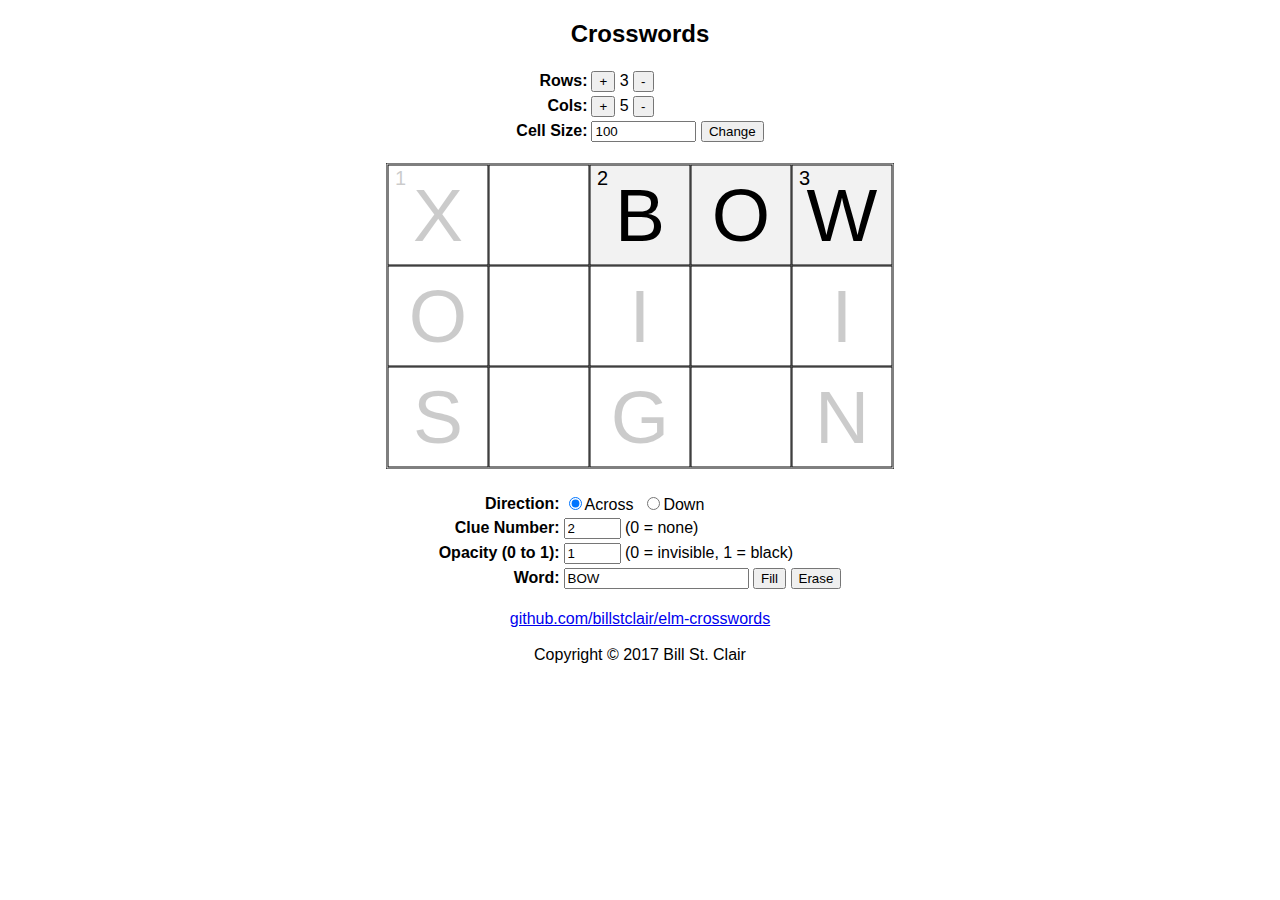
==== site/logo-maker/index.html @ 3aabd1b1 "Add first pass at real logo, plus logo maker." ====
<!DOCTYPE HTML>
<html><head><meta charset="UTF-8"><title>Crosswords</title><style>html,head,body { padding:0; margin:0; }
body { font-family: calibri, helvetica, arial, sans-serif; }</style><script type="text/javascript">
(function() {
'use strict';

function F2(fun)
{
  function wrapper(a) { return function(b) { return fun(a,b); }; }
  wrapper.arity = 2;
  wrapper.func = fun;
  return wrapper;
}

function F3(fun)
{
  function wrapper(a) {
    return function(b) { return function(c) { return fun(a, b, c); }; };
  }
  wrapper.arity = 3;
  wrapper.func = fun;
  return wrapper;
}

function F4(fun)
{
  function wrapper(a) { return function(b) { return function(c) {
    return function(d) { return fun(a, b, c, d); }; }; };
  }
  wrapper.arity = 4;
  wrapper.func = fun;
  return wrapper;
}

function F5(fun)
{
  function wrapper(a) { return function(b) { return function(c) {
    return function(d) { return function(e) { return fun(a, b, c, d, e); }; }; }; };
  }
  wrapper.arity = 5;
  wrapper.func = fun;
  return wrapper;
}

function F6(fun)
{
  function wrapper(a) { return function(b) { return function(c) {
    return function(d) { return function(e) { return function(f) {
    return fun(a, b, c, d, e, f); }; }; }; }; };
  }
  wrapper.arity = 6;
  wrapper.func = fun;
  return wrapper;
}

function F7(fun)
{
  function wrapper(a) { return function(b) { return function(c) {
    return function(d) { return function(e) { return function(f) {
    return function(g) { return fun(a, b, c, d, e, f, g); }; }; }; }; }; };
  }
  wrapper.arity = 7;
  wrapper.func = fun;
  return wrapper;
}

function F8(fun)
{
  function wrapper(a) { return function(b) { return function(c) {
    return function(d) { return function(e) { return function(f) {
    return function(g) { return function(h) {
    return fun(a, b, c, d, e, f, g, h); }; }; }; }; }; }; };
  }
  wrapper.arity = 8;
  wrapper.func = fun;
  return wrapper;
}

function F9(fun)
{
  function wrapper(a) { return function(b) { return function(c) {
    return function(d) { return function(e) { return function(f) {
    return function(g) { return function(h) { return function(i) {
    return fun(a, b, c, d, e, f, g, h, i); }; }; }; }; }; }; }; };
  }
  wrapper.arity = 9;
  wrapper.func = fun;
  return wrapper;
}

function A2(fun, a, b)
{
  return fun.arity === 2
    ? fun.func(a, b)
    : fun(a)(b);
}
function A3(fun, a, b, c)
{
  return fun.arity === 3
    ? fun.func(a, b, c)
    : fun(a)(b)(c);
}
function A4(fun, a, b, c, d)
{
  return fun.arity === 4
    ? fun.func(a, b, c, d)
    : fun(a)(b)(c)(d);
}
function A5(fun, a, b, c, d, e)
{
  return fun.arity === 5
    ? fun.func(a, b, c, d, e)
    : fun(a)(b)(c)(d)(e);
}
function A6(fun, a, b, c, d, e, f)
{
  return fun.arity === 6
    ? fun.func(a, b, c, d, e, f)
    : fun(a)(b)(c)(d)(e)(f);
}
function A7(fun, a, b, c, d, e, f, g)
{
  return fun.arity === 7
    ? fun.func(a, b, c, d, e, f, g)
    : fun(a)(b)(c)(d)(e)(f)(g);
}
function A8(fun, a, b, c, d, e, f, g, h)
{
  return fun.arity === 8
    ? fun.func(a, b, c, d, e, f, g, h)
    : fun(a)(b)(c)(d)(e)(f)(g)(h);
}
function A9(fun, a, b, c, d, e, f, g, h, i)
{
  return fun.arity === 9
    ? fun.func(a, b, c, d, e, f, g, h, i)
    : fun(a)(b)(c)(d)(e)(f)(g)(h)(i);
}
//import Native.List //

var _elm_lang$core$Native_Array = function() {

// A RRB-Tree has two distinct data types.
// Leaf -> "height"  is always 0
//         "table"   is an array of elements
// Node -> "height"  is always greater than 0
//         "table"   is an array of child nodes
//         "lengths" is an array of accumulated lengths of the child nodes

// M is the maximal table size. 32 seems fast. E is the allowed increase
// of search steps when concatting to find an index. Lower values will
// decrease balancing, but will increase search steps.
var M = 32;
var E = 2;

// An empty array.
var empty = {
	ctor: '_Array',
	height: 0,
	table: []
};


function get(i, array)
{
	if (i < 0 || i >= length(array))
	{
		throw new Error(
			'Index ' + i + ' is out of range. Check the length of ' +
			'your array first or use getMaybe or getWithDefault.');
	}
	return unsafeGet(i, array);
}


function unsafeGet(i, array)
{
	for (var x = array.height; x > 0; x--)
	{
		var slot = i >> (x * 5);
		while (array.lengths[slot] <= i)
		{
			slot++;
		}
		if (slot > 0)
		{
			i -= array.lengths[slot - 1];
		}
		array = array.table[slot];
	}
	return array.table[i];
}


// Sets the value at the index i. Only the nodes leading to i will get
// copied and updated.
function set(i, item, array)
{
	if (i < 0 || length(array) <= i)
	{
		return array;
	}
	return unsafeSet(i, item, array);
}


function unsafeSet(i, item, array)
{
	array = nodeCopy(array);

	if (array.height === 0)
	{
		array.table[i] = item;
	}
	else
	{
		var slot = getSlot(i, array);
		if (slot > 0)
		{
			i -= array.lengths[slot - 1];
		}
		array.table[slot] = unsafeSet(i, item, array.table[slot]);
	}
	return array;
}


function initialize(len, f)
{
	if (len <= 0)
	{
		return empty;
	}
	var h = Math.floor( Math.log(len) / Math.log(M) );
	return initialize_(f, h, 0, len);
}

function initialize_(f, h, from, to)
{
	if (h === 0)
	{
		var table = new Array((to - from) % (M + 1));
		for (var i = 0; i < table.length; i++)
		{
		  table[i] = f(from + i);
		}
		return {
			ctor: '_Array',
			height: 0,
			table: table
		};
	}

	var step = Math.pow(M, h);
	var table = new Array(Math.ceil((to - from) / step));
	var lengths = new Array(table.length);
	for (var i = 0; i < table.length; i++)
	{
		table[i] = initialize_(f, h - 1, from + (i * step), Math.min(from + ((i + 1) * step), to));
		lengths[i] = length(table[i]) + (i > 0 ? lengths[i-1] : 0);
	}
	return {
		ctor: '_Array',
		height: h,
		table: table,
		lengths: lengths
	};
}

function fromList(list)
{
	if (list.ctor === '[]')
	{
		return empty;
	}

	// Allocate M sized blocks (table) and write list elements to it.
	var table = new Array(M);
	var nodes = [];
	var i = 0;

	while (list.ctor !== '[]')
	{
		table[i] = list._0;
		list = list._1;
		i++;

		// table is full, so we can push a leaf containing it into the
		// next node.
		if (i === M)
		{
			var leaf = {
				ctor: '_Array',
				height: 0,
				table: table
			};
			fromListPush(leaf, nodes);
			table = new Array(M);
			i = 0;
		}
	}

	// Maybe there is something left on the table.
	if (i > 0)
	{
		var leaf = {
			ctor: '_Array',
			height: 0,
			table: table.splice(0, i)
		};
		fromListPush(leaf, nodes);
	}

	// Go through all of the nodes and eventually push them into higher nodes.
	for (var h = 0; h < nodes.length - 1; h++)
	{
		if (nodes[h].table.length > 0)
		{
			fromListPush(nodes[h], nodes);
		}
	}

	var head = nodes[nodes.length - 1];
	if (head.height > 0 && head.table.length === 1)
	{
		return head.table[0];
	}
	else
	{
		return head;
	}
}

// Push a node into a higher node as a child.
function fromListPush(toPush, nodes)
{
	var h = toPush.height;

	// Maybe the node on this height does not exist.
	if (nodes.length === h)
	{
		var node = {
			ctor: '_Array',
			height: h + 1,
			table: [],
			lengths: []
		};
		nodes.push(node);
	}

	nodes[h].table.push(toPush);
	var len = length(toPush);
	if (nodes[h].lengths.length > 0)
	{
		len += nodes[h].lengths[nodes[h].lengths.length - 1];
	}
	nodes[h].lengths.push(len);

	if (nodes[h].table.length === M)
	{
		fromListPush(nodes[h], nodes);
		nodes[h] = {
			ctor: '_Array',
			height: h + 1,
			table: [],
			lengths: []
		};
	}
}

// Pushes an item via push_ to the bottom right of a tree.
function push(item, a)
{
	var pushed = push_(item, a);
	if (pushed !== null)
	{
		return pushed;
	}

	var newTree = create(item, a.height);
	return siblise(a, newTree);
}

// Recursively tries to push an item to the bottom-right most
// tree possible. If there is no space left for the item,
// null will be returned.
function push_(item, a)
{
	// Handle resursion stop at leaf level.
	if (a.height === 0)
	{
		if (a.table.length < M)
		{
			var newA = {
				ctor: '_Array',
				height: 0,
				table: a.table.slice()
			};
			newA.table.push(item);
			return newA;
		}
		else
		{
		  return null;
		}
	}

	// Recursively push
	var pushed = push_(item, botRight(a));

	// There was space in the bottom right tree, so the slot will
	// be updated.
	if (pushed !== null)
	{
		var newA = nodeCopy(a);
		newA.table[newA.table.length - 1] = pushed;
		newA.lengths[newA.lengths.length - 1]++;
		return newA;
	}

	// When there was no space left, check if there is space left
	// for a new slot with a tree which contains only the item
	// at the bottom.
	if (a.table.length < M)
	{
		var newSlot = create(item, a.height - 1);
		var newA = nodeCopy(a);
		newA.table.push(newSlot);
		newA.lengths.push(newA.lengths[newA.lengths.length - 1] + length(newSlot));
		return newA;
	}
	else
	{
		return null;
	}
}

// Converts an array into a list of elements.
function toList(a)
{
	return toList_(_elm_lang$core$Native_List.Nil, a);
}

function toList_(list, a)
{
	for (var i = a.table.length - 1; i >= 0; i--)
	{
		list =
			a.height === 0
				? _elm_lang$core$Native_List.Cons(a.table[i], list)
				: toList_(list, a.table[i]);
	}
	return list;
}

// Maps a function over the elements of an array.
function map(f, a)
{
	var newA = {
		ctor: '_Array',
		height: a.height,
		table: new Array(a.table.length)
	};
	if (a.height > 0)
	{
		newA.lengths = a.lengths;
	}
	for (var i = 0; i < a.table.length; i++)
	{
		newA.table[i] =
			a.height === 0
				? f(a.table[i])
				: map(f, a.table[i]);
	}
	return newA;
}

// Maps a function over the elements with their index as first argument.
function indexedMap(f, a)
{
	return indexedMap_(f, a, 0);
}

function indexedMap_(f, a, from)
{
	var newA = {
		ctor: '_Array',
		height: a.height,
		table: new Array(a.table.length)
	};
	if (a.height > 0)
	{
		newA.lengths = a.lengths;
	}
	for (var i = 0; i < a.table.length; i++)
	{
		newA.table[i] =
			a.height === 0
				? A2(f, from + i, a.table[i])
				: indexedMap_(f, a.table[i], i == 0 ? from : from + a.lengths[i - 1]);
	}
	return newA;
}

function foldl(f, b, a)
{
	if (a.height === 0)
	{
		for (var i = 0; i < a.table.length; i++)
		{
			b = A2(f, a.table[i], b);
		}
	}
	else
	{
		for (var i = 0; i < a.table.length; i++)
		{
			b = foldl(f, b, a.table[i]);
		}
	}
	return b;
}

function foldr(f, b, a)
{
	if (a.height === 0)
	{
		for (var i = a.table.length; i--; )
		{
			b = A2(f, a.table[i], b);
		}
	}
	else
	{
		for (var i = a.table.length; i--; )
		{
			b = foldr(f, b, a.table[i]);
		}
	}
	return b;
}

// TODO: currently, it slices the right, then the left. This can be
// optimized.
function slice(from, to, a)
{
	if (from < 0)
	{
		from += length(a);
	}
	if (to < 0)
	{
		to += length(a);
	}
	return sliceLeft(from, sliceRight(to, a));
}

function sliceRight(to, a)
{
	if (to === length(a))
	{
		return a;
	}

	// Handle leaf level.
	if (a.height === 0)
	{
		var newA = { ctor:'_Array', height:0 };
		newA.table = a.table.slice(0, to);
		return newA;
	}

	// Slice the right recursively.
	var right = getSlot(to, a);
	var sliced = sliceRight(to - (right > 0 ? a.lengths[right - 1] : 0), a.table[right]);

	// Maybe the a node is not even needed, as sliced contains the whole slice.
	if (right === 0)
	{
		return sliced;
	}

	// Create new node.
	var newA = {
		ctor: '_Array',
		height: a.height,
		table: a.table.slice(0, right),
		lengths: a.lengths.slice(0, right)
	};
	if (sliced.table.length > 0)
	{
		newA.table[right] = sliced;
		newA.lengths[right] = length(sliced) + (right > 0 ? newA.lengths[right - 1] : 0);
	}
	return newA;
}

function sliceLeft(from, a)
{
	if (from === 0)
	{
		return a;
	}

	// Handle leaf level.
	if (a.height === 0)
	{
		var newA = { ctor:'_Array', height:0 };
		newA.table = a.table.slice(from, a.table.length + 1);
		return newA;
	}

	// Slice the left recursively.
	var left = getSlot(from, a);
	var sliced = sliceLeft(from - (left > 0 ? a.lengths[left - 1] : 0), a.table[left]);

	// Maybe the a node is not even needed, as sliced contains the whole slice.
	if (left === a.table.length - 1)
	{
		return sliced;
	}

	// Create new node.
	var newA = {
		ctor: '_Array',
		height: a.height,
		table: a.table.slice(left, a.table.length + 1),
		lengths: new Array(a.table.length - left)
	};
	newA.table[0] = sliced;
	var len = 0;
	for (var i = 0; i < newA.table.length; i++)
	{
		len += length(newA.table[i]);
		newA.lengths[i] = len;
	}

	return newA;
}

// Appends two trees.
function append(a,b)
{
	if (a.table.length === 0)
	{
		return b;
	}
	if (b.table.length === 0)
	{
		return a;
	}

	var c = append_(a, b);

	// Check if both nodes can be crunshed together.
	if (c[0].table.length + c[1].table.length <= M)
	{
		if (c[0].table.length === 0)
		{
			return c[1];
		}
		if (c[1].table.length === 0)
		{
			return c[0];
		}

		// Adjust .table and .lengths
		c[0].table = c[0].table.concat(c[1].table);
		if (c[0].height > 0)
		{
			var len = length(c[0]);
			for (var i = 0; i < c[1].lengths.length; i++)
			{
				c[1].lengths[i] += len;
			}
			c[0].lengths = c[0].lengths.concat(c[1].lengths);
		}

		return c[0];
	}

	if (c[0].height > 0)
	{
		var toRemove = calcToRemove(a, b);
		if (toRemove > E)
		{
			c = shuffle(c[0], c[1], toRemove);
		}
	}

	return siblise(c[0], c[1]);
}

// Returns an array of two nodes; right and left. One node _may_ be empty.
function append_(a, b)
{
	if (a.height === 0 && b.height === 0)
	{
		return [a, b];
	}

	if (a.height !== 1 || b.height !== 1)
	{
		if (a.height === b.height)
		{
			a = nodeCopy(a);
			b = nodeCopy(b);
			var appended = append_(botRight(a), botLeft(b));

			insertRight(a, appended[1]);
			insertLeft(b, appended[0]);
		}
		else if (a.height > b.height)
		{
			a = nodeCopy(a);
			var appended = append_(botRight(a), b);

			insertRight(a, appended[0]);
			b = parentise(appended[1], appended[1].height + 1);
		}
		else
		{
			b = nodeCopy(b);
			var appended = append_(a, botLeft(b));

			var left = appended[0].table.length === 0 ? 0 : 1;
			var right = left === 0 ? 1 : 0;
			insertLeft(b, appended[left]);
			a = parentise(appended[right], appended[right].height + 1);
		}
	}

	// Check if balancing is needed and return based on that.
	if (a.table.length === 0 || b.table.length === 0)
	{
		return [a, b];
	}

	var toRemove = calcToRemove(a, b);
	if (toRemove <= E)
	{
		return [a, b];
	}
	return shuffle(a, b, toRemove);
}

// Helperfunctions for append_. Replaces a child node at the side of the parent.
function insertRight(parent, node)
{
	var index = parent.table.length - 1;
	parent.table[index] = node;
	parent.lengths[index] = length(node);
	parent.lengths[index] += index > 0 ? parent.lengths[index - 1] : 0;
}

function insertLeft(parent, node)
{
	if (node.table.length > 0)
	{
		parent.table[0] = node;
		parent.lengths[0] = length(node);

		var len = length(parent.table[0]);
		for (var i = 1; i < parent.lengths.length; i++)
		{
			len += length(parent.table[i]);
			parent.lengths[i] = len;
		}
	}
	else
	{
		parent.table.shift();
		for (var i = 1; i < parent.lengths.length; i++)
		{
			parent.lengths[i] = parent.lengths[i] - parent.lengths[0];
		}
		parent.lengths.shift();
	}
}

// Returns the extra search steps for E. Refer to the paper.
function calcToRemove(a, b)
{
	var subLengths = 0;
	for (var i = 0; i < a.table.length; i++)
	{
		subLengths += a.table[i].table.length;
	}
	for (var i = 0; i < b.table.length; i++)
	{
		subLengths += b.table[i].table.length;
	}

	var toRemove = a.table.length + b.table.length;
	return toRemove - (Math.floor((subLengths - 1) / M) + 1);
}

// get2, set2 and saveSlot are helpers for accessing elements over two arrays.
function get2(a, b, index)
{
	return index < a.length
		? a[index]
		: b[index - a.length];
}

function set2(a, b, index, value)
{
	if (index < a.length)
	{
		a[index] = value;
	}
	else
	{
		b[index - a.length] = value;
	}
}

function saveSlot(a, b, index, slot)
{
	set2(a.table, b.table, index, slot);

	var l = (index === 0 || index === a.lengths.length)
		? 0
		: get2(a.lengths, a.lengths, index - 1);

	set2(a.lengths, b.lengths, index, l + length(slot));
}

// Creates a node or leaf with a given length at their arrays for perfomance.
// Is only used by shuffle.
function createNode(h, length)
{
	if (length < 0)
	{
		length = 0;
	}
	var a = {
		ctor: '_Array',
		height: h,
		table: new Array(length)
	};
	if (h > 0)
	{
		a.lengths = new Array(length);
	}
	return a;
}

// Returns an array of two balanced nodes.
function shuffle(a, b, toRemove)
{
	var newA = createNode(a.height, Math.min(M, a.table.length + b.table.length - toRemove));
	var newB = createNode(a.height, newA.table.length - (a.table.length + b.table.length - toRemove));

	// Skip the slots with size M. More precise: copy the slot references
	// to the new node
	var read = 0;
	while (get2(a.table, b.table, read).table.length % M === 0)
	{
		set2(newA.table, newB.table, read, get2(a.table, b.table, read));
		set2(newA.lengths, newB.lengths, read, get2(a.lengths, b.lengths, read));
		read++;
	}

	// Pulling items from left to right, caching in a slot before writing
	// it into the new nodes.
	var write = read;
	var slot = new createNode(a.height - 1, 0);
	var from = 0;

	// If the current slot is still containing data, then there will be at
	// least one more write, so we do not break this loop yet.
	while (read - write - (slot.table.length > 0 ? 1 : 0) < toRemove)
	{
		// Find out the max possible items for copying.
		var source = get2(a.table, b.table, read);
		var to = Math.min(M - slot.table.length, source.table.length);

		// Copy and adjust size table.
		slot.table = slot.table.concat(source.table.slice(from, to));
		if (slot.height > 0)
		{
			var len = slot.lengths.length;
			for (var i = len; i < len + to - from; i++)
			{
				slot.lengths[i] = length(slot.table[i]);
				slot.lengths[i] += (i > 0 ? slot.lengths[i - 1] : 0);
			}
		}

		from += to;

		// Only proceed to next slots[i] if the current one was
		// fully copied.
		if (source.table.length <= to)
		{
			read++; from = 0;
		}

		// Only create a new slot if the current one is filled up.
		if (slot.table.length === M)
		{
			saveSlot(newA, newB, write, slot);
			slot = createNode(a.height - 1, 0);
			write++;
		}
	}

	// Cleanup after the loop. Copy the last slot into the new nodes.
	if (slot.table.length > 0)
	{
		saveSlot(newA, newB, write, slot);
		write++;
	}

	// Shift the untouched slots to the left
	while (read < a.table.length + b.table.length )
	{
		saveSlot(newA, newB, write, get2(a.table, b.table, read));
		read++;
		write++;
	}

	return [newA, newB];
}

// Navigation functions
function botRight(a)
{
	return a.table[a.table.length - 1];
}
function botLeft(a)
{
	return a.table[0];
}

// Copies a node for updating. Note that you should not use this if
// only updating only one of "table" or "lengths" for performance reasons.
function nodeCopy(a)
{
	var newA = {
		ctor: '_Array',
		height: a.height,
		table: a.table.slice()
	};
	if (a.height > 0)
	{
		newA.lengths = a.lengths.slice();
	}
	return newA;
}

// Returns how many items are in the tree.
function length(array)
{
	if (array.height === 0)
	{
		return array.table.length;
	}
	else
	{
		return array.lengths[array.lengths.length - 1];
	}
}

// Calculates in which slot of "table" the item probably is, then
// find the exact slot via forward searching in  "lengths". Returns the index.
function getSlot(i, a)
{
	var slot = i >> (5 * a.height);
	while (a.lengths[slot] <= i)
	{
		slot++;
	}
	return slot;
}

// Recursively creates a tree with a given height containing
// only the given item.
function create(item, h)
{
	if (h === 0)
	{
		return {
			ctor: '_Array',
			height: 0,
			table: [item]
		};
	}
	return {
		ctor: '_Array',
		height: h,
		table: [create(item, h - 1)],
		lengths: [1]
	};
}

// Recursively creates a tree that contains the given tree.
function parentise(tree, h)
{
	if (h === tree.height)
	{
		return tree;
	}

	return {
		ctor: '_Array',
		height: h,
		table: [parentise(tree, h - 1)],
		lengths: [length(tree)]
	};
}

// Emphasizes blood brotherhood beneath two trees.
function siblise(a, b)
{
	return {
		ctor: '_Array',
		height: a.height + 1,
		table: [a, b],
		lengths: [length(a), length(a) + length(b)]
	};
}

function toJSArray(a)
{
	var jsArray = new Array(length(a));
	toJSArray_(jsArray, 0, a);
	return jsArray;
}

function toJSArray_(jsArray, i, a)
{
	for (var t = 0; t < a.table.length; t++)
	{
		if (a.height === 0)
		{
			jsArray[i + t] = a.table[t];
		}
		else
		{
			var inc = t === 0 ? 0 : a.lengths[t - 1];
			toJSArray_(jsArray, i + inc, a.table[t]);
		}
	}
}

function fromJSArray(jsArray)
{
	if (jsArray.length === 0)
	{
		return empty;
	}
	var h = Math.floor(Math.log(jsArray.length) / Math.log(M));
	return fromJSArray_(jsArray, h, 0, jsArray.length);
}

function fromJSArray_(jsArray, h, from, to)
{
	if (h === 0)
	{
		return {
			ctor: '_Array',
			height: 0,
			table: jsArray.slice(from, to)
		};
	}

	var step = Math.pow(M, h);
	var table = new Array(Math.ceil((to - from) / step));
	var lengths = new Array(table.length);
	for (var i = 0; i < table.length; i++)
	{
		table[i] = fromJSArray_(jsArray, h - 1, from + (i * step), Math.min(from + ((i + 1) * step), to));
		lengths[i] = length(table[i]) + (i > 0 ? lengths[i - 1] : 0);
	}
	return {
		ctor: '_Array',
		height: h,
		table: table,
		lengths: lengths
	};
}

return {
	empty: empty,
	fromList: fromList,
	toList: toList,
	initialize: F2(initialize),
	append: F2(append),
	push: F2(push),
	slice: F3(slice),
	get: F2(get),
	set: F3(set),
	map: F2(map),
	indexedMap: F2(indexedMap),
	foldl: F3(foldl),
	foldr: F3(foldr),
	length: length,

	toJSArray: toJSArray,
	fromJSArray: fromJSArray
};

}();//import Native.Utils //

var _elm_lang$core$Native_Basics = function() {

function div(a, b)
{
	return (a / b) | 0;
}
function rem(a, b)
{
	return a % b;
}
function mod(a, b)
{
	if (b === 0)
	{
		throw new Error('Cannot perform mod 0. Division by zero error.');
	}
	var r = a % b;
	var m = a === 0 ? 0 : (b > 0 ? (a >= 0 ? r : r + b) : -mod(-a, -b));

	return m === b ? 0 : m;
}
function logBase(base, n)
{
	return Math.log(n) / Math.log(base);
}
function negate(n)
{
	return -n;
}
function abs(n)
{
	return n < 0 ? -n : n;
}

function min(a, b)
{
	return _elm_lang$core$Native_Utils.cmp(a, b) < 0 ? a : b;
}
function max(a, b)
{
	return _elm_lang$core$Native_Utils.cmp(a, b) > 0 ? a : b;
}
function clamp(lo, hi, n)
{
	return _elm_lang$core$Native_Utils.cmp(n, lo) < 0
		? lo
		: _elm_lang$core$Native_Utils.cmp(n, hi) > 0
			? hi
			: n;
}

var ord = ['LT', 'EQ', 'GT'];

function compare(x, y)
{
	return { ctor: ord[_elm_lang$core$Native_Utils.cmp(x, y) + 1] };
}

function xor(a, b)
{
	return a !== b;
}
function not(b)
{
	return !b;
}
function isInfinite(n)
{
	return n === Infinity || n === -Infinity;
}

function truncate(n)
{
	return n | 0;
}

function degrees(d)
{
	return d * Math.PI / 180;
}
function turns(t)
{
	return 2 * Math.PI * t;
}
function fromPolar(point)
{
	var r = point._0;
	var t = point._1;
	return _elm_lang$core$Native_Utils.Tuple2(r * Math.cos(t), r * Math.sin(t));
}
function toPolar(point)
{
	var x = point._0;
	var y = point._1;
	return _elm_lang$core$Native_Utils.Tuple2(Math.sqrt(x * x + y * y), Math.atan2(y, x));
}

return {
	div: F2(div),
	rem: F2(rem),
	mod: F2(mod),

	pi: Math.PI,
	e: Math.E,
	cos: Math.cos,
	sin: Math.sin,
	tan: Math.tan,
	acos: Math.acos,
	asin: Math.asin,
	atan: Math.atan,
	atan2: F2(Math.atan2),

	degrees: degrees,
	turns: turns,
	fromPolar: fromPolar,
	toPolar: toPolar,

	sqrt: Math.sqrt,
	logBase: F2(logBase),
	negate: negate,
	abs: abs,
	min: F2(min),
	max: F2(max),
	clamp: F3(clamp),
	compare: F2(compare),

	xor: F2(xor),
	not: not,

	truncate: truncate,
	ceiling: Math.ceil,
	floor: Math.floor,
	round: Math.round,
	toFloat: function(x) { return x; },
	isNaN: isNaN,
	isInfinite: isInfinite
};

}();//import //

var _elm_lang$core$Native_Utils = function() {

// COMPARISONS

function eq(x, y)
{
	var stack = [];
	var isEqual = eqHelp(x, y, 0, stack);
	var pair;
	while (isEqual && (pair = stack.pop()))
	{
		isEqual = eqHelp(pair.x, pair.y, 0, stack);
	}
	return isEqual;
}


function eqHelp(x, y, depth, stack)
{
	if (depth > 100)
	{
		stack.push({ x: x, y: y });
		return true;
	}

	if (x === y)
	{
		return true;
	}

	if (typeof x !== 'object')
	{
		if (typeof x === 'function')
		{
			throw new Error(
				'Trying to use `(==)` on functions. There is no way to know if functions are "the same" in the Elm sense.'
				+ ' Read more about this at http://package.elm-lang.org/packages/elm-lang/core/latest/Basics#=='
				+ ' which describes why it is this way and what the better version will look like.'
			);
		}
		return false;
	}

	if (x === null || y === null)
	{
		return false
	}

	if (x instanceof Date)
	{
		return x.getTime() === y.getTime();
	}

	if (!('ctor' in x))
	{
		for (var key in x)
		{
			if (!eqHelp(x[key], y[key], depth + 1, stack))
			{
				return false;
			}
		}
		return true;
	}

	// convert Dicts and Sets to lists
	if (x.ctor === 'RBNode_elm_builtin' || x.ctor === 'RBEmpty_elm_builtin')
	{
		x = _elm_lang$core$Dict$toList(x);
		y = _elm_lang$core$Dict$toList(y);
	}
	if (x.ctor === 'Set_elm_builtin')
	{
		x = _elm_lang$core$Set$toList(x);
		y = _elm_lang$core$Set$toList(y);
	}

	// check if lists are equal without recursion
	if (x.ctor === '::')
	{
		var a = x;
		var b = y;
		while (a.ctor === '::' && b.ctor === '::')
		{
			if (!eqHelp(a._0, b._0, depth + 1, stack))
			{
				return false;
			}
			a = a._1;
			b = b._1;
		}
		return a.ctor === b.ctor;
	}

	// check if Arrays are equal
	if (x.ctor === '_Array')
	{
		var xs = _elm_lang$core$Native_Array.toJSArray(x);
		var ys = _elm_lang$core$Native_Array.toJSArray(y);
		if (xs.length !== ys.length)
		{
			return false;
		}
		for (var i = 0; i < xs.length; i++)
		{
			if (!eqHelp(xs[i], ys[i], depth + 1, stack))
			{
				return false;
			}
		}
		return true;
	}

	if (!eqHelp(x.ctor, y.ctor, depth + 1, stack))
	{
		return false;
	}

	for (var key in x)
	{
		if (!eqHelp(x[key], y[key], depth + 1, stack))
		{
			return false;
		}
	}
	return true;
}

// Code in Generate/JavaScript.hs, Basics.js, and List.js depends on
// the particular integer values assigned to LT, EQ, and GT.

var LT = -1, EQ = 0, GT = 1;

function cmp(x, y)
{
	if (typeof x !== 'object')
	{
		return x === y ? EQ : x < y ? LT : GT;
	}

	if (x instanceof String)
	{
		var a = x.valueOf();
		var b = y.valueOf();
		return a === b ? EQ : a < b ? LT : GT;
	}

	if (x.ctor === '::' || x.ctor === '[]')
	{
		while (x.ctor === '::' && y.ctor === '::')
		{
			var ord = cmp(x._0, y._0);
			if (ord !== EQ)
			{
				return ord;
			}
			x = x._1;
			y = y._1;
		}
		return x.ctor === y.ctor ? EQ : x.ctor === '[]' ? LT : GT;
	}

	if (x.ctor.slice(0, 6) === '_Tuple')
	{
		var ord;
		var n = x.ctor.slice(6) - 0;
		var err = 'cannot compare tuples with more than 6 elements.';
		if (n === 0) return EQ;
		if (n >= 1) { ord = cmp(x._0, y._0); if (ord !== EQ) return ord;
		if (n >= 2) { ord = cmp(x._1, y._1); if (ord !== EQ) return ord;
		if (n >= 3) { ord = cmp(x._2, y._2); if (ord !== EQ) return ord;
		if (n >= 4) { ord = cmp(x._3, y._3); if (ord !== EQ) return ord;
		if (n >= 5) { ord = cmp(x._4, y._4); if (ord !== EQ) return ord;
		if (n >= 6) { ord = cmp(x._5, y._5); if (ord !== EQ) return ord;
		if (n >= 7) throw new Error('Comparison error: ' + err); } } } } } }
		return EQ;
	}

	throw new Error(
		'Comparison error: comparison is only defined on ints, '
		+ 'floats, times, chars, strings, lists of comparable values, '
		+ 'and tuples of comparable values.'
	);
}


// COMMON VALUES

var Tuple0 = {
	ctor: '_Tuple0'
};

function Tuple2(x, y)
{
	return {
		ctor: '_Tuple2',
		_0: x,
		_1: y
	};
}

function chr(c)
{
	return new String(c);
}


// GUID

var count = 0;
function guid(_)
{
	return count++;
}


// RECORDS

function update(oldRecord, updatedFields)
{
	var newRecord = {};

	for (var key in oldRecord)
	{
		newRecord[key] = oldRecord[key];
	}

	for (var key in updatedFields)
	{
		newRecord[key] = updatedFields[key];
	}

	return newRecord;
}


//// LIST STUFF ////

var Nil = { ctor: '[]' };

function Cons(hd, tl)
{
	return {
		ctor: '::',
		_0: hd,
		_1: tl
	};
}

function append(xs, ys)
{
	// append Strings
	if (typeof xs === 'string')
	{
		return xs + ys;
	}

	// append Lists
	if (xs.ctor === '[]')
	{
		return ys;
	}
	var root = Cons(xs._0, Nil);
	var curr = root;
	xs = xs._1;
	while (xs.ctor !== '[]')
	{
		curr._1 = Cons(xs._0, Nil);
		xs = xs._1;
		curr = curr._1;
	}
	curr._1 = ys;
	return root;
}


// CRASHES

function crash(moduleName, region)
{
	return function(message) {
		throw new Error(
			'Ran into a `Debug.crash` in module `' + moduleName + '` ' + regionToString(region) + '\n'
			+ 'The message provided by the code author is:\n\n    '
			+ message
		);
	};
}

function crashCase(moduleName, region, value)
{
	return function(message) {
		throw new Error(
			'Ran into a `Debug.crash` in module `' + moduleName + '`\n\n'
			+ 'This was caused by the `case` expression ' + regionToString(region) + '.\n'
			+ 'One of the branches ended with a crash and the following value got through:\n\n    ' + toString(value) + '\n\n'
			+ 'The message provided by the code author is:\n\n    '
			+ message
		);
	};
}

function regionToString(region)
{
	if (region.start.line == region.end.line)
	{
		return 'on line ' + region.start.line;
	}
	return 'between lines ' + region.start.line + ' and ' + region.end.line;
}


// TO STRING

function toString(v)
{
	var type = typeof v;
	if (type === 'function')
	{
		return '<function>';
	}

	if (type === 'boolean')
	{
		return v ? 'True' : 'False';
	}

	if (type === 'number')
	{
		return v + '';
	}

	if (v instanceof String)
	{
		return '\'' + addSlashes(v, true) + '\'';
	}

	if (type === 'string')
	{
		return '"' + addSlashes(v, false) + '"';
	}

	if (v === null)
	{
		return 'null';
	}

	if (type === 'object' && 'ctor' in v)
	{
		var ctorStarter = v.ctor.substring(0, 5);

		if (ctorStarter === '_Tupl')
		{
			var output = [];
			for (var k in v)
			{
				if (k === 'ctor') continue;
				output.push(toString(v[k]));
			}
			return '(' + output.join(',') + ')';
		}

		if (ctorStarter === '_Task')
		{
			return '<task>'
		}

		if (v.ctor === '_Array')
		{
			var list = _elm_lang$core$Array$toList(v);
			return 'Array.fromList ' + toString(list);
		}

		if (v.ctor === '<decoder>')
		{
			return '<decoder>';
		}

		if (v.ctor === '_Process')
		{
			return '<process:' + v.id + '>';
		}

		if (v.ctor === '::')
		{
			var output = '[' + toString(v._0);
			v = v._1;
			while (v.ctor === '::')
			{
				output += ',' + toString(v._0);
				v = v._1;
			}
			return output + ']';
		}

		if (v.ctor === '[]')
		{
			return '[]';
		}

		if (v.ctor === 'Set_elm_builtin')
		{
			return 'Set.fromList ' + toString(_elm_lang$core$Set$toList(v));
		}

		if (v.ctor === 'RBNode_elm_builtin' || v.ctor === 'RBEmpty_elm_builtin')
		{
			return 'Dict.fromList ' + toString(_elm_lang$core$Dict$toList(v));
		}

		var output = '';
		for (var i in v)
		{
			if (i === 'ctor') continue;
			var str = toString(v[i]);
			var c0 = str[0];
			var parenless = c0 === '{' || c0 === '(' || c0 === '<' || c0 === '"' || str.indexOf(' ') < 0;
			output += ' ' + (parenless ? str : '(' + str + ')');
		}
		return v.ctor + output;
	}

	if (type === 'object')
	{
		if (v instanceof Date)
		{
			return '<' + v.toString() + '>';
		}

		if (v.elm_web_socket)
		{
			return '<websocket>';
		}

		var output = [];
		for (var k in v)
		{
			output.push(k + ' = ' + toString(v[k]));
		}
		if (output.length === 0)
		{
			return '{}';
		}
		return '{ ' + output.join(', ') + ' }';
	}

	return '<internal structure>';
}

function addSlashes(str, isChar)
{
	var s = str.replace(/\\/g, '\\\\')
			  .replace(/\n/g, '\\n')
			  .replace(/\t/g, '\\t')
			  .replace(/\r/g, '\\r')
			  .replace(/\v/g, '\\v')
			  .replace(/\0/g, '\\0');
	if (isChar)
	{
		return s.replace(/\'/g, '\\\'');
	}
	else
	{
		return s.replace(/\"/g, '\\"');
	}
}


return {
	eq: eq,
	cmp: cmp,
	Tuple0: Tuple0,
	Tuple2: Tuple2,
	chr: chr,
	update: update,
	guid: guid,

	append: F2(append),

	crash: crash,
	crashCase: crashCase,

	toString: toString
};

}();var _elm_lang$core$Basics$never = function (_p0) {
	never:
	while (true) {
		var _p1 = _p0;
		var _v1 = _p1._0;
		_p0 = _v1;
		continue never;
	}
};
var _elm_lang$core$Basics$uncurry = F2(
	function (f, _p2) {
		var _p3 = _p2;
		return A2(f, _p3._0, _p3._1);
	});
var _elm_lang$core$Basics$curry = F3(
	function (f, a, b) {
		return f(
			{ctor: '_Tuple2', _0: a, _1: b});
	});
var _elm_lang$core$Basics$flip = F3(
	function (f, b, a) {
		return A2(f, a, b);
	});
var _elm_lang$core$Basics$always = F2(
	function (a, _p4) {
		return a;
	});
var _elm_lang$core$Basics$identity = function (x) {
	return x;
};
var _elm_lang$core$Basics_ops = _elm_lang$core$Basics_ops || {};
_elm_lang$core$Basics_ops['<|'] = F2(
	function (f, x) {
		return f(x);
	});
var _elm_lang$core$Basics_ops = _elm_lang$core$Basics_ops || {};
_elm_lang$core$Basics_ops['|>'] = F2(
	function (x, f) {
		return f(x);
	});
var _elm_lang$core$Basics_ops = _elm_lang$core$Basics_ops || {};
_elm_lang$core$Basics_ops['>>'] = F3(
	function (f, g, x) {
		return g(
			f(x));
	});
var _elm_lang$core$Basics_ops = _elm_lang$core$Basics_ops || {};
_elm_lang$core$Basics_ops['<<'] = F3(
	function (g, f, x) {
		return g(
			f(x));
	});
var _elm_lang$core$Basics_ops = _elm_lang$core$Basics_ops || {};
_elm_lang$core$Basics_ops['++'] = _elm_lang$core$Native_Utils.append;
var _elm_lang$core$Basics$toString = _elm_lang$core$Native_Utils.toString;
var _elm_lang$core$Basics$isInfinite = _elm_lang$core$Native_Basics.isInfinite;
var _elm_lang$core$Basics$isNaN = _elm_lang$core$Native_Basics.isNaN;
var _elm_lang$core$Basics$toFloat = _elm_lang$core$Native_Basics.toFloat;
var _elm_lang$core$Basics$ceiling = _elm_lang$core$Native_Basics.ceiling;
var _elm_lang$core$Basics$floor = _elm_lang$core$Native_Basics.floor;
var _elm_lang$core$Basics$truncate = _elm_lang$core$Native_Basics.truncate;
var _elm_lang$core$Basics$round = _elm_lang$core$Native_Basics.round;
var _elm_lang$core$Basics$not = _elm_lang$core$Native_Basics.not;
var _elm_lang$core$Basics$xor = _elm_lang$core$Native_Basics.xor;
var _elm_lang$core$Basics_ops = _elm_lang$core$Basics_ops || {};
_elm_lang$core$Basics_ops['||'] = _elm_lang$core$Native_Basics.or;
var _elm_lang$core$Basics_ops = _elm_lang$core$Basics_ops || {};
_elm_lang$core$Basics_ops['&&'] = _elm_lang$core$Native_Basics.and;
var _elm_lang$core$Basics$max = _elm_lang$core$Native_Basics.max;
var _elm_lang$core$Basics$min = _elm_lang$core$Native_Basics.min;
var _elm_lang$core$Basics$compare = _elm_lang$core$Native_Basics.compare;
var _elm_lang$core$Basics_ops = _elm_lang$core$Basics_ops || {};
_elm_lang$core$Basics_ops['>='] = _elm_lang$core$Native_Basics.ge;
var _elm_lang$core$Basics_ops = _elm_lang$core$Basics_ops || {};
_elm_lang$core$Basics_ops['<='] = _elm_lang$core$Native_Basics.le;
var _elm_lang$core$Basics_ops = _elm_lang$core$Basics_ops || {};
_elm_lang$core$Basics_ops['>'] = _elm_lang$core$Native_Basics.gt;
var _elm_lang$core$Basics_ops = _elm_lang$core$Basics_ops || {};
_elm_lang$core$Basics_ops['<'] = _elm_lang$core$Native_Basics.lt;
var _elm_lang$core$Basics_ops = _elm_lang$core$Basics_ops || {};
_elm_lang$core$Basics_ops['/='] = _elm_lang$core$Native_Basics.neq;
var _elm_lang$core$Basics_ops = _elm_lang$core$Basics_ops || {};
_elm_lang$core$Basics_ops['=='] = _elm_lang$core$Native_Basics.eq;
var _elm_lang$core$Basics$e = _elm_lang$core$Native_Basics.e;
var _elm_lang$core$Basics$pi = _elm_lang$core$Native_Basics.pi;
var _elm_lang$core$Basics$clamp = _elm_lang$core$Native_Basics.clamp;
var _elm_lang$core$Basics$logBase = _elm_lang$core$Native_Basics.logBase;
var _elm_lang$core$Basics$abs = _elm_lang$core$Native_Basics.abs;
var _elm_lang$core$Basics$negate = _elm_lang$core$Native_Basics.negate;
var _elm_lang$core$Basics$sqrt = _elm_lang$core$Native_Basics.sqrt;
var _elm_lang$core$Basics$atan2 = _elm_lang$core$Native_Basics.atan2;
var _elm_lang$core$Basics$atan = _elm_lang$core$Native_Basics.atan;
var _elm_lang$core$Basics$asin = _elm_lang$core$Native_Basics.asin;
var _elm_lang$core$Basics$acos = _elm_lang$core$Native_Basics.acos;
var _elm_lang$core$Basics$tan = _elm_lang$core$Native_Basics.tan;
var _elm_lang$core$Basics$sin = _elm_lang$core$Native_Basics.sin;
var _elm_lang$core$Basics$cos = _elm_lang$core$Native_Basics.cos;
var _elm_lang$core$Basics_ops = _elm_lang$core$Basics_ops || {};
_elm_lang$core$Basics_ops['^'] = _elm_lang$core$Native_Basics.exp;
var _elm_lang$core$Basics_ops = _elm_lang$core$Basics_ops || {};
_elm_lang$core$Basics_ops['%'] = _elm_lang$core$Native_Basics.mod;
var _elm_lang$core$Basics$rem = _elm_lang$core$Native_Basics.rem;
var _elm_lang$core$Basics_ops = _elm_lang$core$Basics_ops || {};
_elm_lang$core$Basics_ops['//'] = _elm_lang$core$Native_Basics.div;
var _elm_lang$core$Basics_ops = _elm_lang$core$Basics_ops || {};
_elm_lang$core$Basics_ops['/'] = _elm_lang$core$Native_Basics.floatDiv;
var _elm_lang$core$Basics_ops = _elm_lang$core$Basics_ops || {};
_elm_lang$core$Basics_ops['*'] = _elm_lang$core$Native_Basics.mul;
var _elm_lang$core$Basics_ops = _elm_lang$core$Basics_ops || {};
_elm_lang$core$Basics_ops['-'] = _elm_lang$core$Native_Basics.sub;
var _elm_lang$core$Basics_ops = _elm_lang$core$Basics_ops || {};
_elm_lang$core$Basics_ops['+'] = _elm_lang$core$Native_Basics.add;
var _elm_lang$core$Basics$toPolar = _elm_lang$core$Native_Basics.toPolar;
var _elm_lang$core$Basics$fromPolar = _elm_lang$core$Native_Basics.fromPolar;
var _elm_lang$core$Basics$turns = _elm_lang$core$Native_Basics.turns;
var _elm_lang$core$Basics$degrees = _elm_lang$core$Native_Basics.degrees;
var _elm_lang$core$Basics$radians = function (t) {
	return t;
};
var _elm_lang$core$Basics$GT = {ctor: 'GT'};
var _elm_lang$core$Basics$EQ = {ctor: 'EQ'};
var _elm_lang$core$Basics$LT = {ctor: 'LT'};
var _elm_lang$core$Basics$JustOneMore = function (a) {
	return {ctor: 'JustOneMore', _0: a};
};
var _elm_lang$core$Maybe$withDefault = F2(
	function ($default, maybe) {
		var _p0 = maybe;
		if (_p0.ctor === 'Just') {
			return _p0._0;
		} else {
			return $default;
		}
	});
var _elm_lang$core$Maybe$Nothing = {ctor: 'Nothing'};
var _elm_lang$core$Maybe$andThen = F2(
	function (callback, maybeValue) {
		var _p1 = maybeValue;
		if (_p1.ctor === 'Just') {
			return callback(_p1._0);
		} else {
			return _elm_lang$core$Maybe$Nothing;
		}
	});
var _elm_lang$core$Maybe$Just = function (a) {
	return {ctor: 'Just', _0: a};
};
var _elm_lang$core$Maybe$map = F2(
	function (f, maybe) {
		var _p2 = maybe;
		if (_p2.ctor === 'Just') {
			return _elm_lang$core$Maybe$Just(
				f(_p2._0));
		} else {
			return _elm_lang$core$Maybe$Nothing;
		}
	});
var _elm_lang$core$Maybe$map2 = F3(
	function (func, ma, mb) {
		var _p3 = {ctor: '_Tuple2', _0: ma, _1: mb};
		if (((_p3.ctor === '_Tuple2') && (_p3._0.ctor === 'Just')) && (_p3._1.ctor === 'Just')) {
			return _elm_lang$core$Maybe$Just(
				A2(func, _p3._0._0, _p3._1._0));
		} else {
			return _elm_lang$core$Maybe$Nothing;
		}
	});
var _elm_lang$core$Maybe$map3 = F4(
	function (func, ma, mb, mc) {
		var _p4 = {ctor: '_Tuple3', _0: ma, _1: mb, _2: mc};
		if ((((_p4.ctor === '_Tuple3') && (_p4._0.ctor === 'Just')) && (_p4._1.ctor === 'Just')) && (_p4._2.ctor === 'Just')) {
			return _elm_lang$core$Maybe$Just(
				A3(func, _p4._0._0, _p4._1._0, _p4._2._0));
		} else {
			return _elm_lang$core$Maybe$Nothing;
		}
	});
var _elm_lang$core$Maybe$map4 = F5(
	function (func, ma, mb, mc, md) {
		var _p5 = {ctor: '_Tuple4', _0: ma, _1: mb, _2: mc, _3: md};
		if (((((_p5.ctor === '_Tuple4') && (_p5._0.ctor === 'Just')) && (_p5._1.ctor === 'Just')) && (_p5._2.ctor === 'Just')) && (_p5._3.ctor === 'Just')) {
			return _elm_lang$core$Maybe$Just(
				A4(func, _p5._0._0, _p5._1._0, _p5._2._0, _p5._3._0));
		} else {
			return _elm_lang$core$Maybe$Nothing;
		}
	});
var _elm_lang$core$Maybe$map5 = F6(
	function (func, ma, mb, mc, md, me) {
		var _p6 = {ctor: '_Tuple5', _0: ma, _1: mb, _2: mc, _3: md, _4: me};
		if ((((((_p6.ctor === '_Tuple5') && (_p6._0.ctor === 'Just')) && (_p6._1.ctor === 'Just')) && (_p6._2.ctor === 'Just')) && (_p6._3.ctor === 'Just')) && (_p6._4.ctor === 'Just')) {
			return _elm_lang$core$Maybe$Just(
				A5(func, _p6._0._0, _p6._1._0, _p6._2._0, _p6._3._0, _p6._4._0));
		} else {
			return _elm_lang$core$Maybe$Nothing;
		}
	});
//import Native.Utils //

var _elm_lang$core$Native_List = function() {

var Nil = { ctor: '[]' };

function Cons(hd, tl)
{
	return { ctor: '::', _0: hd, _1: tl };
}

function fromArray(arr)
{
	var out = Nil;
	for (var i = arr.length; i--; )
	{
		out = Cons(arr[i], out);
	}
	return out;
}

function toArray(xs)
{
	var out = [];
	while (xs.ctor !== '[]')
	{
		out.push(xs._0);
		xs = xs._1;
	}
	return out;
}

function foldr(f, b, xs)
{
	var arr = toArray(xs);
	var acc = b;
	for (var i = arr.length; i--; )
	{
		acc = A2(f, arr[i], acc);
	}
	return acc;
}

function map2(f, xs, ys)
{
	var arr = [];
	while (xs.ctor !== '[]' && ys.ctor !== '[]')
	{
		arr.push(A2(f, xs._0, ys._0));
		xs = xs._1;
		ys = ys._1;
	}
	return fromArray(arr);
}

function map3(f, xs, ys, zs)
{
	var arr = [];
	while (xs.ctor !== '[]' && ys.ctor !== '[]' && zs.ctor !== '[]')
	{
		arr.push(A3(f, xs._0, ys._0, zs._0));
		xs = xs._1;
		ys = ys._1;
		zs = zs._1;
	}
	return fromArray(arr);
}

function map4(f, ws, xs, ys, zs)
{
	var arr = [];
	while (   ws.ctor !== '[]'
		   && xs.ctor !== '[]'
		   && ys.ctor !== '[]'
		   && zs.ctor !== '[]')
	{
		arr.push(A4(f, ws._0, xs._0, ys._0, zs._0));
		ws = ws._1;
		xs = xs._1;
		ys = ys._1;
		zs = zs._1;
	}
	return fromArray(arr);
}

function map5(f, vs, ws, xs, ys, zs)
{
	var arr = [];
	while (   vs.ctor !== '[]'
		   && ws.ctor !== '[]'
		   && xs.ctor !== '[]'
		   && ys.ctor !== '[]'
		   && zs.ctor !== '[]')
	{
		arr.push(A5(f, vs._0, ws._0, xs._0, ys._0, zs._0));
		vs = vs._1;
		ws = ws._1;
		xs = xs._1;
		ys = ys._1;
		zs = zs._1;
	}
	return fromArray(arr);
}

function sortBy(f, xs)
{
	return fromArray(toArray(xs).sort(function(a, b) {
		return _elm_lang$core$Native_Utils.cmp(f(a), f(b));
	}));
}

function sortWith(f, xs)
{
	return fromArray(toArray(xs).sort(function(a, b) {
		var ord = f(a)(b).ctor;
		return ord === 'EQ' ? 0 : ord === 'LT' ? -1 : 1;
	}));
}

return {
	Nil: Nil,
	Cons: Cons,
	cons: F2(Cons),
	toArray: toArray,
	fromArray: fromArray,

	foldr: F3(foldr),

	map2: F3(map2),
	map3: F4(map3),
	map4: F5(map4),
	map5: F6(map5),
	sortBy: F2(sortBy),
	sortWith: F2(sortWith)
};

}();var _elm_lang$core$List$sortWith = _elm_lang$core$Native_List.sortWith;
var _elm_lang$core$List$sortBy = _elm_lang$core$Native_List.sortBy;
var _elm_lang$core$List$sort = function (xs) {
	return A2(_elm_lang$core$List$sortBy, _elm_lang$core$Basics$identity, xs);
};
var _elm_lang$core$List$singleton = function (value) {
	return {
		ctor: '::',
		_0: value,
		_1: {ctor: '[]'}
	};
};
var _elm_lang$core$List$drop = F2(
	function (n, list) {
		drop:
		while (true) {
			if (_elm_lang$core$Native_Utils.cmp(n, 0) < 1) {
				return list;
			} else {
				var _p0 = list;
				if (_p0.ctor === '[]') {
					return list;
				} else {
					var _v1 = n - 1,
						_v2 = _p0._1;
					n = _v1;
					list = _v2;
					continue drop;
				}
			}
		}
	});
var _elm_lang$core$List$map5 = _elm_lang$core$Native_List.map5;
var _elm_lang$core$List$map4 = _elm_lang$core$Native_List.map4;
var _elm_lang$core$List$map3 = _elm_lang$core$Native_List.map3;
var _elm_lang$core$List$map2 = _elm_lang$core$Native_List.map2;
var _elm_lang$core$List$any = F2(
	function (isOkay, list) {
		any:
		while (true) {
			var _p1 = list;
			if (_p1.ctor === '[]') {
				return false;
			} else {
				if (isOkay(_p1._0)) {
					return true;
				} else {
					var _v4 = isOkay,
						_v5 = _p1._1;
					isOkay = _v4;
					list = _v5;
					continue any;
				}
			}
		}
	});
var _elm_lang$core$List$all = F2(
	function (isOkay, list) {
		return !A2(
			_elm_lang$core$List$any,
			function (_p2) {
				return !isOkay(_p2);
			},
			list);
	});
var _elm_lang$core$List$foldr = _elm_lang$core$Native_List.foldr;
var _elm_lang$core$List$foldl = F3(
	function (func, acc, list) {
		foldl:
		while (true) {
			var _p3 = list;
			if (_p3.ctor === '[]') {
				return acc;
			} else {
				var _v7 = func,
					_v8 = A2(func, _p3._0, acc),
					_v9 = _p3._1;
				func = _v7;
				acc = _v8;
				list = _v9;
				continue foldl;
			}
		}
	});
var _elm_lang$core$List$length = function (xs) {
	return A3(
		_elm_lang$core$List$foldl,
		F2(
			function (_p4, i) {
				return i + 1;
			}),
		0,
		xs);
};
var _elm_lang$core$List$sum = function (numbers) {
	return A3(
		_elm_lang$core$List$foldl,
		F2(
			function (x, y) {
				return x + y;
			}),
		0,
		numbers);
};
var _elm_lang$core$List$product = function (numbers) {
	return A3(
		_elm_lang$core$List$foldl,
		F2(
			function (x, y) {
				return x * y;
			}),
		1,
		numbers);
};
var _elm_lang$core$List$maximum = function (list) {
	var _p5 = list;
	if (_p5.ctor === '::') {
		return _elm_lang$core$Maybe$Just(
			A3(_elm_lang$core$List$foldl, _elm_lang$core$Basics$max, _p5._0, _p5._1));
	} else {
		return _elm_lang$core$Maybe$Nothing;
	}
};
var _elm_lang$core$List$minimum = function (list) {
	var _p6 = list;
	if (_p6.ctor === '::') {
		return _elm_lang$core$Maybe$Just(
			A3(_elm_lang$core$List$foldl, _elm_lang$core$Basics$min, _p6._0, _p6._1));
	} else {
		return _elm_lang$core$Maybe$Nothing;
	}
};
var _elm_lang$core$List$member = F2(
	function (x, xs) {
		return A2(
			_elm_lang$core$List$any,
			function (a) {
				return _elm_lang$core$Native_Utils.eq(a, x);
			},
			xs);
	});
var _elm_lang$core$List$isEmpty = function (xs) {
	var _p7 = xs;
	if (_p7.ctor === '[]') {
		return true;
	} else {
		return false;
	}
};
var _elm_lang$core$List$tail = function (list) {
	var _p8 = list;
	if (_p8.ctor === '::') {
		return _elm_lang$core$Maybe$Just(_p8._1);
	} else {
		return _elm_lang$core$Maybe$Nothing;
	}
};
var _elm_lang$core$List$head = function (list) {
	var _p9 = list;
	if (_p9.ctor === '::') {
		return _elm_lang$core$Maybe$Just(_p9._0);
	} else {
		return _elm_lang$core$Maybe$Nothing;
	}
};
var _elm_lang$core$List_ops = _elm_lang$core$List_ops || {};
_elm_lang$core$List_ops['::'] = _elm_lang$core$Native_List.cons;
var _elm_lang$core$List$map = F2(
	function (f, xs) {
		return A3(
			_elm_lang$core$List$foldr,
			F2(
				function (x, acc) {
					return {
						ctor: '::',
						_0: f(x),
						_1: acc
					};
				}),
			{ctor: '[]'},
			xs);
	});
var _elm_lang$core$List$filter = F2(
	function (pred, xs) {
		var conditionalCons = F2(
			function (front, back) {
				return pred(front) ? {ctor: '::', _0: front, _1: back} : back;
			});
		return A3(
			_elm_lang$core$List$foldr,
			conditionalCons,
			{ctor: '[]'},
			xs);
	});
var _elm_lang$core$List$maybeCons = F3(
	function (f, mx, xs) {
		var _p10 = f(mx);
		if (_p10.ctor === 'Just') {
			return {ctor: '::', _0: _p10._0, _1: xs};
		} else {
			return xs;
		}
	});
var _elm_lang$core$List$filterMap = F2(
	function (f, xs) {
		return A3(
			_elm_lang$core$List$foldr,
			_elm_lang$core$List$maybeCons(f),
			{ctor: '[]'},
			xs);
	});
var _elm_lang$core$List$reverse = function (list) {
	return A3(
		_elm_lang$core$List$foldl,
		F2(
			function (x, y) {
				return {ctor: '::', _0: x, _1: y};
			}),
		{ctor: '[]'},
		list);
};
var _elm_lang$core$List$scanl = F3(
	function (f, b, xs) {
		var scan1 = F2(
			function (x, accAcc) {
				var _p11 = accAcc;
				if (_p11.ctor === '::') {
					return {
						ctor: '::',
						_0: A2(f, x, _p11._0),
						_1: accAcc
					};
				} else {
					return {ctor: '[]'};
				}
			});
		return _elm_lang$core$List$reverse(
			A3(
				_elm_lang$core$List$foldl,
				scan1,
				{
					ctor: '::',
					_0: b,
					_1: {ctor: '[]'}
				},
				xs));
	});
var _elm_lang$core$List$append = F2(
	function (xs, ys) {
		var _p12 = ys;
		if (_p12.ctor === '[]') {
			return xs;
		} else {
			return A3(
				_elm_lang$core$List$foldr,
				F2(
					function (x, y) {
						return {ctor: '::', _0: x, _1: y};
					}),
				ys,
				xs);
		}
	});
var _elm_lang$core$List$concat = function (lists) {
	return A3(
		_elm_lang$core$List$foldr,
		_elm_lang$core$List$append,
		{ctor: '[]'},
		lists);
};
var _elm_lang$core$List$concatMap = F2(
	function (f, list) {
		return _elm_lang$core$List$concat(
			A2(_elm_lang$core$List$map, f, list));
	});
var _elm_lang$core$List$partition = F2(
	function (pred, list) {
		var step = F2(
			function (x, _p13) {
				var _p14 = _p13;
				var _p16 = _p14._0;
				var _p15 = _p14._1;
				return pred(x) ? {
					ctor: '_Tuple2',
					_0: {ctor: '::', _0: x, _1: _p16},
					_1: _p15
				} : {
					ctor: '_Tuple2',
					_0: _p16,
					_1: {ctor: '::', _0: x, _1: _p15}
				};
			});
		return A3(
			_elm_lang$core$List$foldr,
			step,
			{
				ctor: '_Tuple2',
				_0: {ctor: '[]'},
				_1: {ctor: '[]'}
			},
			list);
	});
var _elm_lang$core$List$unzip = function (pairs) {
	var step = F2(
		function (_p18, _p17) {
			var _p19 = _p18;
			var _p20 = _p17;
			return {
				ctor: '_Tuple2',
				_0: {ctor: '::', _0: _p19._0, _1: _p20._0},
				_1: {ctor: '::', _0: _p19._1, _1: _p20._1}
			};
		});
	return A3(
		_elm_lang$core$List$foldr,
		step,
		{
			ctor: '_Tuple2',
			_0: {ctor: '[]'},
			_1: {ctor: '[]'}
		},
		pairs);
};
var _elm_lang$core$List$intersperse = F2(
	function (sep, xs) {
		var _p21 = xs;
		if (_p21.ctor === '[]') {
			return {ctor: '[]'};
		} else {
			var step = F2(
				function (x, rest) {
					return {
						ctor: '::',
						_0: sep,
						_1: {ctor: '::', _0: x, _1: rest}
					};
				});
			var spersed = A3(
				_elm_lang$core$List$foldr,
				step,
				{ctor: '[]'},
				_p21._1);
			return {ctor: '::', _0: _p21._0, _1: spersed};
		}
	});
var _elm_lang$core$List$takeReverse = F3(
	function (n, list, taken) {
		takeReverse:
		while (true) {
			if (_elm_lang$core$Native_Utils.cmp(n, 0) < 1) {
				return taken;
			} else {
				var _p22 = list;
				if (_p22.ctor === '[]') {
					return taken;
				} else {
					var _v23 = n - 1,
						_v24 = _p22._1,
						_v25 = {ctor: '::', _0: _p22._0, _1: taken};
					n = _v23;
					list = _v24;
					taken = _v25;
					continue takeReverse;
				}
			}
		}
	});
var _elm_lang$core$List$takeTailRec = F2(
	function (n, list) {
		return _elm_lang$core$List$reverse(
			A3(
				_elm_lang$core$List$takeReverse,
				n,
				list,
				{ctor: '[]'}));
	});
var _elm_lang$core$List$takeFast = F3(
	function (ctr, n, list) {
		if (_elm_lang$core$Native_Utils.cmp(n, 0) < 1) {
			return {ctor: '[]'};
		} else {
			var _p23 = {ctor: '_Tuple2', _0: n, _1: list};
			_v26_5:
			do {
				_v26_1:
				do {
					if (_p23.ctor === '_Tuple2') {
						if (_p23._1.ctor === '[]') {
							return list;
						} else {
							if (_p23._1._1.ctor === '::') {
								switch (_p23._0) {
									case 1:
										break _v26_1;
									case 2:
										return {
											ctor: '::',
											_0: _p23._1._0,
											_1: {
												ctor: '::',
												_0: _p23._1._1._0,
												_1: {ctor: '[]'}
											}
										};
									case 3:
										if (_p23._1._1._1.ctor === '::') {
											return {
												ctor: '::',
												_0: _p23._1._0,
												_1: {
													ctor: '::',
													_0: _p23._1._1._0,
													_1: {
														ctor: '::',
														_0: _p23._1._1._1._0,
														_1: {ctor: '[]'}
													}
												}
											};
										} else {
											break _v26_5;
										}
									default:
										if ((_p23._1._1._1.ctor === '::') && (_p23._1._1._1._1.ctor === '::')) {
											var _p28 = _p23._1._1._1._0;
											var _p27 = _p23._1._1._0;
											var _p26 = _p23._1._0;
											var _p25 = _p23._1._1._1._1._0;
											var _p24 = _p23._1._1._1._1._1;
											return (_elm_lang$core$Native_Utils.cmp(ctr, 1000) > 0) ? {
												ctor: '::',
												_0: _p26,
												_1: {
													ctor: '::',
													_0: _p27,
													_1: {
														ctor: '::',
														_0: _p28,
														_1: {
															ctor: '::',
															_0: _p25,
															_1: A2(_elm_lang$core$List$takeTailRec, n - 4, _p24)
														}
													}
												}
											} : {
												ctor: '::',
												_0: _p26,
												_1: {
													ctor: '::',
													_0: _p27,
													_1: {
														ctor: '::',
														_0: _p28,
														_1: {
															ctor: '::',
															_0: _p25,
															_1: A3(_elm_lang$core$List$takeFast, ctr + 1, n - 4, _p24)
														}
													}
												}
											};
										} else {
											break _v26_5;
										}
								}
							} else {
								if (_p23._0 === 1) {
									break _v26_1;
								} else {
									break _v26_5;
								}
							}
						}
					} else {
						break _v26_5;
					}
				} while(false);
				return {
					ctor: '::',
					_0: _p23._1._0,
					_1: {ctor: '[]'}
				};
			} while(false);
			return list;
		}
	});
var _elm_lang$core$List$take = F2(
	function (n, list) {
		return A3(_elm_lang$core$List$takeFast, 0, n, list);
	});
var _elm_lang$core$List$repeatHelp = F3(
	function (result, n, value) {
		repeatHelp:
		while (true) {
			if (_elm_lang$core$Native_Utils.cmp(n, 0) < 1) {
				return result;
			} else {
				var _v27 = {ctor: '::', _0: value, _1: result},
					_v28 = n - 1,
					_v29 = value;
				result = _v27;
				n = _v28;
				value = _v29;
				continue repeatHelp;
			}
		}
	});
var _elm_lang$core$List$repeat = F2(
	function (n, value) {
		return A3(
			_elm_lang$core$List$repeatHelp,
			{ctor: '[]'},
			n,
			value);
	});
var _elm_lang$core$List$rangeHelp = F3(
	function (lo, hi, list) {
		rangeHelp:
		while (true) {
			if (_elm_lang$core$Native_Utils.cmp(lo, hi) < 1) {
				var _v30 = lo,
					_v31 = hi - 1,
					_v32 = {ctor: '::', _0: hi, _1: list};
				lo = _v30;
				hi = _v31;
				list = _v32;
				continue rangeHelp;
			} else {
				return list;
			}
		}
	});
var _elm_lang$core$List$range = F2(
	function (lo, hi) {
		return A3(
			_elm_lang$core$List$rangeHelp,
			lo,
			hi,
			{ctor: '[]'});
	});
var _elm_lang$core$List$indexedMap = F2(
	function (f, xs) {
		return A3(
			_elm_lang$core$List$map2,
			f,
			A2(
				_elm_lang$core$List$range,
				0,
				_elm_lang$core$List$length(xs) - 1),
			xs);
	});
var _elm_lang$core$Array$append = _elm_lang$core$Native_Array.append;
var _elm_lang$core$Array$length = _elm_lang$core$Native_Array.length;
var _elm_lang$core$Array$isEmpty = function (array) {
	return _elm_lang$core$Native_Utils.eq(
		_elm_lang$core$Array$length(array),
		0);
};
var _elm_lang$core$Array$slice = _elm_lang$core$Native_Array.slice;
var _elm_lang$core$Array$set = _elm_lang$core$Native_Array.set;
var _elm_lang$core$Array$get = F2(
	function (i, array) {
		return ((_elm_lang$core$Native_Utils.cmp(0, i) < 1) && (_elm_lang$core$Native_Utils.cmp(
			i,
			_elm_lang$core$Native_Array.length(array)) < 0)) ? _elm_lang$core$Maybe$Just(
			A2(_elm_lang$core$Native_Array.get, i, array)) : _elm_lang$core$Maybe$Nothing;
	});
var _elm_lang$core$Array$push = _elm_lang$core$Native_Array.push;
var _elm_lang$core$Array$empty = _elm_lang$core$Native_Array.empty;
var _elm_lang$core$Array$filter = F2(
	function (isOkay, arr) {
		var update = F2(
			function (x, xs) {
				return isOkay(x) ? A2(_elm_lang$core$Native_Array.push, x, xs) : xs;
			});
		return A3(_elm_lang$core$Native_Array.foldl, update, _elm_lang$core$Native_Array.empty, arr);
	});
var _elm_lang$core$Array$foldr = _elm_lang$core$Native_Array.foldr;
var _elm_lang$core$Array$foldl = _elm_lang$core$Native_Array.foldl;
var _elm_lang$core$Array$indexedMap = _elm_lang$core$Native_Array.indexedMap;
var _elm_lang$core$Array$map = _elm_lang$core$Native_Array.map;
var _elm_lang$core$Array$toIndexedList = function (array) {
	return A3(
		_elm_lang$core$List$map2,
		F2(
			function (v0, v1) {
				return {ctor: '_Tuple2', _0: v0, _1: v1};
			}),
		A2(
			_elm_lang$core$List$range,
			0,
			_elm_lang$core$Native_Array.length(array) - 1),
		_elm_lang$core$Native_Array.toList(array));
};
var _elm_lang$core$Array$toList = _elm_lang$core$Native_Array.toList;
var _elm_lang$core$Array$fromList = _elm_lang$core$Native_Array.fromList;
var _elm_lang$core$Array$initialize = _elm_lang$core$Native_Array.initialize;
var _elm_lang$core$Array$repeat = F2(
	function (n, e) {
		return A2(
			_elm_lang$core$Array$initialize,
			n,
			_elm_lang$core$Basics$always(e));
	});
var _elm_lang$core$Array$Array = {ctor: 'Array'};
//import Native.Utils //

var _elm_lang$core$Native_Char = function() {

return {
	fromCode: function(c) { return _elm_lang$core$Native_Utils.chr(String.fromCharCode(c)); },
	toCode: function(c) { return c.charCodeAt(0); },
	toUpper: function(c) { return _elm_lang$core$Native_Utils.chr(c.toUpperCase()); },
	toLower: function(c) { return _elm_lang$core$Native_Utils.chr(c.toLowerCase()); },
	toLocaleUpper: function(c) { return _elm_lang$core$Native_Utils.chr(c.toLocaleUpperCase()); },
	toLocaleLower: function(c) { return _elm_lang$core$Native_Utils.chr(c.toLocaleLowerCase()); }
};

}();var _elm_lang$core$Char$fromCode = _elm_lang$core$Native_Char.fromCode;
var _elm_lang$core$Char$toCode = _elm_lang$core$Native_Char.toCode;
var _elm_lang$core$Char$toLocaleLower = _elm_lang$core$Native_Char.toLocaleLower;
var _elm_lang$core$Char$toLocaleUpper = _elm_lang$core$Native_Char.toLocaleUpper;
var _elm_lang$core$Char$toLower = _elm_lang$core$Native_Char.toLower;
var _elm_lang$core$Char$toUpper = _elm_lang$core$Native_Char.toUpper;
var _elm_lang$core$Char$isBetween = F3(
	function (low, high, $char) {
		var code = _elm_lang$core$Char$toCode($char);
		return (_elm_lang$core$Native_Utils.cmp(
			code,
			_elm_lang$core$Char$toCode(low)) > -1) && (_elm_lang$core$Native_Utils.cmp(
			code,
			_elm_lang$core$Char$toCode(high)) < 1);
	});
var _elm_lang$core$Char$isUpper = A2(
	_elm_lang$core$Char$isBetween,
	_elm_lang$core$Native_Utils.chr('A'),
	_elm_lang$core$Native_Utils.chr('Z'));
var _elm_lang$core$Char$isLower = A2(
	_elm_lang$core$Char$isBetween,
	_elm_lang$core$Native_Utils.chr('a'),
	_elm_lang$core$Native_Utils.chr('z'));
var _elm_lang$core$Char$isDigit = A2(
	_elm_lang$core$Char$isBetween,
	_elm_lang$core$Native_Utils.chr('0'),
	_elm_lang$core$Native_Utils.chr('9'));
var _elm_lang$core$Char$isOctDigit = A2(
	_elm_lang$core$Char$isBetween,
	_elm_lang$core$Native_Utils.chr('0'),
	_elm_lang$core$Native_Utils.chr('7'));
var _elm_lang$core$Char$isHexDigit = function ($char) {
	return _elm_lang$core$Char$isDigit($char) || (A3(
		_elm_lang$core$Char$isBetween,
		_elm_lang$core$Native_Utils.chr('a'),
		_elm_lang$core$Native_Utils.chr('f'),
		$char) || A3(
		_elm_lang$core$Char$isBetween,
		_elm_lang$core$Native_Utils.chr('A'),
		_elm_lang$core$Native_Utils.chr('F'),
		$char));
};
//import Native.Utils //

var _elm_lang$core$Native_Scheduler = function() {

var MAX_STEPS = 10000;


// TASKS

function succeed(value)
{
	return {
		ctor: '_Task_succeed',
		value: value
	};
}

function fail(error)
{
	return {
		ctor: '_Task_fail',
		value: error
	};
}

function nativeBinding(callback)
{
	return {
		ctor: '_Task_nativeBinding',
		callback: callback,
		cancel: null
	};
}

function andThen(callback, task)
{
	return {
		ctor: '_Task_andThen',
		callback: callback,
		task: task
	};
}

function onError(callback, task)
{
	return {
		ctor: '_Task_onError',
		callback: callback,
		task: task
	};
}

function receive(callback)
{
	return {
		ctor: '_Task_receive',
		callback: callback
	};
}


// PROCESSES

function rawSpawn(task)
{
	var process = {
		ctor: '_Process',
		id: _elm_lang$core$Native_Utils.guid(),
		root: task,
		stack: null,
		mailbox: []
	};

	enqueue(process);

	return process;
}

function spawn(task)
{
	return nativeBinding(function(callback) {
		var process = rawSpawn(task);
		callback(succeed(process));
	});
}

function rawSend(process, msg)
{
	process.mailbox.push(msg);
	enqueue(process);
}

function send(process, msg)
{
	return nativeBinding(function(callback) {
		rawSend(process, msg);
		callback(succeed(_elm_lang$core$Native_Utils.Tuple0));
	});
}

function kill(process)
{
	return nativeBinding(function(callback) {
		var root = process.root;
		if (root.ctor === '_Task_nativeBinding' && root.cancel)
		{
			root.cancel();
		}

		process.root = null;

		callback(succeed(_elm_lang$core$Native_Utils.Tuple0));
	});
}

function sleep(time)
{
	return nativeBinding(function(callback) {
		var id = setTimeout(function() {
			callback(succeed(_elm_lang$core$Native_Utils.Tuple0));
		}, time);

		return function() { clearTimeout(id); };
	});
}


// STEP PROCESSES

function step(numSteps, process)
{
	while (numSteps < MAX_STEPS)
	{
		var ctor = process.root.ctor;

		if (ctor === '_Task_succeed')
		{
			while (process.stack && process.stack.ctor === '_Task_onError')
			{
				process.stack = process.stack.rest;
			}
			if (process.stack === null)
			{
				break;
			}
			process.root = process.stack.callback(process.root.value);
			process.stack = process.stack.rest;
			++numSteps;
			continue;
		}

		if (ctor === '_Task_fail')
		{
			while (process.stack && process.stack.ctor === '_Task_andThen')
			{
				process.stack = process.stack.rest;
			}
			if (process.stack === null)
			{
				break;
			}
			process.root = process.stack.callback(process.root.value);
			process.stack = process.stack.rest;
			++numSteps;
			continue;
		}

		if (ctor === '_Task_andThen')
		{
			process.stack = {
				ctor: '_Task_andThen',
				callback: process.root.callback,
				rest: process.stack
			};
			process.root = process.root.task;
			++numSteps;
			continue;
		}

		if (ctor === '_Task_onError')
		{
			process.stack = {
				ctor: '_Task_onError',
				callback: process.root.callback,
				rest: process.stack
			};
			process.root = process.root.task;
			++numSteps;
			continue;
		}

		if (ctor === '_Task_nativeBinding')
		{
			process.root.cancel = process.root.callback(function(newRoot) {
				process.root = newRoot;
				enqueue(process);
			});

			break;
		}

		if (ctor === '_Task_receive')
		{
			var mailbox = process.mailbox;
			if (mailbox.length === 0)
			{
				break;
			}

			process.root = process.root.callback(mailbox.shift());
			++numSteps;
			continue;
		}

		throw new Error(ctor);
	}

	if (numSteps < MAX_STEPS)
	{
		return numSteps + 1;
	}
	enqueue(process);

	return numSteps;
}


// WORK QUEUE

var working = false;
var workQueue = [];

function enqueue(process)
{
	workQueue.push(process);

	if (!working)
	{
		setTimeout(work, 0);
		working = true;
	}
}

function work()
{
	var numSteps = 0;
	var process;
	while (numSteps < MAX_STEPS && (process = workQueue.shift()))
	{
		if (process.root)
		{
			numSteps = step(numSteps, process);
		}
	}
	if (!process)
	{
		working = false;
		return;
	}
	setTimeout(work, 0);
}


return {
	succeed: succeed,
	fail: fail,
	nativeBinding: nativeBinding,
	andThen: F2(andThen),
	onError: F2(onError),
	receive: receive,

	spawn: spawn,
	kill: kill,
	sleep: sleep,
	send: F2(send),

	rawSpawn: rawSpawn,
	rawSend: rawSend
};

}();//import //

var _elm_lang$core$Native_Platform = function() {


// PROGRAMS

function program(impl)
{
	return function(flagDecoder)
	{
		return function(object, moduleName)
		{
			object['worker'] = function worker(flags)
			{
				if (typeof flags !== 'undefined')
				{
					throw new Error(
						'The `' + moduleName + '` module does not need flags.\n'
						+ 'Call ' + moduleName + '.worker() with no arguments and you should be all set!'
					);
				}

				return initialize(
					impl.init,
					impl.update,
					impl.subscriptions,
					renderer
				);
			};
		};
	};
}

function programWithFlags(impl)
{
	return function(flagDecoder)
	{
		return function(object, moduleName)
		{
			object['worker'] = function worker(flags)
			{
				if (typeof flagDecoder === 'undefined')
				{
					throw new Error(
						'Are you trying to sneak a Never value into Elm? Trickster!\n'
						+ 'It looks like ' + moduleName + '.main is defined with `programWithFlags` but has type `Program Never`.\n'
						+ 'Use `program` instead if you do not want flags.'
					);
				}

				var result = A2(_elm_lang$core$Native_Json.run, flagDecoder, flags);
				if (result.ctor === 'Err')
				{
					throw new Error(
						moduleName + '.worker(...) was called with an unexpected argument.\n'
						+ 'I tried to convert it to an Elm value, but ran into this problem:\n\n'
						+ result._0
					);
				}

				return initialize(
					impl.init(result._0),
					impl.update,
					impl.subscriptions,
					renderer
				);
			};
		};
	};
}

function renderer(enqueue, _)
{
	return function(_) {};
}


// HTML TO PROGRAM

function htmlToProgram(vnode)
{
	var emptyBag = batch(_elm_lang$core$Native_List.Nil);
	var noChange = _elm_lang$core$Native_Utils.Tuple2(
		_elm_lang$core$Native_Utils.Tuple0,
		emptyBag
	);

	return _elm_lang$virtual_dom$VirtualDom$program({
		init: noChange,
		view: function(model) { return main; },
		update: F2(function(msg, model) { return noChange; }),
		subscriptions: function (model) { return emptyBag; }
	});
}


// INITIALIZE A PROGRAM

function initialize(init, update, subscriptions, renderer)
{
	// ambient state
	var managers = {};
	var updateView;

	// init and update state in main process
	var initApp = _elm_lang$core$Native_Scheduler.nativeBinding(function(callback) {
		var model = init._0;
		updateView = renderer(enqueue, model);
		var cmds = init._1;
		var subs = subscriptions(model);
		dispatchEffects(managers, cmds, subs);
		callback(_elm_lang$core$Native_Scheduler.succeed(model));
	});

	function onMessage(msg, model)
	{
		return _elm_lang$core$Native_Scheduler.nativeBinding(function(callback) {
			var results = A2(update, msg, model);
			model = results._0;
			updateView(model);
			var cmds = results._1;
			var subs = subscriptions(model);
			dispatchEffects(managers, cmds, subs);
			callback(_elm_lang$core$Native_Scheduler.succeed(model));
		});
	}

	var mainProcess = spawnLoop(initApp, onMessage);

	function enqueue(msg)
	{
		_elm_lang$core$Native_Scheduler.rawSend(mainProcess, msg);
	}

	var ports = setupEffects(managers, enqueue);

	return ports ? { ports: ports } : {};
}


// EFFECT MANAGERS

var effectManagers = {};

function setupEffects(managers, callback)
{
	var ports;

	// setup all necessary effect managers
	for (var key in effectManagers)
	{
		var manager = effectManagers[key];

		if (manager.isForeign)
		{
			ports = ports || {};
			ports[key] = manager.tag === 'cmd'
				? setupOutgoingPort(key)
				: setupIncomingPort(key, callback);
		}

		managers[key] = makeManager(manager, callback);
	}

	return ports;
}

function makeManager(info, callback)
{
	var router = {
		main: callback,
		self: undefined
	};

	var tag = info.tag;
	var onEffects = info.onEffects;
	var onSelfMsg = info.onSelfMsg;

	function onMessage(msg, state)
	{
		if (msg.ctor === 'self')
		{
			return A3(onSelfMsg, router, msg._0, state);
		}

		var fx = msg._0;
		switch (tag)
		{
			case 'cmd':
				return A3(onEffects, router, fx.cmds, state);

			case 'sub':
				return A3(onEffects, router, fx.subs, state);

			case 'fx':
				return A4(onEffects, router, fx.cmds, fx.subs, state);
		}
	}

	var process = spawnLoop(info.init, onMessage);
	router.self = process;
	return process;
}

function sendToApp(router, msg)
{
	return _elm_lang$core$Native_Scheduler.nativeBinding(function(callback)
	{
		router.main(msg);
		callback(_elm_lang$core$Native_Scheduler.succeed(_elm_lang$core$Native_Utils.Tuple0));
	});
}

function sendToSelf(router, msg)
{
	return A2(_elm_lang$core$Native_Scheduler.send, router.self, {
		ctor: 'self',
		_0: msg
	});
}


// HELPER for STATEFUL LOOPS

function spawnLoop(init, onMessage)
{
	var andThen = _elm_lang$core$Native_Scheduler.andThen;

	function loop(state)
	{
		var handleMsg = _elm_lang$core$Native_Scheduler.receive(function(msg) {
			return onMessage(msg, state);
		});
		return A2(andThen, loop, handleMsg);
	}

	var task = A2(andThen, loop, init);

	return _elm_lang$core$Native_Scheduler.rawSpawn(task);
}


// BAGS

function leaf(home)
{
	return function(value)
	{
		return {
			type: 'leaf',
			home: home,
			value: value
		};
	};
}

function batch(list)
{
	return {
		type: 'node',
		branches: list
	};
}

function map(tagger, bag)
{
	return {
		type: 'map',
		tagger: tagger,
		tree: bag
	}
}


// PIPE BAGS INTO EFFECT MANAGERS

function dispatchEffects(managers, cmdBag, subBag)
{
	var effectsDict = {};
	gatherEffects(true, cmdBag, effectsDict, null);
	gatherEffects(false, subBag, effectsDict, null);

	for (var home in managers)
	{
		var fx = home in effectsDict
			? effectsDict[home]
			: {
				cmds: _elm_lang$core$Native_List.Nil,
				subs: _elm_lang$core$Native_List.Nil
			};

		_elm_lang$core$Native_Scheduler.rawSend(managers[home], { ctor: 'fx', _0: fx });
	}
}

function gatherEffects(isCmd, bag, effectsDict, taggers)
{
	switch (bag.type)
	{
		case 'leaf':
			var home = bag.home;
			var effect = toEffect(isCmd, home, taggers, bag.value);
			effectsDict[home] = insert(isCmd, effect, effectsDict[home]);
			return;

		case 'node':
			var list = bag.branches;
			while (list.ctor !== '[]')
			{
				gatherEffects(isCmd, list._0, effectsDict, taggers);
				list = list._1;
			}
			return;

		case 'map':
			gatherEffects(isCmd, bag.tree, effectsDict, {
				tagger: bag.tagger,
				rest: taggers
			});
			return;
	}
}

function toEffect(isCmd, home, taggers, value)
{
	function applyTaggers(x)
	{
		var temp = taggers;
		while (temp)
		{
			x = temp.tagger(x);
			temp = temp.rest;
		}
		return x;
	}

	var map = isCmd
		? effectManagers[home].cmdMap
		: effectManagers[home].subMap;

	return A2(map, applyTaggers, value)
}

function insert(isCmd, newEffect, effects)
{
	effects = effects || {
		cmds: _elm_lang$core$Native_List.Nil,
		subs: _elm_lang$core$Native_List.Nil
	};
	if (isCmd)
	{
		effects.cmds = _elm_lang$core$Native_List.Cons(newEffect, effects.cmds);
		return effects;
	}
	effects.subs = _elm_lang$core$Native_List.Cons(newEffect, effects.subs);
	return effects;
}


// PORTS

function checkPortName(name)
{
	if (name in effectManagers)
	{
		throw new Error('There can only be one port named `' + name + '`, but your program has multiple.');
	}
}


// OUTGOING PORTS

function outgoingPort(name, converter)
{
	checkPortName(name);
	effectManagers[name] = {
		tag: 'cmd',
		cmdMap: outgoingPortMap,
		converter: converter,
		isForeign: true
	};
	return leaf(name);
}

var outgoingPortMap = F2(function cmdMap(tagger, value) {
	return value;
});

function setupOutgoingPort(name)
{
	var subs = [];
	var converter = effectManagers[name].converter;

	// CREATE MANAGER

	var init = _elm_lang$core$Native_Scheduler.succeed(null);

	function onEffects(router, cmdList, state)
	{
		while (cmdList.ctor !== '[]')
		{
			// grab a separate reference to subs in case unsubscribe is called
			var currentSubs = subs;
			var value = converter(cmdList._0);
			for (var i = 0; i < currentSubs.length; i++)
			{
				currentSubs[i](value);
			}
			cmdList = cmdList._1;
		}
		return init;
	}

	effectManagers[name].init = init;
	effectManagers[name].onEffects = F3(onEffects);

	// PUBLIC API

	function subscribe(callback)
	{
		subs.push(callback);
	}

	function unsubscribe(callback)
	{
		// copy subs into a new array in case unsubscribe is called within a
		// subscribed callback
		subs = subs.slice();
		var index = subs.indexOf(callback);
		if (index >= 0)
		{
			subs.splice(index, 1);
		}
	}

	return {
		subscribe: subscribe,
		unsubscribe: unsubscribe
	};
}


// INCOMING PORTS

function incomingPort(name, converter)
{
	checkPortName(name);
	effectManagers[name] = {
		tag: 'sub',
		subMap: incomingPortMap,
		converter: converter,
		isForeign: true
	};
	return leaf(name);
}

var incomingPortMap = F2(function subMap(tagger, finalTagger)
{
	return function(value)
	{
		return tagger(finalTagger(value));
	};
});

function setupIncomingPort(name, callback)
{
	var sentBeforeInit = [];
	var subs = _elm_lang$core$Native_List.Nil;
	var converter = effectManagers[name].converter;
	var currentOnEffects = preInitOnEffects;
	var currentSend = preInitSend;

	// CREATE MANAGER

	var init = _elm_lang$core$Native_Scheduler.succeed(null);

	function preInitOnEffects(router, subList, state)
	{
		var postInitResult = postInitOnEffects(router, subList, state);

		for(var i = 0; i < sentBeforeInit.length; i++)
		{
			postInitSend(sentBeforeInit[i]);
		}

		sentBeforeInit = null; // to release objects held in queue
		currentSend = postInitSend;
		currentOnEffects = postInitOnEffects;
		return postInitResult;
	}

	function postInitOnEffects(router, subList, state)
	{
		subs = subList;
		return init;
	}

	function onEffects(router, subList, state)
	{
		return currentOnEffects(router, subList, state);
	}

	effectManagers[name].init = init;
	effectManagers[name].onEffects = F3(onEffects);

	// PUBLIC API

	function preInitSend(value)
	{
		sentBeforeInit.push(value);
	}

	function postInitSend(value)
	{
		var temp = subs;
		while (temp.ctor !== '[]')
		{
			callback(temp._0(value));
			temp = temp._1;
		}
	}

	function send(incomingValue)
	{
		var result = A2(_elm_lang$core$Json_Decode$decodeValue, converter, incomingValue);
		if (result.ctor === 'Err')
		{
			throw new Error('Trying to send an unexpected type of value through port `' + name + '`:\n' + result._0);
		}

		currentSend(result._0);
	}

	return { send: send };
}

return {
	// routers
	sendToApp: F2(sendToApp),
	sendToSelf: F2(sendToSelf),

	// global setup
	effectManagers: effectManagers,
	outgoingPort: outgoingPort,
	incomingPort: incomingPort,

	htmlToProgram: htmlToProgram,
	program: program,
	programWithFlags: programWithFlags,
	initialize: initialize,

	// effect bags
	leaf: leaf,
	batch: batch,
	map: F2(map)
};

}();
var _elm_lang$core$Platform_Cmd$batch = _elm_lang$core$Native_Platform.batch;
var _elm_lang$core$Platform_Cmd$none = _elm_lang$core$Platform_Cmd$batch(
	{ctor: '[]'});
var _elm_lang$core$Platform_Cmd_ops = _elm_lang$core$Platform_Cmd_ops || {};
_elm_lang$core$Platform_Cmd_ops['!'] = F2(
	function (model, commands) {
		return {
			ctor: '_Tuple2',
			_0: model,
			_1: _elm_lang$core$Platform_Cmd$batch(commands)
		};
	});
var _elm_lang$core$Platform_Cmd$map = _elm_lang$core$Native_Platform.map;
var _elm_lang$core$Platform_Cmd$Cmd = {ctor: 'Cmd'};
var _elm_lang$core$Platform_Sub$batch = _elm_lang$core$Native_Platform.batch;
var _elm_lang$core$Platform_Sub$none = _elm_lang$core$Platform_Sub$batch(
	{ctor: '[]'});
var _elm_lang$core$Platform_Sub$map = _elm_lang$core$Native_Platform.map;
var _elm_lang$core$Platform_Sub$Sub = {ctor: 'Sub'};
var _elm_lang$core$Platform$hack = _elm_lang$core$Native_Scheduler.succeed;
var _elm_lang$core$Platform$sendToSelf = _elm_lang$core$Native_Platform.sendToSelf;
var _elm_lang$core$Platform$sendToApp = _elm_lang$core$Native_Platform.sendToApp;
var _elm_lang$core$Platform$programWithFlags = _elm_lang$core$Native_Platform.programWithFlags;
var _elm_lang$core$Platform$program = _elm_lang$core$Native_Platform.program;
var _elm_lang$core$Platform$Program = {ctor: 'Program'};
var _elm_lang$core$Platform$Task = {ctor: 'Task'};
var _elm_lang$core$Platform$ProcessId = {ctor: 'ProcessId'};
var _elm_lang$core$Platform$Router = {ctor: 'Router'};
var _elm_lang$core$Result$toMaybe = function (result) {
	var _p0 = result;
	if (_p0.ctor === 'Ok') {
		return _elm_lang$core$Maybe$Just(_p0._0);
	} else {
		return _elm_lang$core$Maybe$Nothing;
	}
};
var _elm_lang$core$Result$withDefault = F2(
	function (def, result) {
		var _p1 = result;
		if (_p1.ctor === 'Ok') {
			return _p1._0;
		} else {
			return def;
		}
	});
var _elm_lang$core$Result$Err = function (a) {
	return {ctor: 'Err', _0: a};
};
var _elm_lang$core$Result$andThen = F2(
	function (callback, result) {
		var _p2 = result;
		if (_p2.ctor === 'Ok') {
			return callback(_p2._0);
		} else {
			return _elm_lang$core$Result$Err(_p2._0);
		}
	});
var _elm_lang$core$Result$Ok = function (a) {
	return {ctor: 'Ok', _0: a};
};
var _elm_lang$core$Result$map = F2(
	function (func, ra) {
		var _p3 = ra;
		if (_p3.ctor === 'Ok') {
			return _elm_lang$core$Result$Ok(
				func(_p3._0));
		} else {
			return _elm_lang$core$Result$Err(_p3._0);
		}
	});
var _elm_lang$core$Result$map2 = F3(
	function (func, ra, rb) {
		var _p4 = {ctor: '_Tuple2', _0: ra, _1: rb};
		if (_p4._0.ctor === 'Ok') {
			if (_p4._1.ctor === 'Ok') {
				return _elm_lang$core$Result$Ok(
					A2(func, _p4._0._0, _p4._1._0));
			} else {
				return _elm_lang$core$Result$Err(_p4._1._0);
			}
		} else {
			return _elm_lang$core$Result$Err(_p4._0._0);
		}
	});
var _elm_lang$core$Result$map3 = F4(
	function (func, ra, rb, rc) {
		var _p5 = {ctor: '_Tuple3', _0: ra, _1: rb, _2: rc};
		if (_p5._0.ctor === 'Ok') {
			if (_p5._1.ctor === 'Ok') {
				if (_p5._2.ctor === 'Ok') {
					return _elm_lang$core$Result$Ok(
						A3(func, _p5._0._0, _p5._1._0, _p5._2._0));
				} else {
					return _elm_lang$core$Result$Err(_p5._2._0);
				}
			} else {
				return _elm_lang$core$Result$Err(_p5._1._0);
			}
		} else {
			return _elm_lang$core$Result$Err(_p5._0._0);
		}
	});
var _elm_lang$core$Result$map4 = F5(
	function (func, ra, rb, rc, rd) {
		var _p6 = {ctor: '_Tuple4', _0: ra, _1: rb, _2: rc, _3: rd};
		if (_p6._0.ctor === 'Ok') {
			if (_p6._1.ctor === 'Ok') {
				if (_p6._2.ctor === 'Ok') {
					if (_p6._3.ctor === 'Ok') {
						return _elm_lang$core$Result$Ok(
							A4(func, _p6._0._0, _p6._1._0, _p6._2._0, _p6._3._0));
					} else {
						return _elm_lang$core$Result$Err(_p6._3._0);
					}
				} else {
					return _elm_lang$core$Result$Err(_p6._2._0);
				}
			} else {
				return _elm_lang$core$Result$Err(_p6._1._0);
			}
		} else {
			return _elm_lang$core$Result$Err(_p6._0._0);
		}
	});
var _elm_lang$core$Result$map5 = F6(
	function (func, ra, rb, rc, rd, re) {
		var _p7 = {ctor: '_Tuple5', _0: ra, _1: rb, _2: rc, _3: rd, _4: re};
		if (_p7._0.ctor === 'Ok') {
			if (_p7._1.ctor === 'Ok') {
				if (_p7._2.ctor === 'Ok') {
					if (_p7._3.ctor === 'Ok') {
						if (_p7._4.ctor === 'Ok') {
							return _elm_lang$core$Result$Ok(
								A5(func, _p7._0._0, _p7._1._0, _p7._2._0, _p7._3._0, _p7._4._0));
						} else {
							return _elm_lang$core$Result$Err(_p7._4._0);
						}
					} else {
						return _elm_lang$core$Result$Err(_p7._3._0);
					}
				} else {
					return _elm_lang$core$Result$Err(_p7._2._0);
				}
			} else {
				return _elm_lang$core$Result$Err(_p7._1._0);
			}
		} else {
			return _elm_lang$core$Result$Err(_p7._0._0);
		}
	});
var _elm_lang$core$Result$mapError = F2(
	function (f, result) {
		var _p8 = result;
		if (_p8.ctor === 'Ok') {
			return _elm_lang$core$Result$Ok(_p8._0);
		} else {
			return _elm_lang$core$Result$Err(
				f(_p8._0));
		}
	});
var _elm_lang$core$Result$fromMaybe = F2(
	function (err, maybe) {
		var _p9 = maybe;
		if (_p9.ctor === 'Just') {
			return _elm_lang$core$Result$Ok(_p9._0);
		} else {
			return _elm_lang$core$Result$Err(err);
		}
	});
//import Native.Utils //

var _elm_lang$core$Native_Debug = function() {

function log(tag, value)
{
	var msg = tag + ': ' + _elm_lang$core$Native_Utils.toString(value);
	var process = process || {};
	if (process.stdout)
	{
		process.stdout.write(msg);
	}
	else
	{
		console.log(msg);
	}
	return value;
}

function crash(message)
{
	throw new Error(message);
}

return {
	crash: crash,
	log: F2(log)
};

}();//import Maybe, Native.List, Native.Utils, Result //

var _elm_lang$core$Native_String = function() {

function isEmpty(str)
{
	return str.length === 0;
}
function cons(chr, str)
{
	return chr + str;
}
function uncons(str)
{
	var hd = str[0];
	if (hd)
	{
		return _elm_lang$core$Maybe$Just(_elm_lang$core$Native_Utils.Tuple2(_elm_lang$core$Native_Utils.chr(hd), str.slice(1)));
	}
	return _elm_lang$core$Maybe$Nothing;
}
function append(a, b)
{
	return a + b;
}
function concat(strs)
{
	return _elm_lang$core$Native_List.toArray(strs).join('');
}
function length(str)
{
	return str.length;
}
function map(f, str)
{
	var out = str.split('');
	for (var i = out.length; i--; )
	{
		out[i] = f(_elm_lang$core$Native_Utils.chr(out[i]));
	}
	return out.join('');
}
function filter(pred, str)
{
	return str.split('').map(_elm_lang$core$Native_Utils.chr).filter(pred).join('');
}
function reverse(str)
{
	return str.split('').reverse().join('');
}
function foldl(f, b, str)
{
	var len = str.length;
	for (var i = 0; i < len; ++i)
	{
		b = A2(f, _elm_lang$core$Native_Utils.chr(str[i]), b);
	}
	return b;
}
function foldr(f, b, str)
{
	for (var i = str.length; i--; )
	{
		b = A2(f, _elm_lang$core$Native_Utils.chr(str[i]), b);
	}
	return b;
}
function split(sep, str)
{
	return _elm_lang$core$Native_List.fromArray(str.split(sep));
}
function join(sep, strs)
{
	return _elm_lang$core$Native_List.toArray(strs).join(sep);
}
function repeat(n, str)
{
	var result = '';
	while (n > 0)
	{
		if (n & 1)
		{
			result += str;
		}
		n >>= 1, str += str;
	}
	return result;
}
function slice(start, end, str)
{
	return str.slice(start, end);
}
function left(n, str)
{
	return n < 1 ? '' : str.slice(0, n);
}
function right(n, str)
{
	return n < 1 ? '' : str.slice(-n);
}
function dropLeft(n, str)
{
	return n < 1 ? str : str.slice(n);
}
function dropRight(n, str)
{
	return n < 1 ? str : str.slice(0, -n);
}
function pad(n, chr, str)
{
	var half = (n - str.length) / 2;
	return repeat(Math.ceil(half), chr) + str + repeat(half | 0, chr);
}
function padRight(n, chr, str)
{
	return str + repeat(n - str.length, chr);
}
function padLeft(n, chr, str)
{
	return repeat(n - str.length, chr) + str;
}

function trim(str)
{
	return str.trim();
}
function trimLeft(str)
{
	return str.replace(/^\s+/, '');
}
function trimRight(str)
{
	return str.replace(/\s+$/, '');
}

function words(str)
{
	return _elm_lang$core$Native_List.fromArray(str.trim().split(/\s+/g));
}
function lines(str)
{
	return _elm_lang$core$Native_List.fromArray(str.split(/\r\n|\r|\n/g));
}

function toUpper(str)
{
	return str.toUpperCase();
}
function toLower(str)
{
	return str.toLowerCase();
}

function any(pred, str)
{
	for (var i = str.length; i--; )
	{
		if (pred(_elm_lang$core$Native_Utils.chr(str[i])))
		{
			return true;
		}
	}
	return false;
}
function all(pred, str)
{
	for (var i = str.length; i--; )
	{
		if (!pred(_elm_lang$core$Native_Utils.chr(str[i])))
		{
			return false;
		}
	}
	return true;
}

function contains(sub, str)
{
	return str.indexOf(sub) > -1;
}
function startsWith(sub, str)
{
	return str.indexOf(sub) === 0;
}
function endsWith(sub, str)
{
	return str.length >= sub.length &&
		str.lastIndexOf(sub) === str.length - sub.length;
}
function indexes(sub, str)
{
	var subLen = sub.length;

	if (subLen < 1)
	{
		return _elm_lang$core$Native_List.Nil;
	}

	var i = 0;
	var is = [];

	while ((i = str.indexOf(sub, i)) > -1)
	{
		is.push(i);
		i = i + subLen;
	}

	return _elm_lang$core$Native_List.fromArray(is);
}


function toInt(s)
{
	var len = s.length;

	// if empty
	if (len === 0)
	{
		return intErr(s);
	}

	// if hex
	var c = s[0];
	if (c === '0' && s[1] === 'x')
	{
		for (var i = 2; i < len; ++i)
		{
			var c = s[i];
			if (('0' <= c && c <= '9') || ('A' <= c && c <= 'F') || ('a' <= c && c <= 'f'))
			{
				continue;
			}
			return intErr(s);
		}
		return _elm_lang$core$Result$Ok(parseInt(s, 16));
	}

	// is decimal
	if (c > '9' || (c < '0' && c !== '-' && c !== '+'))
	{
		return intErr(s);
	}
	for (var i = 1; i < len; ++i)
	{
		var c = s[i];
		if (c < '0' || '9' < c)
		{
			return intErr(s);
		}
	}

	return _elm_lang$core$Result$Ok(parseInt(s, 10));
}

function intErr(s)
{
	return _elm_lang$core$Result$Err("could not convert string '" + s + "' to an Int");
}


function toFloat(s)
{
	// check if it is a hex, octal, or binary number
	if (s.length === 0 || /[\sxbo]/.test(s))
	{
		return floatErr(s);
	}
	var n = +s;
	// faster isNaN check
	return n === n ? _elm_lang$core$Result$Ok(n) : floatErr(s);
}

function floatErr(s)
{
	return _elm_lang$core$Result$Err("could not convert string '" + s + "' to a Float");
}


function toList(str)
{
	return _elm_lang$core$Native_List.fromArray(str.split('').map(_elm_lang$core$Native_Utils.chr));
}
function fromList(chars)
{
	return _elm_lang$core$Native_List.toArray(chars).join('');
}

return {
	isEmpty: isEmpty,
	cons: F2(cons),
	uncons: uncons,
	append: F2(append),
	concat: concat,
	length: length,
	map: F2(map),
	filter: F2(filter),
	reverse: reverse,
	foldl: F3(foldl),
	foldr: F3(foldr),

	split: F2(split),
	join: F2(join),
	repeat: F2(repeat),

	slice: F3(slice),
	left: F2(left),
	right: F2(right),
	dropLeft: F2(dropLeft),
	dropRight: F2(dropRight),

	pad: F3(pad),
	padLeft: F3(padLeft),
	padRight: F3(padRight),

	trim: trim,
	trimLeft: trimLeft,
	trimRight: trimRight,

	words: words,
	lines: lines,

	toUpper: toUpper,
	toLower: toLower,

	any: F2(any),
	all: F2(all),

	contains: F2(contains),
	startsWith: F2(startsWith),
	endsWith: F2(endsWith),
	indexes: F2(indexes),

	toInt: toInt,
	toFloat: toFloat,
	toList: toList,
	fromList: fromList
};

}();
var _elm_lang$core$String$fromList = _elm_lang$core$Native_String.fromList;
var _elm_lang$core$String$toList = _elm_lang$core$Native_String.toList;
var _elm_lang$core$String$toFloat = _elm_lang$core$Native_String.toFloat;
var _elm_lang$core$String$toInt = _elm_lang$core$Native_String.toInt;
var _elm_lang$core$String$indices = _elm_lang$core$Native_String.indexes;
var _elm_lang$core$String$indexes = _elm_lang$core$Native_String.indexes;
var _elm_lang$core$String$endsWith = _elm_lang$core$Native_String.endsWith;
var _elm_lang$core$String$startsWith = _elm_lang$core$Native_String.startsWith;
var _elm_lang$core$String$contains = _elm_lang$core$Native_String.contains;
var _elm_lang$core$String$all = _elm_lang$core$Native_String.all;
var _elm_lang$core$String$any = _elm_lang$core$Native_String.any;
var _elm_lang$core$String$toLower = _elm_lang$core$Native_String.toLower;
var _elm_lang$core$String$toUpper = _elm_lang$core$Native_String.toUpper;
var _elm_lang$core$String$lines = _elm_lang$core$Native_String.lines;
var _elm_lang$core$String$words = _elm_lang$core$Native_String.words;
var _elm_lang$core$String$trimRight = _elm_lang$core$Native_String.trimRight;
var _elm_lang$core$String$trimLeft = _elm_lang$core$Native_String.trimLeft;
var _elm_lang$core$String$trim = _elm_lang$core$Native_String.trim;
var _elm_lang$core$String$padRight = _elm_lang$core$Native_String.padRight;
var _elm_lang$core$String$padLeft = _elm_lang$core$Native_String.padLeft;
var _elm_lang$core$String$pad = _elm_lang$core$Native_String.pad;
var _elm_lang$core$String$dropRight = _elm_lang$core$Native_String.dropRight;
var _elm_lang$core$String$dropLeft = _elm_lang$core$Native_String.dropLeft;
var _elm_lang$core$String$right = _elm_lang$core$Native_String.right;
var _elm_lang$core$String$left = _elm_lang$core$Native_String.left;
var _elm_lang$core$String$slice = _elm_lang$core$Native_String.slice;
var _elm_lang$core$String$repeat = _elm_lang$core$Native_String.repeat;
var _elm_lang$core$String$join = _elm_lang$core$Native_String.join;
var _elm_lang$core$String$split = _elm_lang$core$Native_String.split;
var _elm_lang$core$String$foldr = _elm_lang$core$Native_String.foldr;
var _elm_lang$core$String$foldl = _elm_lang$core$Native_String.foldl;
var _elm_lang$core$String$reverse = _elm_lang$core$Native_String.reverse;
var _elm_lang$core$String$filter = _elm_lang$core$Native_String.filter;
var _elm_lang$core$String$map = _elm_lang$core$Native_String.map;
var _elm_lang$core$String$length = _elm_lang$core$Native_String.length;
var _elm_lang$core$String$concat = _elm_lang$core$Native_String.concat;
var _elm_lang$core$String$append = _elm_lang$core$Native_String.append;
var _elm_lang$core$String$uncons = _elm_lang$core$Native_String.uncons;
var _elm_lang$core$String$cons = _elm_lang$core$Native_String.cons;
var _elm_lang$core$String$fromChar = function ($char) {
	return A2(_elm_lang$core$String$cons, $char, '');
};
var _elm_lang$core$String$isEmpty = _elm_lang$core$Native_String.isEmpty;
var _elm_lang$core$Dict$foldr = F3(
	function (f, acc, t) {
		foldr:
		while (true) {
			var _p0 = t;
			if (_p0.ctor === 'RBEmpty_elm_builtin') {
				return acc;
			} else {
				var _v1 = f,
					_v2 = A3(
					f,
					_p0._1,
					_p0._2,
					A3(_elm_lang$core$Dict$foldr, f, acc, _p0._4)),
					_v3 = _p0._3;
				f = _v1;
				acc = _v2;
				t = _v3;
				continue foldr;
			}
		}
	});
var _elm_lang$core$Dict$keys = function (dict) {
	return A3(
		_elm_lang$core$Dict$foldr,
		F3(
			function (key, value, keyList) {
				return {ctor: '::', _0: key, _1: keyList};
			}),
		{ctor: '[]'},
		dict);
};
var _elm_lang$core$Dict$values = function (dict) {
	return A3(
		_elm_lang$core$Dict$foldr,
		F3(
			function (key, value, valueList) {
				return {ctor: '::', _0: value, _1: valueList};
			}),
		{ctor: '[]'},
		dict);
};
var _elm_lang$core$Dict$toList = function (dict) {
	return A3(
		_elm_lang$core$Dict$foldr,
		F3(
			function (key, value, list) {
				return {
					ctor: '::',
					_0: {ctor: '_Tuple2', _0: key, _1: value},
					_1: list
				};
			}),
		{ctor: '[]'},
		dict);
};
var _elm_lang$core$Dict$foldl = F3(
	function (f, acc, dict) {
		foldl:
		while (true) {
			var _p1 = dict;
			if (_p1.ctor === 'RBEmpty_elm_builtin') {
				return acc;
			} else {
				var _v5 = f,
					_v6 = A3(
					f,
					_p1._1,
					_p1._2,
					A3(_elm_lang$core$Dict$foldl, f, acc, _p1._3)),
					_v7 = _p1._4;
				f = _v5;
				acc = _v6;
				dict = _v7;
				continue foldl;
			}
		}
	});
var _elm_lang$core$Dict$merge = F6(
	function (leftStep, bothStep, rightStep, leftDict, rightDict, initialResult) {
		var stepState = F3(
			function (rKey, rValue, _p2) {
				stepState:
				while (true) {
					var _p3 = _p2;
					var _p9 = _p3._1;
					var _p8 = _p3._0;
					var _p4 = _p8;
					if (_p4.ctor === '[]') {
						return {
							ctor: '_Tuple2',
							_0: _p8,
							_1: A3(rightStep, rKey, rValue, _p9)
						};
					} else {
						var _p7 = _p4._1;
						var _p6 = _p4._0._1;
						var _p5 = _p4._0._0;
						if (_elm_lang$core$Native_Utils.cmp(_p5, rKey) < 0) {
							var _v10 = rKey,
								_v11 = rValue,
								_v12 = {
								ctor: '_Tuple2',
								_0: _p7,
								_1: A3(leftStep, _p5, _p6, _p9)
							};
							rKey = _v10;
							rValue = _v11;
							_p2 = _v12;
							continue stepState;
						} else {
							if (_elm_lang$core$Native_Utils.cmp(_p5, rKey) > 0) {
								return {
									ctor: '_Tuple2',
									_0: _p8,
									_1: A3(rightStep, rKey, rValue, _p9)
								};
							} else {
								return {
									ctor: '_Tuple2',
									_0: _p7,
									_1: A4(bothStep, _p5, _p6, rValue, _p9)
								};
							}
						}
					}
				}
			});
		var _p10 = A3(
			_elm_lang$core$Dict$foldl,
			stepState,
			{
				ctor: '_Tuple2',
				_0: _elm_lang$core$Dict$toList(leftDict),
				_1: initialResult
			},
			rightDict);
		var leftovers = _p10._0;
		var intermediateResult = _p10._1;
		return A3(
			_elm_lang$core$List$foldl,
			F2(
				function (_p11, result) {
					var _p12 = _p11;
					return A3(leftStep, _p12._0, _p12._1, result);
				}),
			intermediateResult,
			leftovers);
	});
var _elm_lang$core$Dict$reportRemBug = F4(
	function (msg, c, lgot, rgot) {
		return _elm_lang$core$Native_Debug.crash(
			_elm_lang$core$String$concat(
				{
					ctor: '::',
					_0: 'Internal red-black tree invariant violated, expected ',
					_1: {
						ctor: '::',
						_0: msg,
						_1: {
							ctor: '::',
							_0: ' and got ',
							_1: {
								ctor: '::',
								_0: _elm_lang$core$Basics$toString(c),
								_1: {
									ctor: '::',
									_0: '/',
									_1: {
										ctor: '::',
										_0: lgot,
										_1: {
											ctor: '::',
											_0: '/',
											_1: {
												ctor: '::',
												_0: rgot,
												_1: {
													ctor: '::',
													_0: '\nPlease report this bug to <https://github.com/elm-lang/core/issues>',
													_1: {ctor: '[]'}
												}
											}
										}
									}
								}
							}
						}
					}
				}));
	});
var _elm_lang$core$Dict$isBBlack = function (dict) {
	var _p13 = dict;
	_v14_2:
	do {
		if (_p13.ctor === 'RBNode_elm_builtin') {
			if (_p13._0.ctor === 'BBlack') {
				return true;
			} else {
				break _v14_2;
			}
		} else {
			if (_p13._0.ctor === 'LBBlack') {
				return true;
			} else {
				break _v14_2;
			}
		}
	} while(false);
	return false;
};
var _elm_lang$core$Dict$sizeHelp = F2(
	function (n, dict) {
		sizeHelp:
		while (true) {
			var _p14 = dict;
			if (_p14.ctor === 'RBEmpty_elm_builtin') {
				return n;
			} else {
				var _v16 = A2(_elm_lang$core$Dict$sizeHelp, n + 1, _p14._4),
					_v17 = _p14._3;
				n = _v16;
				dict = _v17;
				continue sizeHelp;
			}
		}
	});
var _elm_lang$core$Dict$size = function (dict) {
	return A2(_elm_lang$core$Dict$sizeHelp, 0, dict);
};
var _elm_lang$core$Dict$get = F2(
	function (targetKey, dict) {
		get:
		while (true) {
			var _p15 = dict;
			if (_p15.ctor === 'RBEmpty_elm_builtin') {
				return _elm_lang$core$Maybe$Nothing;
			} else {
				var _p16 = A2(_elm_lang$core$Basics$compare, targetKey, _p15._1);
				switch (_p16.ctor) {
					case 'LT':
						var _v20 = targetKey,
							_v21 = _p15._3;
						targetKey = _v20;
						dict = _v21;
						continue get;
					case 'EQ':
						return _elm_lang$core$Maybe$Just(_p15._2);
					default:
						var _v22 = targetKey,
							_v23 = _p15._4;
						targetKey = _v22;
						dict = _v23;
						continue get;
				}
			}
		}
	});
var _elm_lang$core$Dict$member = F2(
	function (key, dict) {
		var _p17 = A2(_elm_lang$core$Dict$get, key, dict);
		if (_p17.ctor === 'Just') {
			return true;
		} else {
			return false;
		}
	});
var _elm_lang$core$Dict$maxWithDefault = F3(
	function (k, v, r) {
		maxWithDefault:
		while (true) {
			var _p18 = r;
			if (_p18.ctor === 'RBEmpty_elm_builtin') {
				return {ctor: '_Tuple2', _0: k, _1: v};
			} else {
				var _v26 = _p18._1,
					_v27 = _p18._2,
					_v28 = _p18._4;
				k = _v26;
				v = _v27;
				r = _v28;
				continue maxWithDefault;
			}
		}
	});
var _elm_lang$core$Dict$NBlack = {ctor: 'NBlack'};
var _elm_lang$core$Dict$BBlack = {ctor: 'BBlack'};
var _elm_lang$core$Dict$Black = {ctor: 'Black'};
var _elm_lang$core$Dict$blackish = function (t) {
	var _p19 = t;
	if (_p19.ctor === 'RBNode_elm_builtin') {
		var _p20 = _p19._0;
		return _elm_lang$core$Native_Utils.eq(_p20, _elm_lang$core$Dict$Black) || _elm_lang$core$Native_Utils.eq(_p20, _elm_lang$core$Dict$BBlack);
	} else {
		return true;
	}
};
var _elm_lang$core$Dict$Red = {ctor: 'Red'};
var _elm_lang$core$Dict$moreBlack = function (color) {
	var _p21 = color;
	switch (_p21.ctor) {
		case 'Black':
			return _elm_lang$core$Dict$BBlack;
		case 'Red':
			return _elm_lang$core$Dict$Black;
		case 'NBlack':
			return _elm_lang$core$Dict$Red;
		default:
			return _elm_lang$core$Native_Debug.crash('Can\'t make a double black node more black!');
	}
};
var _elm_lang$core$Dict$lessBlack = function (color) {
	var _p22 = color;
	switch (_p22.ctor) {
		case 'BBlack':
			return _elm_lang$core$Dict$Black;
		case 'Black':
			return _elm_lang$core$Dict$Red;
		case 'Red':
			return _elm_lang$core$Dict$NBlack;
		default:
			return _elm_lang$core$Native_Debug.crash('Can\'t make a negative black node less black!');
	}
};
var _elm_lang$core$Dict$LBBlack = {ctor: 'LBBlack'};
var _elm_lang$core$Dict$LBlack = {ctor: 'LBlack'};
var _elm_lang$core$Dict$RBEmpty_elm_builtin = function (a) {
	return {ctor: 'RBEmpty_elm_builtin', _0: a};
};
var _elm_lang$core$Dict$empty = _elm_lang$core$Dict$RBEmpty_elm_builtin(_elm_lang$core$Dict$LBlack);
var _elm_lang$core$Dict$isEmpty = function (dict) {
	return _elm_lang$core$Native_Utils.eq(dict, _elm_lang$core$Dict$empty);
};
var _elm_lang$core$Dict$RBNode_elm_builtin = F5(
	function (a, b, c, d, e) {
		return {ctor: 'RBNode_elm_builtin', _0: a, _1: b, _2: c, _3: d, _4: e};
	});
var _elm_lang$core$Dict$ensureBlackRoot = function (dict) {
	var _p23 = dict;
	if ((_p23.ctor === 'RBNode_elm_builtin') && (_p23._0.ctor === 'Red')) {
		return A5(_elm_lang$core$Dict$RBNode_elm_builtin, _elm_lang$core$Dict$Black, _p23._1, _p23._2, _p23._3, _p23._4);
	} else {
		return dict;
	}
};
var _elm_lang$core$Dict$lessBlackTree = function (dict) {
	var _p24 = dict;
	if (_p24.ctor === 'RBNode_elm_builtin') {
		return A5(
			_elm_lang$core$Dict$RBNode_elm_builtin,
			_elm_lang$core$Dict$lessBlack(_p24._0),
			_p24._1,
			_p24._2,
			_p24._3,
			_p24._4);
	} else {
		return _elm_lang$core$Dict$RBEmpty_elm_builtin(_elm_lang$core$Dict$LBlack);
	}
};
var _elm_lang$core$Dict$balancedTree = function (col) {
	return function (xk) {
		return function (xv) {
			return function (yk) {
				return function (yv) {
					return function (zk) {
						return function (zv) {
							return function (a) {
								return function (b) {
									return function (c) {
										return function (d) {
											return A5(
												_elm_lang$core$Dict$RBNode_elm_builtin,
												_elm_lang$core$Dict$lessBlack(col),
												yk,
												yv,
												A5(_elm_lang$core$Dict$RBNode_elm_builtin, _elm_lang$core$Dict$Black, xk, xv, a, b),
												A5(_elm_lang$core$Dict$RBNode_elm_builtin, _elm_lang$core$Dict$Black, zk, zv, c, d));
										};
									};
								};
							};
						};
					};
				};
			};
		};
	};
};
var _elm_lang$core$Dict$blacken = function (t) {
	var _p25 = t;
	if (_p25.ctor === 'RBEmpty_elm_builtin') {
		return _elm_lang$core$Dict$RBEmpty_elm_builtin(_elm_lang$core$Dict$LBlack);
	} else {
		return A5(_elm_lang$core$Dict$RBNode_elm_builtin, _elm_lang$core$Dict$Black, _p25._1, _p25._2, _p25._3, _p25._4);
	}
};
var _elm_lang$core$Dict$redden = function (t) {
	var _p26 = t;
	if (_p26.ctor === 'RBEmpty_elm_builtin') {
		return _elm_lang$core$Native_Debug.crash('can\'t make a Leaf red');
	} else {
		return A5(_elm_lang$core$Dict$RBNode_elm_builtin, _elm_lang$core$Dict$Red, _p26._1, _p26._2, _p26._3, _p26._4);
	}
};
var _elm_lang$core$Dict$balanceHelp = function (tree) {
	var _p27 = tree;
	_v36_6:
	do {
		_v36_5:
		do {
			_v36_4:
			do {
				_v36_3:
				do {
					_v36_2:
					do {
						_v36_1:
						do {
							_v36_0:
							do {
								if (_p27.ctor === 'RBNode_elm_builtin') {
									if (_p27._3.ctor === 'RBNode_elm_builtin') {
										if (_p27._4.ctor === 'RBNode_elm_builtin') {
											switch (_p27._3._0.ctor) {
												case 'Red':
													switch (_p27._4._0.ctor) {
														case 'Red':
															if ((_p27._3._3.ctor === 'RBNode_elm_builtin') && (_p27._3._3._0.ctor === 'Red')) {
																break _v36_0;
															} else {
																if ((_p27._3._4.ctor === 'RBNode_elm_builtin') && (_p27._3._4._0.ctor === 'Red')) {
																	break _v36_1;
																} else {
																	if ((_p27._4._3.ctor === 'RBNode_elm_builtin') && (_p27._4._3._0.ctor === 'Red')) {
																		break _v36_2;
																	} else {
																		if ((_p27._4._4.ctor === 'RBNode_elm_builtin') && (_p27._4._4._0.ctor === 'Red')) {
																			break _v36_3;
																		} else {
																			break _v36_6;
																		}
																	}
																}
															}
														case 'NBlack':
															if ((_p27._3._3.ctor === 'RBNode_elm_builtin') && (_p27._3._3._0.ctor === 'Red')) {
																break _v36_0;
															} else {
																if ((_p27._3._4.ctor === 'RBNode_elm_builtin') && (_p27._3._4._0.ctor === 'Red')) {
																	break _v36_1;
																} else {
																	if (((((_p27._0.ctor === 'BBlack') && (_p27._4._3.ctor === 'RBNode_elm_builtin')) && (_p27._4._3._0.ctor === 'Black')) && (_p27._4._4.ctor === 'RBNode_elm_builtin')) && (_p27._4._4._0.ctor === 'Black')) {
																		break _v36_4;
																	} else {
																		break _v36_6;
																	}
																}
															}
														default:
															if ((_p27._3._3.ctor === 'RBNode_elm_builtin') && (_p27._3._3._0.ctor === 'Red')) {
																break _v36_0;
															} else {
																if ((_p27._3._4.ctor === 'RBNode_elm_builtin') && (_p27._3._4._0.ctor === 'Red')) {
																	break _v36_1;
																} else {
																	break _v36_6;
																}
															}
													}
												case 'NBlack':
													switch (_p27._4._0.ctor) {
														case 'Red':
															if ((_p27._4._3.ctor === 'RBNode_elm_builtin') && (_p27._4._3._0.ctor === 'Red')) {
																break _v36_2;
															} else {
																if ((_p27._4._4.ctor === 'RBNode_elm_builtin') && (_p27._4._4._0.ctor === 'Red')) {
																	break _v36_3;
																} else {
																	if (((((_p27._0.ctor === 'BBlack') && (_p27._3._3.ctor === 'RBNode_elm_builtin')) && (_p27._3._3._0.ctor === 'Black')) && (_p27._3._4.ctor === 'RBNode_elm_builtin')) && (_p27._3._4._0.ctor === 'Black')) {
																		break _v36_5;
																	} else {
																		break _v36_6;
																	}
																}
															}
														case 'NBlack':
															if (_p27._0.ctor === 'BBlack') {
																if ((((_p27._4._3.ctor === 'RBNode_elm_builtin') && (_p27._4._3._0.ctor === 'Black')) && (_p27._4._4.ctor === 'RBNode_elm_builtin')) && (_p27._4._4._0.ctor === 'Black')) {
																	break _v36_4;
																} else {
																	if ((((_p27._3._3.ctor === 'RBNode_elm_builtin') && (_p27._3._3._0.ctor === 'Black')) && (_p27._3._4.ctor === 'RBNode_elm_builtin')) && (_p27._3._4._0.ctor === 'Black')) {
																		break _v36_5;
																	} else {
																		break _v36_6;
																	}
																}
															} else {
																break _v36_6;
															}
														default:
															if (((((_p27._0.ctor === 'BBlack') && (_p27._3._3.ctor === 'RBNode_elm_builtin')) && (_p27._3._3._0.ctor === 'Black')) && (_p27._3._4.ctor === 'RBNode_elm_builtin')) && (_p27._3._4._0.ctor === 'Black')) {
																break _v36_5;
															} else {
																break _v36_6;
															}
													}
												default:
													switch (_p27._4._0.ctor) {
														case 'Red':
															if ((_p27._4._3.ctor === 'RBNode_elm_builtin') && (_p27._4._3._0.ctor === 'Red')) {
																break _v36_2;
															} else {
																if ((_p27._4._4.ctor === 'RBNode_elm_builtin') && (_p27._4._4._0.ctor === 'Red')) {
																	break _v36_3;
																} else {
																	break _v36_6;
																}
															}
														case 'NBlack':
															if (((((_p27._0.ctor === 'BBlack') && (_p27._4._3.ctor === 'RBNode_elm_builtin')) && (_p27._4._3._0.ctor === 'Black')) && (_p27._4._4.ctor === 'RBNode_elm_builtin')) && (_p27._4._4._0.ctor === 'Black')) {
																break _v36_4;
															} else {
																break _v36_6;
															}
														default:
															break _v36_6;
													}
											}
										} else {
											switch (_p27._3._0.ctor) {
												case 'Red':
													if ((_p27._3._3.ctor === 'RBNode_elm_builtin') && (_p27._3._3._0.ctor === 'Red')) {
														break _v36_0;
													} else {
														if ((_p27._3._4.ctor === 'RBNode_elm_builtin') && (_p27._3._4._0.ctor === 'Red')) {
															break _v36_1;
														} else {
															break _v36_6;
														}
													}
												case 'NBlack':
													if (((((_p27._0.ctor === 'BBlack') && (_p27._3._3.ctor === 'RBNode_elm_builtin')) && (_p27._3._3._0.ctor === 'Black')) && (_p27._3._4.ctor === 'RBNode_elm_builtin')) && (_p27._3._4._0.ctor === 'Black')) {
														break _v36_5;
													} else {
														break _v36_6;
													}
												default:
													break _v36_6;
											}
										}
									} else {
										if (_p27._4.ctor === 'RBNode_elm_builtin') {
											switch (_p27._4._0.ctor) {
												case 'Red':
													if ((_p27._4._3.ctor === 'RBNode_elm_builtin') && (_p27._4._3._0.ctor === 'Red')) {
														break _v36_2;
													} else {
														if ((_p27._4._4.ctor === 'RBNode_elm_builtin') && (_p27._4._4._0.ctor === 'Red')) {
															break _v36_3;
														} else {
															break _v36_6;
														}
													}
												case 'NBlack':
													if (((((_p27._0.ctor === 'BBlack') && (_p27._4._3.ctor === 'RBNode_elm_builtin')) && (_p27._4._3._0.ctor === 'Black')) && (_p27._4._4.ctor === 'RBNode_elm_builtin')) && (_p27._4._4._0.ctor === 'Black')) {
														break _v36_4;
													} else {
														break _v36_6;
													}
												default:
													break _v36_6;
											}
										} else {
											break _v36_6;
										}
									}
								} else {
									break _v36_6;
								}
							} while(false);
							return _elm_lang$core$Dict$balancedTree(_p27._0)(_p27._3._3._1)(_p27._3._3._2)(_p27._3._1)(_p27._3._2)(_p27._1)(_p27._2)(_p27._3._3._3)(_p27._3._3._4)(_p27._3._4)(_p27._4);
						} while(false);
						return _elm_lang$core$Dict$balancedTree(_p27._0)(_p27._3._1)(_p27._3._2)(_p27._3._4._1)(_p27._3._4._2)(_p27._1)(_p27._2)(_p27._3._3)(_p27._3._4._3)(_p27._3._4._4)(_p27._4);
					} while(false);
					return _elm_lang$core$Dict$balancedTree(_p27._0)(_p27._1)(_p27._2)(_p27._4._3._1)(_p27._4._3._2)(_p27._4._1)(_p27._4._2)(_p27._3)(_p27._4._3._3)(_p27._4._3._4)(_p27._4._4);
				} while(false);
				return _elm_lang$core$Dict$balancedTree(_p27._0)(_p27._1)(_p27._2)(_p27._4._1)(_p27._4._2)(_p27._4._4._1)(_p27._4._4._2)(_p27._3)(_p27._4._3)(_p27._4._4._3)(_p27._4._4._4);
			} while(false);
			return A5(
				_elm_lang$core$Dict$RBNode_elm_builtin,
				_elm_lang$core$Dict$Black,
				_p27._4._3._1,
				_p27._4._3._2,
				A5(_elm_lang$core$Dict$RBNode_elm_builtin, _elm_lang$core$Dict$Black, _p27._1, _p27._2, _p27._3, _p27._4._3._3),
				A5(
					_elm_lang$core$Dict$balance,
					_elm_lang$core$Dict$Black,
					_p27._4._1,
					_p27._4._2,
					_p27._4._3._4,
					_elm_lang$core$Dict$redden(_p27._4._4)));
		} while(false);
		return A5(
			_elm_lang$core$Dict$RBNode_elm_builtin,
			_elm_lang$core$Dict$Black,
			_p27._3._4._1,
			_p27._3._4._2,
			A5(
				_elm_lang$core$Dict$balance,
				_elm_lang$core$Dict$Black,
				_p27._3._1,
				_p27._3._2,
				_elm_lang$core$Dict$redden(_p27._3._3),
				_p27._3._4._3),
			A5(_elm_lang$core$Dict$RBNode_elm_builtin, _elm_lang$core$Dict$Black, _p27._1, _p27._2, _p27._3._4._4, _p27._4));
	} while(false);
	return tree;
};
var _elm_lang$core$Dict$balance = F5(
	function (c, k, v, l, r) {
		var tree = A5(_elm_lang$core$Dict$RBNode_elm_builtin, c, k, v, l, r);
		return _elm_lang$core$Dict$blackish(tree) ? _elm_lang$core$Dict$balanceHelp(tree) : tree;
	});
var _elm_lang$core$Dict$bubble = F5(
	function (c, k, v, l, r) {
		return (_elm_lang$core$Dict$isBBlack(l) || _elm_lang$core$Dict$isBBlack(r)) ? A5(
			_elm_lang$core$Dict$balance,
			_elm_lang$core$Dict$moreBlack(c),
			k,
			v,
			_elm_lang$core$Dict$lessBlackTree(l),
			_elm_lang$core$Dict$lessBlackTree(r)) : A5(_elm_lang$core$Dict$RBNode_elm_builtin, c, k, v, l, r);
	});
var _elm_lang$core$Dict$removeMax = F5(
	function (c, k, v, l, r) {
		var _p28 = r;
		if (_p28.ctor === 'RBEmpty_elm_builtin') {
			return A3(_elm_lang$core$Dict$rem, c, l, r);
		} else {
			return A5(
				_elm_lang$core$Dict$bubble,
				c,
				k,
				v,
				l,
				A5(_elm_lang$core$Dict$removeMax, _p28._0, _p28._1, _p28._2, _p28._3, _p28._4));
		}
	});
var _elm_lang$core$Dict$rem = F3(
	function (color, left, right) {
		var _p29 = {ctor: '_Tuple2', _0: left, _1: right};
		if (_p29._0.ctor === 'RBEmpty_elm_builtin') {
			if (_p29._1.ctor === 'RBEmpty_elm_builtin') {
				var _p30 = color;
				switch (_p30.ctor) {
					case 'Red':
						return _elm_lang$core$Dict$RBEmpty_elm_builtin(_elm_lang$core$Dict$LBlack);
					case 'Black':
						return _elm_lang$core$Dict$RBEmpty_elm_builtin(_elm_lang$core$Dict$LBBlack);
					default:
						return _elm_lang$core$Native_Debug.crash('cannot have bblack or nblack nodes at this point');
				}
			} else {
				var _p33 = _p29._1._0;
				var _p32 = _p29._0._0;
				var _p31 = {ctor: '_Tuple3', _0: color, _1: _p32, _2: _p33};
				if ((((_p31.ctor === '_Tuple3') && (_p31._0.ctor === 'Black')) && (_p31._1.ctor === 'LBlack')) && (_p31._2.ctor === 'Red')) {
					return A5(_elm_lang$core$Dict$RBNode_elm_builtin, _elm_lang$core$Dict$Black, _p29._1._1, _p29._1._2, _p29._1._3, _p29._1._4);
				} else {
					return A4(
						_elm_lang$core$Dict$reportRemBug,
						'Black/LBlack/Red',
						color,
						_elm_lang$core$Basics$toString(_p32),
						_elm_lang$core$Basics$toString(_p33));
				}
			}
		} else {
			if (_p29._1.ctor === 'RBEmpty_elm_builtin') {
				var _p36 = _p29._1._0;
				var _p35 = _p29._0._0;
				var _p34 = {ctor: '_Tuple3', _0: color, _1: _p35, _2: _p36};
				if ((((_p34.ctor === '_Tuple3') && (_p34._0.ctor === 'Black')) && (_p34._1.ctor === 'Red')) && (_p34._2.ctor === 'LBlack')) {
					return A5(_elm_lang$core$Dict$RBNode_elm_builtin, _elm_lang$core$Dict$Black, _p29._0._1, _p29._0._2, _p29._0._3, _p29._0._4);
				} else {
					return A4(
						_elm_lang$core$Dict$reportRemBug,
						'Black/Red/LBlack',
						color,
						_elm_lang$core$Basics$toString(_p35),
						_elm_lang$core$Basics$toString(_p36));
				}
			} else {
				var _p40 = _p29._0._2;
				var _p39 = _p29._0._4;
				var _p38 = _p29._0._1;
				var newLeft = A5(_elm_lang$core$Dict$removeMax, _p29._0._0, _p38, _p40, _p29._0._3, _p39);
				var _p37 = A3(_elm_lang$core$Dict$maxWithDefault, _p38, _p40, _p39);
				var k = _p37._0;
				var v = _p37._1;
				return A5(_elm_lang$core$Dict$bubble, color, k, v, newLeft, right);
			}
		}
	});
var _elm_lang$core$Dict$map = F2(
	function (f, dict) {
		var _p41 = dict;
		if (_p41.ctor === 'RBEmpty_elm_builtin') {
			return _elm_lang$core$Dict$RBEmpty_elm_builtin(_elm_lang$core$Dict$LBlack);
		} else {
			var _p42 = _p41._1;
			return A5(
				_elm_lang$core$Dict$RBNode_elm_builtin,
				_p41._0,
				_p42,
				A2(f, _p42, _p41._2),
				A2(_elm_lang$core$Dict$map, f, _p41._3),
				A2(_elm_lang$core$Dict$map, f, _p41._4));
		}
	});
var _elm_lang$core$Dict$Same = {ctor: 'Same'};
var _elm_lang$core$Dict$Remove = {ctor: 'Remove'};
var _elm_lang$core$Dict$Insert = {ctor: 'Insert'};
var _elm_lang$core$Dict$update = F3(
	function (k, alter, dict) {
		var up = function (dict) {
			var _p43 = dict;
			if (_p43.ctor === 'RBEmpty_elm_builtin') {
				var _p44 = alter(_elm_lang$core$Maybe$Nothing);
				if (_p44.ctor === 'Nothing') {
					return {ctor: '_Tuple2', _0: _elm_lang$core$Dict$Same, _1: _elm_lang$core$Dict$empty};
				} else {
					return {
						ctor: '_Tuple2',
						_0: _elm_lang$core$Dict$Insert,
						_1: A5(_elm_lang$core$Dict$RBNode_elm_builtin, _elm_lang$core$Dict$Red, k, _p44._0, _elm_lang$core$Dict$empty, _elm_lang$core$Dict$empty)
					};
				}
			} else {
				var _p55 = _p43._2;
				var _p54 = _p43._4;
				var _p53 = _p43._3;
				var _p52 = _p43._1;
				var _p51 = _p43._0;
				var _p45 = A2(_elm_lang$core$Basics$compare, k, _p52);
				switch (_p45.ctor) {
					case 'EQ':
						var _p46 = alter(
							_elm_lang$core$Maybe$Just(_p55));
						if (_p46.ctor === 'Nothing') {
							return {
								ctor: '_Tuple2',
								_0: _elm_lang$core$Dict$Remove,
								_1: A3(_elm_lang$core$Dict$rem, _p51, _p53, _p54)
							};
						} else {
							return {
								ctor: '_Tuple2',
								_0: _elm_lang$core$Dict$Same,
								_1: A5(_elm_lang$core$Dict$RBNode_elm_builtin, _p51, _p52, _p46._0, _p53, _p54)
							};
						}
					case 'LT':
						var _p47 = up(_p53);
						var flag = _p47._0;
						var newLeft = _p47._1;
						var _p48 = flag;
						switch (_p48.ctor) {
							case 'Same':
								return {
									ctor: '_Tuple2',
									_0: _elm_lang$core$Dict$Same,
									_1: A5(_elm_lang$core$Dict$RBNode_elm_builtin, _p51, _p52, _p55, newLeft, _p54)
								};
							case 'Insert':
								return {
									ctor: '_Tuple2',
									_0: _elm_lang$core$Dict$Insert,
									_1: A5(_elm_lang$core$Dict$balance, _p51, _p52, _p55, newLeft, _p54)
								};
							default:
								return {
									ctor: '_Tuple2',
									_0: _elm_lang$core$Dict$Remove,
									_1: A5(_elm_lang$core$Dict$bubble, _p51, _p52, _p55, newLeft, _p54)
								};
						}
					default:
						var _p49 = up(_p54);
						var flag = _p49._0;
						var newRight = _p49._1;
						var _p50 = flag;
						switch (_p50.ctor) {
							case 'Same':
								return {
									ctor: '_Tuple2',
									_0: _elm_lang$core$Dict$Same,
									_1: A5(_elm_lang$core$Dict$RBNode_elm_builtin, _p51, _p52, _p55, _p53, newRight)
								};
							case 'Insert':
								return {
									ctor: '_Tuple2',
									_0: _elm_lang$core$Dict$Insert,
									_1: A5(_elm_lang$core$Dict$balance, _p51, _p52, _p55, _p53, newRight)
								};
							default:
								return {
									ctor: '_Tuple2',
									_0: _elm_lang$core$Dict$Remove,
									_1: A5(_elm_lang$core$Dict$bubble, _p51, _p52, _p55, _p53, newRight)
								};
						}
				}
			}
		};
		var _p56 = up(dict);
		var flag = _p56._0;
		var updatedDict = _p56._1;
		var _p57 = flag;
		switch (_p57.ctor) {
			case 'Same':
				return updatedDict;
			case 'Insert':
				return _elm_lang$core$Dict$ensureBlackRoot(updatedDict);
			default:
				return _elm_lang$core$Dict$blacken(updatedDict);
		}
	});
var _elm_lang$core$Dict$insert = F3(
	function (key, value, dict) {
		return A3(
			_elm_lang$core$Dict$update,
			key,
			_elm_lang$core$Basics$always(
				_elm_lang$core$Maybe$Just(value)),
			dict);
	});
var _elm_lang$core$Dict$singleton = F2(
	function (key, value) {
		return A3(_elm_lang$core$Dict$insert, key, value, _elm_lang$core$Dict$empty);
	});
var _elm_lang$core$Dict$union = F2(
	function (t1, t2) {
		return A3(_elm_lang$core$Dict$foldl, _elm_lang$core$Dict$insert, t2, t1);
	});
var _elm_lang$core$Dict$filter = F2(
	function (predicate, dictionary) {
		var add = F3(
			function (key, value, dict) {
				return A2(predicate, key, value) ? A3(_elm_lang$core$Dict$insert, key, value, dict) : dict;
			});
		return A3(_elm_lang$core$Dict$foldl, add, _elm_lang$core$Dict$empty, dictionary);
	});
var _elm_lang$core$Dict$intersect = F2(
	function (t1, t2) {
		return A2(
			_elm_lang$core$Dict$filter,
			F2(
				function (k, _p58) {
					return A2(_elm_lang$core$Dict$member, k, t2);
				}),
			t1);
	});
var _elm_lang$core$Dict$partition = F2(
	function (predicate, dict) {
		var add = F3(
			function (key, value, _p59) {
				var _p60 = _p59;
				var _p62 = _p60._1;
				var _p61 = _p60._0;
				return A2(predicate, key, value) ? {
					ctor: '_Tuple2',
					_0: A3(_elm_lang$core$Dict$insert, key, value, _p61),
					_1: _p62
				} : {
					ctor: '_Tuple2',
					_0: _p61,
					_1: A3(_elm_lang$core$Dict$insert, key, value, _p62)
				};
			});
		return A3(
			_elm_lang$core$Dict$foldl,
			add,
			{ctor: '_Tuple2', _0: _elm_lang$core$Dict$empty, _1: _elm_lang$core$Dict$empty},
			dict);
	});
var _elm_lang$core$Dict$fromList = function (assocs) {
	return A3(
		_elm_lang$core$List$foldl,
		F2(
			function (_p63, dict) {
				var _p64 = _p63;
				return A3(_elm_lang$core$Dict$insert, _p64._0, _p64._1, dict);
			}),
		_elm_lang$core$Dict$empty,
		assocs);
};
var _elm_lang$core$Dict$remove = F2(
	function (key, dict) {
		return A3(
			_elm_lang$core$Dict$update,
			key,
			_elm_lang$core$Basics$always(_elm_lang$core$Maybe$Nothing),
			dict);
	});
var _elm_lang$core$Dict$diff = F2(
	function (t1, t2) {
		return A3(
			_elm_lang$core$Dict$foldl,
			F3(
				function (k, v, t) {
					return A2(_elm_lang$core$Dict$remove, k, t);
				}),
			t1,
			t2);
	});
var _elm_lang$core$Debug$crash = _elm_lang$core$Native_Debug.crash;
var _elm_lang$core$Debug$log = _elm_lang$core$Native_Debug.log;
//import Maybe, Native.Array, Native.List, Native.Utils, Result //

var _elm_lang$core$Native_Json = function() {


// CORE DECODERS

function succeed(msg)
{
	return {
		ctor: '<decoder>',
		tag: 'succeed',
		msg: msg
	};
}

function fail(msg)
{
	return {
		ctor: '<decoder>',
		tag: 'fail',
		msg: msg
	};
}

function decodePrimitive(tag)
{
	return {
		ctor: '<decoder>',
		tag: tag
	};
}

function decodeContainer(tag, decoder)
{
	return {
		ctor: '<decoder>',
		tag: tag,
		decoder: decoder
	};
}

function decodeNull(value)
{
	return {
		ctor: '<decoder>',
		tag: 'null',
		value: value
	};
}

function decodeField(field, decoder)
{
	return {
		ctor: '<decoder>',
		tag: 'field',
		field: field,
		decoder: decoder
	};
}

function decodeIndex(index, decoder)
{
	return {
		ctor: '<decoder>',
		tag: 'index',
		index: index,
		decoder: decoder
	};
}

function decodeKeyValuePairs(decoder)
{
	return {
		ctor: '<decoder>',
		tag: 'key-value',
		decoder: decoder
	};
}

function mapMany(f, decoders)
{
	return {
		ctor: '<decoder>',
		tag: 'map-many',
		func: f,
		decoders: decoders
	};
}

function andThen(callback, decoder)
{
	return {
		ctor: '<decoder>',
		tag: 'andThen',
		decoder: decoder,
		callback: callback
	};
}

function oneOf(decoders)
{
	return {
		ctor: '<decoder>',
		tag: 'oneOf',
		decoders: decoders
	};
}


// DECODING OBJECTS

function map1(f, d1)
{
	return mapMany(f, [d1]);
}

function map2(f, d1, d2)
{
	return mapMany(f, [d1, d2]);
}

function map3(f, d1, d2, d3)
{
	return mapMany(f, [d1, d2, d3]);
}

function map4(f, d1, d2, d3, d4)
{
	return mapMany(f, [d1, d2, d3, d4]);
}

function map5(f, d1, d2, d3, d4, d5)
{
	return mapMany(f, [d1, d2, d3, d4, d5]);
}

function map6(f, d1, d2, d3, d4, d5, d6)
{
	return mapMany(f, [d1, d2, d3, d4, d5, d6]);
}

function map7(f, d1, d2, d3, d4, d5, d6, d7)
{
	return mapMany(f, [d1, d2, d3, d4, d5, d6, d7]);
}

function map8(f, d1, d2, d3, d4, d5, d6, d7, d8)
{
	return mapMany(f, [d1, d2, d3, d4, d5, d6, d7, d8]);
}


// DECODE HELPERS

function ok(value)
{
	return { tag: 'ok', value: value };
}

function badPrimitive(type, value)
{
	return { tag: 'primitive', type: type, value: value };
}

function badIndex(index, nestedProblems)
{
	return { tag: 'index', index: index, rest: nestedProblems };
}

function badField(field, nestedProblems)
{
	return { tag: 'field', field: field, rest: nestedProblems };
}

function badIndex(index, nestedProblems)
{
	return { tag: 'index', index: index, rest: nestedProblems };
}

function badOneOf(problems)
{
	return { tag: 'oneOf', problems: problems };
}

function bad(msg)
{
	return { tag: 'fail', msg: msg };
}

function badToString(problem)
{
	var context = '_';
	while (problem)
	{
		switch (problem.tag)
		{
			case 'primitive':
				return 'Expecting ' + problem.type
					+ (context === '_' ? '' : ' at ' + context)
					+ ' but instead got: ' + jsToString(problem.value);

			case 'index':
				context += '[' + problem.index + ']';
				problem = problem.rest;
				break;

			case 'field':
				context += '.' + problem.field;
				problem = problem.rest;
				break;

			case 'oneOf':
				var problems = problem.problems;
				for (var i = 0; i < problems.length; i++)
				{
					problems[i] = badToString(problems[i]);
				}
				return 'I ran into the following problems'
					+ (context === '_' ? '' : ' at ' + context)
					+ ':\n\n' + problems.join('\n');

			case 'fail':
				return 'I ran into a `fail` decoder'
					+ (context === '_' ? '' : ' at ' + context)
					+ ': ' + problem.msg;
		}
	}
}

function jsToString(value)
{
	return value === undefined
		? 'undefined'
		: JSON.stringify(value);
}


// DECODE

function runOnString(decoder, string)
{
	var json;
	try
	{
		json = JSON.parse(string);
	}
	catch (e)
	{
		return _elm_lang$core$Result$Err('Given an invalid JSON: ' + e.message);
	}
	return run(decoder, json);
}

function run(decoder, value)
{
	var result = runHelp(decoder, value);
	return (result.tag === 'ok')
		? _elm_lang$core$Result$Ok(result.value)
		: _elm_lang$core$Result$Err(badToString(result));
}

function runHelp(decoder, value)
{
	switch (decoder.tag)
	{
		case 'bool':
			return (typeof value === 'boolean')
				? ok(value)
				: badPrimitive('a Bool', value);

		case 'int':
			if (typeof value !== 'number') {
				return badPrimitive('an Int', value);
			}

			if (-2147483647 < value && value < 2147483647 && (value | 0) === value) {
				return ok(value);
			}

			if (isFinite(value) && !(value % 1)) {
				return ok(value);
			}

			return badPrimitive('an Int', value);

		case 'float':
			return (typeof value === 'number')
				? ok(value)
				: badPrimitive('a Float', value);

		case 'string':
			return (typeof value === 'string')
				? ok(value)
				: (value instanceof String)
					? ok(value + '')
					: badPrimitive('a String', value);

		case 'null':
			return (value === null)
				? ok(decoder.value)
				: badPrimitive('null', value);

		case 'value':
			return ok(value);

		case 'list':
			if (!(value instanceof Array))
			{
				return badPrimitive('a List', value);
			}

			var list = _elm_lang$core$Native_List.Nil;
			for (var i = value.length; i--; )
			{
				var result = runHelp(decoder.decoder, value[i]);
				if (result.tag !== 'ok')
				{
					return badIndex(i, result)
				}
				list = _elm_lang$core$Native_List.Cons(result.value, list);
			}
			return ok(list);

		case 'array':
			if (!(value instanceof Array))
			{
				return badPrimitive('an Array', value);
			}

			var len = value.length;
			var array = new Array(len);
			for (var i = len; i--; )
			{
				var result = runHelp(decoder.decoder, value[i]);
				if (result.tag !== 'ok')
				{
					return badIndex(i, result);
				}
				array[i] = result.value;
			}
			return ok(_elm_lang$core$Native_Array.fromJSArray(array));

		case 'maybe':
			var result = runHelp(decoder.decoder, value);
			return (result.tag === 'ok')
				? ok(_elm_lang$core$Maybe$Just(result.value))
				: ok(_elm_lang$core$Maybe$Nothing);

		case 'field':
			var field = decoder.field;
			if (typeof value !== 'object' || value === null || !(field in value))
			{
				return badPrimitive('an object with a field named `' + field + '`', value);
			}

			var result = runHelp(decoder.decoder, value[field]);
			return (result.tag === 'ok') ? result : badField(field, result);

		case 'index':
			var index = decoder.index;
			if (!(value instanceof Array))
			{
				return badPrimitive('an array', value);
			}
			if (index >= value.length)
			{
				return badPrimitive('a longer array. Need index ' + index + ' but there are only ' + value.length + ' entries', value);
			}

			var result = runHelp(decoder.decoder, value[index]);
			return (result.tag === 'ok') ? result : badIndex(index, result);

		case 'key-value':
			if (typeof value !== 'object' || value === null || value instanceof Array)
			{
				return badPrimitive('an object', value);
			}

			var keyValuePairs = _elm_lang$core$Native_List.Nil;
			for (var key in value)
			{
				var result = runHelp(decoder.decoder, value[key]);
				if (result.tag !== 'ok')
				{
					return badField(key, result);
				}
				var pair = _elm_lang$core$Native_Utils.Tuple2(key, result.value);
				keyValuePairs = _elm_lang$core$Native_List.Cons(pair, keyValuePairs);
			}
			return ok(keyValuePairs);

		case 'map-many':
			var answer = decoder.func;
			var decoders = decoder.decoders;
			for (var i = 0; i < decoders.length; i++)
			{
				var result = runHelp(decoders[i], value);
				if (result.tag !== 'ok')
				{
					return result;
				}
				answer = answer(result.value);
			}
			return ok(answer);

		case 'andThen':
			var result = runHelp(decoder.decoder, value);
			return (result.tag !== 'ok')
				? result
				: runHelp(decoder.callback(result.value), value);

		case 'oneOf':
			var errors = [];
			var temp = decoder.decoders;
			while (temp.ctor !== '[]')
			{
				var result = runHelp(temp._0, value);

				if (result.tag === 'ok')
				{
					return result;
				}

				errors.push(result);

				temp = temp._1;
			}
			return badOneOf(errors);

		case 'fail':
			return bad(decoder.msg);

		case 'succeed':
			return ok(decoder.msg);
	}
}


// EQUALITY

function equality(a, b)
{
	if (a === b)
	{
		return true;
	}

	if (a.tag !== b.tag)
	{
		return false;
	}

	switch (a.tag)
	{
		case 'succeed':
		case 'fail':
			return a.msg === b.msg;

		case 'bool':
		case 'int':
		case 'float':
		case 'string':
		case 'value':
			return true;

		case 'null':
			return a.value === b.value;

		case 'list':
		case 'array':
		case 'maybe':
		case 'key-value':
			return equality(a.decoder, b.decoder);

		case 'field':
			return a.field === b.field && equality(a.decoder, b.decoder);

		case 'index':
			return a.index === b.index && equality(a.decoder, b.decoder);

		case 'map-many':
			if (a.func !== b.func)
			{
				return false;
			}
			return listEquality(a.decoders, b.decoders);

		case 'andThen':
			return a.callback === b.callback && equality(a.decoder, b.decoder);

		case 'oneOf':
			return listEquality(a.decoders, b.decoders);
	}
}

function listEquality(aDecoders, bDecoders)
{
	var len = aDecoders.length;
	if (len !== bDecoders.length)
	{
		return false;
	}
	for (var i = 0; i < len; i++)
	{
		if (!equality(aDecoders[i], bDecoders[i]))
		{
			return false;
		}
	}
	return true;
}


// ENCODE

function encode(indentLevel, value)
{
	return JSON.stringify(value, null, indentLevel);
}

function identity(value)
{
	return value;
}

function encodeObject(keyValuePairs)
{
	var obj = {};
	while (keyValuePairs.ctor !== '[]')
	{
		var pair = keyValuePairs._0;
		obj[pair._0] = pair._1;
		keyValuePairs = keyValuePairs._1;
	}
	return obj;
}

return {
	encode: F2(encode),
	runOnString: F2(runOnString),
	run: F2(run),

	decodeNull: decodeNull,
	decodePrimitive: decodePrimitive,
	decodeContainer: F2(decodeContainer),

	decodeField: F2(decodeField),
	decodeIndex: F2(decodeIndex),

	map1: F2(map1),
	map2: F3(map2),
	map3: F4(map3),
	map4: F5(map4),
	map5: F6(map5),
	map6: F7(map6),
	map7: F8(map7),
	map8: F9(map8),
	decodeKeyValuePairs: decodeKeyValuePairs,

	andThen: F2(andThen),
	fail: fail,
	succeed: succeed,
	oneOf: oneOf,

	identity: identity,
	encodeNull: null,
	encodeArray: _elm_lang$core$Native_Array.toJSArray,
	encodeList: _elm_lang$core$Native_List.toArray,
	encodeObject: encodeObject,

	equality: equality
};

}();
var _elm_lang$core$Json_Encode$list = _elm_lang$core$Native_Json.encodeList;
var _elm_lang$core$Json_Encode$array = _elm_lang$core$Native_Json.encodeArray;
var _elm_lang$core$Json_Encode$object = _elm_lang$core$Native_Json.encodeObject;
var _elm_lang$core$Json_Encode$null = _elm_lang$core$Native_Json.encodeNull;
var _elm_lang$core$Json_Encode$bool = _elm_lang$core$Native_Json.identity;
var _elm_lang$core$Json_Encode$float = _elm_lang$core$Native_Json.identity;
var _elm_lang$core$Json_Encode$int = _elm_lang$core$Native_Json.identity;
var _elm_lang$core$Json_Encode$string = _elm_lang$core$Native_Json.identity;
var _elm_lang$core$Json_Encode$encode = _elm_lang$core$Native_Json.encode;
var _elm_lang$core$Json_Encode$Value = {ctor: 'Value'};
var _elm_lang$core$Json_Decode$null = _elm_lang$core$Native_Json.decodeNull;
var _elm_lang$core$Json_Decode$value = _elm_lang$core$Native_Json.decodePrimitive('value');
var _elm_lang$core$Json_Decode$andThen = _elm_lang$core$Native_Json.andThen;
var _elm_lang$core$Json_Decode$fail = _elm_lang$core$Native_Json.fail;
var _elm_lang$core$Json_Decode$succeed = _elm_lang$core$Native_Json.succeed;
var _elm_lang$core$Json_Decode$lazy = function (thunk) {
	return A2(
		_elm_lang$core$Json_Decode$andThen,
		thunk,
		_elm_lang$core$Json_Decode$succeed(
			{ctor: '_Tuple0'}));
};
var _elm_lang$core$Json_Decode$decodeValue = _elm_lang$core$Native_Json.run;
var _elm_lang$core$Json_Decode$decodeString = _elm_lang$core$Native_Json.runOnString;
var _elm_lang$core$Json_Decode$map8 = _elm_lang$core$Native_Json.map8;
var _elm_lang$core$Json_Decode$map7 = _elm_lang$core$Native_Json.map7;
var _elm_lang$core$Json_Decode$map6 = _elm_lang$core$Native_Json.map6;
var _elm_lang$core$Json_Decode$map5 = _elm_lang$core$Native_Json.map5;
var _elm_lang$core$Json_Decode$map4 = _elm_lang$core$Native_Json.map4;
var _elm_lang$core$Json_Decode$map3 = _elm_lang$core$Native_Json.map3;
var _elm_lang$core$Json_Decode$map2 = _elm_lang$core$Native_Json.map2;
var _elm_lang$core$Json_Decode$map = _elm_lang$core$Native_Json.map1;
var _elm_lang$core$Json_Decode$oneOf = _elm_lang$core$Native_Json.oneOf;
var _elm_lang$core$Json_Decode$maybe = function (decoder) {
	return A2(_elm_lang$core$Native_Json.decodeContainer, 'maybe', decoder);
};
var _elm_lang$core$Json_Decode$index = _elm_lang$core$Native_Json.decodeIndex;
var _elm_lang$core$Json_Decode$field = _elm_lang$core$Native_Json.decodeField;
var _elm_lang$core$Json_Decode$at = F2(
	function (fields, decoder) {
		return A3(_elm_lang$core$List$foldr, _elm_lang$core$Json_Decode$field, decoder, fields);
	});
var _elm_lang$core$Json_Decode$keyValuePairs = _elm_lang$core$Native_Json.decodeKeyValuePairs;
var _elm_lang$core$Json_Decode$dict = function (decoder) {
	return A2(
		_elm_lang$core$Json_Decode$map,
		_elm_lang$core$Dict$fromList,
		_elm_lang$core$Json_Decode$keyValuePairs(decoder));
};
var _elm_lang$core$Json_Decode$array = function (decoder) {
	return A2(_elm_lang$core$Native_Json.decodeContainer, 'array', decoder);
};
var _elm_lang$core$Json_Decode$list = function (decoder) {
	return A2(_elm_lang$core$Native_Json.decodeContainer, 'list', decoder);
};
var _elm_lang$core$Json_Decode$nullable = function (decoder) {
	return _elm_lang$core$Json_Decode$oneOf(
		{
			ctor: '::',
			_0: _elm_lang$core$Json_Decode$null(_elm_lang$core$Maybe$Nothing),
			_1: {
				ctor: '::',
				_0: A2(_elm_lang$core$Json_Decode$map, _elm_lang$core$Maybe$Just, decoder),
				_1: {ctor: '[]'}
			}
		});
};
var _elm_lang$core$Json_Decode$float = _elm_lang$core$Native_Json.decodePrimitive('float');
var _elm_lang$core$Json_Decode$int = _elm_lang$core$Native_Json.decodePrimitive('int');
var _elm_lang$core$Json_Decode$bool = _elm_lang$core$Native_Json.decodePrimitive('bool');
var _elm_lang$core$Json_Decode$string = _elm_lang$core$Native_Json.decodePrimitive('string');
var _elm_lang$core$Json_Decode$Decoder = {ctor: 'Decoder'};
var _elm_lang$core$Tuple$mapSecond = F2(
	function (func, _p0) {
		var _p1 = _p0;
		return {
			ctor: '_Tuple2',
			_0: _p1._0,
			_1: func(_p1._1)
		};
	});
var _elm_lang$core$Tuple$mapFirst = F2(
	function (func, _p2) {
		var _p3 = _p2;
		return {
			ctor: '_Tuple2',
			_0: func(_p3._0),
			_1: _p3._1
		};
	});
var _elm_lang$core$Tuple$second = function (_p4) {
	var _p5 = _p4;
	return _p5._1;
};
var _elm_lang$core$Tuple$first = function (_p6) {
	var _p7 = _p6;
	return _p7._0;
};
var _elm_lang$virtual_dom$VirtualDom_Debug$wrap;
var _elm_lang$virtual_dom$VirtualDom_Debug$wrapWithFlags;

var _elm_lang$virtual_dom$Native_VirtualDom = function() {

var STYLE_KEY = 'STYLE';
var EVENT_KEY = 'EVENT';
var ATTR_KEY = 'ATTR';
var ATTR_NS_KEY = 'ATTR_NS';

var localDoc = typeof document !== 'undefined' ? document : {};


////////////  VIRTUAL DOM NODES  ////////////


function text(string)
{
	return {
		type: 'text',
		text: string
	};
}


function node(tag)
{
	return F2(function(factList, kidList) {
		return nodeHelp(tag, factList, kidList);
	});
}


function nodeHelp(tag, factList, kidList)
{
	var organized = organizeFacts(factList);
	var namespace = organized.namespace;
	var facts = organized.facts;

	var children = [];
	var descendantsCount = 0;
	while (kidList.ctor !== '[]')
	{
		var kid = kidList._0;
		descendantsCount += (kid.descendantsCount || 0);
		children.push(kid);
		kidList = kidList._1;
	}
	descendantsCount += children.length;

	return {
		type: 'node',
		tag: tag,
		facts: facts,
		children: children,
		namespace: namespace,
		descendantsCount: descendantsCount
	};
}


function keyedNode(tag, factList, kidList)
{
	var organized = organizeFacts(factList);
	var namespace = organized.namespace;
	var facts = organized.facts;

	var children = [];
	var descendantsCount = 0;
	while (kidList.ctor !== '[]')
	{
		var kid = kidList._0;
		descendantsCount += (kid._1.descendantsCount || 0);
		children.push(kid);
		kidList = kidList._1;
	}
	descendantsCount += children.length;

	return {
		type: 'keyed-node',
		tag: tag,
		facts: facts,
		children: children,
		namespace: namespace,
		descendantsCount: descendantsCount
	};
}


function custom(factList, model, impl)
{
	var facts = organizeFacts(factList).facts;

	return {
		type: 'custom',
		facts: facts,
		model: model,
		impl: impl
	};
}


function map(tagger, node)
{
	return {
		type: 'tagger',
		tagger: tagger,
		node: node,
		descendantsCount: 1 + (node.descendantsCount || 0)
	};
}


function thunk(func, args, thunk)
{
	return {
		type: 'thunk',
		func: func,
		args: args,
		thunk: thunk,
		node: undefined
	};
}

function lazy(fn, a)
{
	return thunk(fn, [a], function() {
		return fn(a);
	});
}

function lazy2(fn, a, b)
{
	return thunk(fn, [a,b], function() {
		return A2(fn, a, b);
	});
}

function lazy3(fn, a, b, c)
{
	return thunk(fn, [a,b,c], function() {
		return A3(fn, a, b, c);
	});
}



// FACTS


function organizeFacts(factList)
{
	var namespace, facts = {};

	while (factList.ctor !== '[]')
	{
		var entry = factList._0;
		var key = entry.key;

		if (key === ATTR_KEY || key === ATTR_NS_KEY || key === EVENT_KEY)
		{
			var subFacts = facts[key] || {};
			subFacts[entry.realKey] = entry.value;
			facts[key] = subFacts;
		}
		else if (key === STYLE_KEY)
		{
			var styles = facts[key] || {};
			var styleList = entry.value;
			while (styleList.ctor !== '[]')
			{
				var style = styleList._0;
				styles[style._0] = style._1;
				styleList = styleList._1;
			}
			facts[key] = styles;
		}
		else if (key === 'namespace')
		{
			namespace = entry.value;
		}
		else if (key === 'className')
		{
			var classes = facts[key];
			facts[key] = typeof classes === 'undefined'
				? entry.value
				: classes + ' ' + entry.value;
		}
 		else
		{
			facts[key] = entry.value;
		}
		factList = factList._1;
	}

	return {
		facts: facts,
		namespace: namespace
	};
}



////////////  PROPERTIES AND ATTRIBUTES  ////////////


function style(value)
{
	return {
		key: STYLE_KEY,
		value: value
	};
}


function property(key, value)
{
	return {
		key: key,
		value: value
	};
}


function attribute(key, value)
{
	return {
		key: ATTR_KEY,
		realKey: key,
		value: value
	};
}


function attributeNS(namespace, key, value)
{
	return {
		key: ATTR_NS_KEY,
		realKey: key,
		value: {
			value: value,
			namespace: namespace
		}
	};
}


function on(name, options, decoder)
{
	return {
		key: EVENT_KEY,
		realKey: name,
		value: {
			options: options,
			decoder: decoder
		}
	};
}


function equalEvents(a, b)
{
	if (a.options !== b.options)
	{
		if (a.options.stopPropagation !== b.options.stopPropagation || a.options.preventDefault !== b.options.preventDefault)
		{
			return false;
		}
	}
	return _elm_lang$core$Native_Json.equality(a.decoder, b.decoder);
}


function mapProperty(func, property)
{
	if (property.key !== EVENT_KEY)
	{
		return property;
	}
	return on(
		property.realKey,
		property.value.options,
		A2(_elm_lang$core$Json_Decode$map, func, property.value.decoder)
	);
}


////////////  RENDER  ////////////


function render(vNode, eventNode)
{
	switch (vNode.type)
	{
		case 'thunk':
			if (!vNode.node)
			{
				vNode.node = vNode.thunk();
			}
			return render(vNode.node, eventNode);

		case 'tagger':
			var subNode = vNode.node;
			var tagger = vNode.tagger;

			while (subNode.type === 'tagger')
			{
				typeof tagger !== 'object'
					? tagger = [tagger, subNode.tagger]
					: tagger.push(subNode.tagger);

				subNode = subNode.node;
			}

			var subEventRoot = { tagger: tagger, parent: eventNode };
			var domNode = render(subNode, subEventRoot);
			domNode.elm_event_node_ref = subEventRoot;
			return domNode;

		case 'text':
			return localDoc.createTextNode(vNode.text);

		case 'node':
			var domNode = vNode.namespace
				? localDoc.createElementNS(vNode.namespace, vNode.tag)
				: localDoc.createElement(vNode.tag);

			applyFacts(domNode, eventNode, vNode.facts);

			var children = vNode.children;

			for (var i = 0; i < children.length; i++)
			{
				domNode.appendChild(render(children[i], eventNode));
			}

			return domNode;

		case 'keyed-node':
			var domNode = vNode.namespace
				? localDoc.createElementNS(vNode.namespace, vNode.tag)
				: localDoc.createElement(vNode.tag);

			applyFacts(domNode, eventNode, vNode.facts);

			var children = vNode.children;

			for (var i = 0; i < children.length; i++)
			{
				domNode.appendChild(render(children[i]._1, eventNode));
			}

			return domNode;

		case 'custom':
			var domNode = vNode.impl.render(vNode.model);
			applyFacts(domNode, eventNode, vNode.facts);
			return domNode;
	}
}



////////////  APPLY FACTS  ////////////


function applyFacts(domNode, eventNode, facts)
{
	for (var key in facts)
	{
		var value = facts[key];

		switch (key)
		{
			case STYLE_KEY:
				applyStyles(domNode, value);
				break;

			case EVENT_KEY:
				applyEvents(domNode, eventNode, value);
				break;

			case ATTR_KEY:
				applyAttrs(domNode, value);
				break;

			case ATTR_NS_KEY:
				applyAttrsNS(domNode, value);
				break;

			case 'value':
				if (domNode[key] !== value)
				{
					domNode[key] = value;
				}
				break;

			default:
				domNode[key] = value;
				break;
		}
	}
}

function applyStyles(domNode, styles)
{
	var domNodeStyle = domNode.style;

	for (var key in styles)
	{
		domNodeStyle[key] = styles[key];
	}
}

function applyEvents(domNode, eventNode, events)
{
	var allHandlers = domNode.elm_handlers || {};

	for (var key in events)
	{
		var handler = allHandlers[key];
		var value = events[key];

		if (typeof value === 'undefined')
		{
			domNode.removeEventListener(key, handler);
			allHandlers[key] = undefined;
		}
		else if (typeof handler === 'undefined')
		{
			var handler = makeEventHandler(eventNode, value);
			domNode.addEventListener(key, handler);
			allHandlers[key] = handler;
		}
		else
		{
			handler.info = value;
		}
	}

	domNode.elm_handlers = allHandlers;
}

function makeEventHandler(eventNode, info)
{
	function eventHandler(event)
	{
		var info = eventHandler.info;

		var value = A2(_elm_lang$core$Native_Json.run, info.decoder, event);

		if (value.ctor === 'Ok')
		{
			var options = info.options;
			if (options.stopPropagation)
			{
				event.stopPropagation();
			}
			if (options.preventDefault)
			{
				event.preventDefault();
			}

			var message = value._0;

			var currentEventNode = eventNode;
			while (currentEventNode)
			{
				var tagger = currentEventNode.tagger;
				if (typeof tagger === 'function')
				{
					message = tagger(message);
				}
				else
				{
					for (var i = tagger.length; i--; )
					{
						message = tagger[i](message);
					}
				}
				currentEventNode = currentEventNode.parent;
			}
		}
	};

	eventHandler.info = info;

	return eventHandler;
}

function applyAttrs(domNode, attrs)
{
	for (var key in attrs)
	{
		var value = attrs[key];
		if (typeof value === 'undefined')
		{
			domNode.removeAttribute(key);
		}
		else
		{
			domNode.setAttribute(key, value);
		}
	}
}

function applyAttrsNS(domNode, nsAttrs)
{
	for (var key in nsAttrs)
	{
		var pair = nsAttrs[key];
		var namespace = pair.namespace;
		var value = pair.value;

		if (typeof value === 'undefined')
		{
			domNode.removeAttributeNS(namespace, key);
		}
		else
		{
			domNode.setAttributeNS(namespace, key, value);
		}
	}
}



////////////  DIFF  ////////////


function diff(a, b)
{
	var patches = [];
	diffHelp(a, b, patches, 0);
	return patches;
}


function makePatch(type, index, data)
{
	return {
		index: index,
		type: type,
		data: data,
		domNode: undefined,
		eventNode: undefined
	};
}


function diffHelp(a, b, patches, index)
{
	if (a === b)
	{
		return;
	}

	var aType = a.type;
	var bType = b.type;

	// Bail if you run into different types of nodes. Implies that the
	// structure has changed significantly and it's not worth a diff.
	if (aType !== bType)
	{
		patches.push(makePatch('p-redraw', index, b));
		return;
	}

	// Now we know that both nodes are the same type.
	switch (bType)
	{
		case 'thunk':
			var aArgs = a.args;
			var bArgs = b.args;
			var i = aArgs.length;
			var same = a.func === b.func && i === bArgs.length;
			while (same && i--)
			{
				same = aArgs[i] === bArgs[i];
			}
			if (same)
			{
				b.node = a.node;
				return;
			}
			b.node = b.thunk();
			var subPatches = [];
			diffHelp(a.node, b.node, subPatches, 0);
			if (subPatches.length > 0)
			{
				patches.push(makePatch('p-thunk', index, subPatches));
			}
			return;

		case 'tagger':
			// gather nested taggers
			var aTaggers = a.tagger;
			var bTaggers = b.tagger;
			var nesting = false;

			var aSubNode = a.node;
			while (aSubNode.type === 'tagger')
			{
				nesting = true;

				typeof aTaggers !== 'object'
					? aTaggers = [aTaggers, aSubNode.tagger]
					: aTaggers.push(aSubNode.tagger);

				aSubNode = aSubNode.node;
			}

			var bSubNode = b.node;
			while (bSubNode.type === 'tagger')
			{
				nesting = true;

				typeof bTaggers !== 'object'
					? bTaggers = [bTaggers, bSubNode.tagger]
					: bTaggers.push(bSubNode.tagger);

				bSubNode = bSubNode.node;
			}

			// Just bail if different numbers of taggers. This implies the
			// structure of the virtual DOM has changed.
			if (nesting && aTaggers.length !== bTaggers.length)
			{
				patches.push(makePatch('p-redraw', index, b));
				return;
			}

			// check if taggers are "the same"
			if (nesting ? !pairwiseRefEqual(aTaggers, bTaggers) : aTaggers !== bTaggers)
			{
				patches.push(makePatch('p-tagger', index, bTaggers));
			}

			// diff everything below the taggers
			diffHelp(aSubNode, bSubNode, patches, index + 1);
			return;

		case 'text':
			if (a.text !== b.text)
			{
				patches.push(makePatch('p-text', index, b.text));
				return;
			}

			return;

		case 'node':
			// Bail if obvious indicators have changed. Implies more serious
			// structural changes such that it's not worth it to diff.
			if (a.tag !== b.tag || a.namespace !== b.namespace)
			{
				patches.push(makePatch('p-redraw', index, b));
				return;
			}

			var factsDiff = diffFacts(a.facts, b.facts);

			if (typeof factsDiff !== 'undefined')
			{
				patches.push(makePatch('p-facts', index, factsDiff));
			}

			diffChildren(a, b, patches, index);
			return;

		case 'keyed-node':
			// Bail if obvious indicators have changed. Implies more serious
			// structural changes such that it's not worth it to diff.
			if (a.tag !== b.tag || a.namespace !== b.namespace)
			{
				patches.push(makePatch('p-redraw', index, b));
				return;
			}

			var factsDiff = diffFacts(a.facts, b.facts);

			if (typeof factsDiff !== 'undefined')
			{
				patches.push(makePatch('p-facts', index, factsDiff));
			}

			diffKeyedChildren(a, b, patches, index);
			return;

		case 'custom':
			if (a.impl !== b.impl)
			{
				patches.push(makePatch('p-redraw', index, b));
				return;
			}

			var factsDiff = diffFacts(a.facts, b.facts);
			if (typeof factsDiff !== 'undefined')
			{
				patches.push(makePatch('p-facts', index, factsDiff));
			}

			var patch = b.impl.diff(a,b);
			if (patch)
			{
				patches.push(makePatch('p-custom', index, patch));
				return;
			}

			return;
	}
}


// assumes the incoming arrays are the same length
function pairwiseRefEqual(as, bs)
{
	for (var i = 0; i < as.length; i++)
	{
		if (as[i] !== bs[i])
		{
			return false;
		}
	}

	return true;
}


// TODO Instead of creating a new diff object, it's possible to just test if
// there *is* a diff. During the actual patch, do the diff again and make the
// modifications directly. This way, there's no new allocations. Worth it?
function diffFacts(a, b, category)
{
	var diff;

	// look for changes and removals
	for (var aKey in a)
	{
		if (aKey === STYLE_KEY || aKey === EVENT_KEY || aKey === ATTR_KEY || aKey === ATTR_NS_KEY)
		{
			var subDiff = diffFacts(a[aKey], b[aKey] || {}, aKey);
			if (subDiff)
			{
				diff = diff || {};
				diff[aKey] = subDiff;
			}
			continue;
		}

		// remove if not in the new facts
		if (!(aKey in b))
		{
			diff = diff || {};
			diff[aKey] =
				(typeof category === 'undefined')
					? (typeof a[aKey] === 'string' ? '' : null)
					:
				(category === STYLE_KEY)
					? ''
					:
				(category === EVENT_KEY || category === ATTR_KEY)
					? undefined
					:
				{ namespace: a[aKey].namespace, value: undefined };

			continue;
		}

		var aValue = a[aKey];
		var bValue = b[aKey];

		// reference equal, so don't worry about it
		if (aValue === bValue && aKey !== 'value'
			|| category === EVENT_KEY && equalEvents(aValue, bValue))
		{
			continue;
		}

		diff = diff || {};
		diff[aKey] = bValue;
	}

	// add new stuff
	for (var bKey in b)
	{
		if (!(bKey in a))
		{
			diff = diff || {};
			diff[bKey] = b[bKey];
		}
	}

	return diff;
}


function diffChildren(aParent, bParent, patches, rootIndex)
{
	var aChildren = aParent.children;
	var bChildren = bParent.children;

	var aLen = aChildren.length;
	var bLen = bChildren.length;

	// FIGURE OUT IF THERE ARE INSERTS OR REMOVALS

	if (aLen > bLen)
	{
		patches.push(makePatch('p-remove-last', rootIndex, aLen - bLen));
	}
	else if (aLen < bLen)
	{
		patches.push(makePatch('p-append', rootIndex, bChildren.slice(aLen)));
	}

	// PAIRWISE DIFF EVERYTHING ELSE

	var index = rootIndex;
	var minLen = aLen < bLen ? aLen : bLen;
	for (var i = 0; i < minLen; i++)
	{
		index++;
		var aChild = aChildren[i];
		diffHelp(aChild, bChildren[i], patches, index);
		index += aChild.descendantsCount || 0;
	}
}



////////////  KEYED DIFF  ////////////


function diffKeyedChildren(aParent, bParent, patches, rootIndex)
{
	var localPatches = [];

	var changes = {}; // Dict String Entry
	var inserts = []; // Array { index : Int, entry : Entry }
	// type Entry = { tag : String, vnode : VNode, index : Int, data : _ }

	var aChildren = aParent.children;
	var bChildren = bParent.children;
	var aLen = aChildren.length;
	var bLen = bChildren.length;
	var aIndex = 0;
	var bIndex = 0;

	var index = rootIndex;

	while (aIndex < aLen && bIndex < bLen)
	{
		var a = aChildren[aIndex];
		var b = bChildren[bIndex];

		var aKey = a._0;
		var bKey = b._0;
		var aNode = a._1;
		var bNode = b._1;

		// check if keys match

		if (aKey === bKey)
		{
			index++;
			diffHelp(aNode, bNode, localPatches, index);
			index += aNode.descendantsCount || 0;

			aIndex++;
			bIndex++;
			continue;
		}

		// look ahead 1 to detect insertions and removals.

		var aLookAhead = aIndex + 1 < aLen;
		var bLookAhead = bIndex + 1 < bLen;

		if (aLookAhead)
		{
			var aNext = aChildren[aIndex + 1];
			var aNextKey = aNext._0;
			var aNextNode = aNext._1;
			var oldMatch = bKey === aNextKey;
		}

		if (bLookAhead)
		{
			var bNext = bChildren[bIndex + 1];
			var bNextKey = bNext._0;
			var bNextNode = bNext._1;
			var newMatch = aKey === bNextKey;
		}


		// swap a and b
		if (aLookAhead && bLookAhead && newMatch && oldMatch)
		{
			index++;
			diffHelp(aNode, bNextNode, localPatches, index);
			insertNode(changes, localPatches, aKey, bNode, bIndex, inserts);
			index += aNode.descendantsCount || 0;

			index++;
			removeNode(changes, localPatches, aKey, aNextNode, index);
			index += aNextNode.descendantsCount || 0;

			aIndex += 2;
			bIndex += 2;
			continue;
		}

		// insert b
		if (bLookAhead && newMatch)
		{
			index++;
			insertNode(changes, localPatches, bKey, bNode, bIndex, inserts);
			diffHelp(aNode, bNextNode, localPatches, index);
			index += aNode.descendantsCount || 0;

			aIndex += 1;
			bIndex += 2;
			continue;
		}

		// remove a
		if (aLookAhead && oldMatch)
		{
			index++;
			removeNode(changes, localPatches, aKey, aNode, index);
			index += aNode.descendantsCount || 0;

			index++;
			diffHelp(aNextNode, bNode, localPatches, index);
			index += aNextNode.descendantsCount || 0;

			aIndex += 2;
			bIndex += 1;
			continue;
		}

		// remove a, insert b
		if (aLookAhead && bLookAhead && aNextKey === bNextKey)
		{
			index++;
			removeNode(changes, localPatches, aKey, aNode, index);
			insertNode(changes, localPatches, bKey, bNode, bIndex, inserts);
			index += aNode.descendantsCount || 0;

			index++;
			diffHelp(aNextNode, bNextNode, localPatches, index);
			index += aNextNode.descendantsCount || 0;

			aIndex += 2;
			bIndex += 2;
			continue;
		}

		break;
	}

	// eat up any remaining nodes with removeNode and insertNode

	while (aIndex < aLen)
	{
		index++;
		var a = aChildren[aIndex];
		var aNode = a._1;
		removeNode(changes, localPatches, a._0, aNode, index);
		index += aNode.descendantsCount || 0;
		aIndex++;
	}

	var endInserts;
	while (bIndex < bLen)
	{
		endInserts = endInserts || [];
		var b = bChildren[bIndex];
		insertNode(changes, localPatches, b._0, b._1, undefined, endInserts);
		bIndex++;
	}

	if (localPatches.length > 0 || inserts.length > 0 || typeof endInserts !== 'undefined')
	{
		patches.push(makePatch('p-reorder', rootIndex, {
			patches: localPatches,
			inserts: inserts,
			endInserts: endInserts
		}));
	}
}



////////////  CHANGES FROM KEYED DIFF  ////////////


var POSTFIX = '_elmW6BL';


function insertNode(changes, localPatches, key, vnode, bIndex, inserts)
{
	var entry = changes[key];

	// never seen this key before
	if (typeof entry === 'undefined')
	{
		entry = {
			tag: 'insert',
			vnode: vnode,
			index: bIndex,
			data: undefined
		};

		inserts.push({ index: bIndex, entry: entry });
		changes[key] = entry;

		return;
	}

	// this key was removed earlier, a match!
	if (entry.tag === 'remove')
	{
		inserts.push({ index: bIndex, entry: entry });

		entry.tag = 'move';
		var subPatches = [];
		diffHelp(entry.vnode, vnode, subPatches, entry.index);
		entry.index = bIndex;
		entry.data.data = {
			patches: subPatches,
			entry: entry
		};

		return;
	}

	// this key has already been inserted or moved, a duplicate!
	insertNode(changes, localPatches, key + POSTFIX, vnode, bIndex, inserts);
}


function removeNode(changes, localPatches, key, vnode, index)
{
	var entry = changes[key];

	// never seen this key before
	if (typeof entry === 'undefined')
	{
		var patch = makePatch('p-remove', index, undefined);
		localPatches.push(patch);

		changes[key] = {
			tag: 'remove',
			vnode: vnode,
			index: index,
			data: patch
		};

		return;
	}

	// this key was inserted earlier, a match!
	if (entry.tag === 'insert')
	{
		entry.tag = 'move';
		var subPatches = [];
		diffHelp(vnode, entry.vnode, subPatches, index);

		var patch = makePatch('p-remove', index, {
			patches: subPatches,
			entry: entry
		});
		localPatches.push(patch);

		return;
	}

	// this key has already been removed or moved, a duplicate!
	removeNode(changes, localPatches, key + POSTFIX, vnode, index);
}



////////////  ADD DOM NODES  ////////////
//
// Each DOM node has an "index" assigned in order of traversal. It is important
// to minimize our crawl over the actual DOM, so these indexes (along with the
// descendantsCount of virtual nodes) let us skip touching entire subtrees of
// the DOM if we know there are no patches there.


function addDomNodes(domNode, vNode, patches, eventNode)
{
	addDomNodesHelp(domNode, vNode, patches, 0, 0, vNode.descendantsCount, eventNode);
}


// assumes `patches` is non-empty and indexes increase monotonically.
function addDomNodesHelp(domNode, vNode, patches, i, low, high, eventNode)
{
	var patch = patches[i];
	var index = patch.index;

	while (index === low)
	{
		var patchType = patch.type;

		if (patchType === 'p-thunk')
		{
			addDomNodes(domNode, vNode.node, patch.data, eventNode);
		}
		else if (patchType === 'p-reorder')
		{
			patch.domNode = domNode;
			patch.eventNode = eventNode;

			var subPatches = patch.data.patches;
			if (subPatches.length > 0)
			{
				addDomNodesHelp(domNode, vNode, subPatches, 0, low, high, eventNode);
			}
		}
		else if (patchType === 'p-remove')
		{
			patch.domNode = domNode;
			patch.eventNode = eventNode;

			var data = patch.data;
			if (typeof data !== 'undefined')
			{
				data.entry.data = domNode;
				var subPatches = data.patches;
				if (subPatches.length > 0)
				{
					addDomNodesHelp(domNode, vNode, subPatches, 0, low, high, eventNode);
				}
			}
		}
		else
		{
			patch.domNode = domNode;
			patch.eventNode = eventNode;
		}

		i++;

		if (!(patch = patches[i]) || (index = patch.index) > high)
		{
			return i;
		}
	}

	switch (vNode.type)
	{
		case 'tagger':
			var subNode = vNode.node;

			while (subNode.type === "tagger")
			{
				subNode = subNode.node;
			}

			return addDomNodesHelp(domNode, subNode, patches, i, low + 1, high, domNode.elm_event_node_ref);

		case 'node':
			var vChildren = vNode.children;
			var childNodes = domNode.childNodes;
			for (var j = 0; j < vChildren.length; j++)
			{
				low++;
				var vChild = vChildren[j];
				var nextLow = low + (vChild.descendantsCount || 0);
				if (low <= index && index <= nextLow)
				{
					i = addDomNodesHelp(childNodes[j], vChild, patches, i, low, nextLow, eventNode);
					if (!(patch = patches[i]) || (index = patch.index) > high)
					{
						return i;
					}
				}
				low = nextLow;
			}
			return i;

		case 'keyed-node':
			var vChildren = vNode.children;
			var childNodes = domNode.childNodes;
			for (var j = 0; j < vChildren.length; j++)
			{
				low++;
				var vChild = vChildren[j]._1;
				var nextLow = low + (vChild.descendantsCount || 0);
				if (low <= index && index <= nextLow)
				{
					i = addDomNodesHelp(childNodes[j], vChild, patches, i, low, nextLow, eventNode);
					if (!(patch = patches[i]) || (index = patch.index) > high)
					{
						return i;
					}
				}
				low = nextLow;
			}
			return i;

		case 'text':
		case 'thunk':
			throw new Error('should never traverse `text` or `thunk` nodes like this');
	}
}



////////////  APPLY PATCHES  ////////////


function applyPatches(rootDomNode, oldVirtualNode, patches, eventNode)
{
	if (patches.length === 0)
	{
		return rootDomNode;
	}

	addDomNodes(rootDomNode, oldVirtualNode, patches, eventNode);
	return applyPatchesHelp(rootDomNode, patches);
}

function applyPatchesHelp(rootDomNode, patches)
{
	for (var i = 0; i < patches.length; i++)
	{
		var patch = patches[i];
		var localDomNode = patch.domNode
		var newNode = applyPatch(localDomNode, patch);
		if (localDomNode === rootDomNode)
		{
			rootDomNode = newNode;
		}
	}
	return rootDomNode;
}

function applyPatch(domNode, patch)
{
	switch (patch.type)
	{
		case 'p-redraw':
			return applyPatchRedraw(domNode, patch.data, patch.eventNode);

		case 'p-facts':
			applyFacts(domNode, patch.eventNode, patch.data);
			return domNode;

		case 'p-text':
			domNode.replaceData(0, domNode.length, patch.data);
			return domNode;

		case 'p-thunk':
			return applyPatchesHelp(domNode, patch.data);

		case 'p-tagger':
			if (typeof domNode.elm_event_node_ref !== 'undefined')
			{
				domNode.elm_event_node_ref.tagger = patch.data;
			}
			else
			{
				domNode.elm_event_node_ref = { tagger: patch.data, parent: patch.eventNode };
			}
			return domNode;

		case 'p-remove-last':
			var i = patch.data;
			while (i--)
			{
				domNode.removeChild(domNode.lastChild);
			}
			return domNode;

		case 'p-append':
			var newNodes = patch.data;
			for (var i = 0; i < newNodes.length; i++)
			{
				domNode.appendChild(render(newNodes[i], patch.eventNode));
			}
			return domNode;

		case 'p-remove':
			var data = patch.data;
			if (typeof data === 'undefined')
			{
				domNode.parentNode.removeChild(domNode);
				return domNode;
			}
			var entry = data.entry;
			if (typeof entry.index !== 'undefined')
			{
				domNode.parentNode.removeChild(domNode);
			}
			entry.data = applyPatchesHelp(domNode, data.patches);
			return domNode;

		case 'p-reorder':
			return applyPatchReorder(domNode, patch);

		case 'p-custom':
			var impl = patch.data;
			return impl.applyPatch(domNode, impl.data);

		default:
			throw new Error('Ran into an unknown patch!');
	}
}


function applyPatchRedraw(domNode, vNode, eventNode)
{
	var parentNode = domNode.parentNode;
	var newNode = render(vNode, eventNode);

	if (typeof newNode.elm_event_node_ref === 'undefined')
	{
		newNode.elm_event_node_ref = domNode.elm_event_node_ref;
	}

	if (parentNode && newNode !== domNode)
	{
		parentNode.replaceChild(newNode, domNode);
	}
	return newNode;
}


function applyPatchReorder(domNode, patch)
{
	var data = patch.data;

	// remove end inserts
	var frag = applyPatchReorderEndInsertsHelp(data.endInserts, patch);

	// removals
	domNode = applyPatchesHelp(domNode, data.patches);

	// inserts
	var inserts = data.inserts;
	for (var i = 0; i < inserts.length; i++)
	{
		var insert = inserts[i];
		var entry = insert.entry;
		var node = entry.tag === 'move'
			? entry.data
			: render(entry.vnode, patch.eventNode);
		domNode.insertBefore(node, domNode.childNodes[insert.index]);
	}

	// add end inserts
	if (typeof frag !== 'undefined')
	{
		domNode.appendChild(frag);
	}

	return domNode;
}


function applyPatchReorderEndInsertsHelp(endInserts, patch)
{
	if (typeof endInserts === 'undefined')
	{
		return;
	}

	var frag = localDoc.createDocumentFragment();
	for (var i = 0; i < endInserts.length; i++)
	{
		var insert = endInserts[i];
		var entry = insert.entry;
		frag.appendChild(entry.tag === 'move'
			? entry.data
			: render(entry.vnode, patch.eventNode)
		);
	}
	return frag;
}


// PROGRAMS

var program = makeProgram(checkNoFlags);
var programWithFlags = makeProgram(checkYesFlags);

function makeProgram(flagChecker)
{
	return F2(function(debugWrap, impl)
	{
		return function(flagDecoder)
		{
			return function(object, moduleName, debugMetadata)
			{
				var checker = flagChecker(flagDecoder, moduleName);
				if (typeof debugMetadata === 'undefined')
				{
					normalSetup(impl, object, moduleName, checker);
				}
				else
				{
					debugSetup(A2(debugWrap, debugMetadata, impl), object, moduleName, checker);
				}
			};
		};
	});
}

function staticProgram(vNode)
{
	var nothing = _elm_lang$core$Native_Utils.Tuple2(
		_elm_lang$core$Native_Utils.Tuple0,
		_elm_lang$core$Platform_Cmd$none
	);
	return A2(program, _elm_lang$virtual_dom$VirtualDom_Debug$wrap, {
		init: nothing,
		view: function() { return vNode; },
		update: F2(function() { return nothing; }),
		subscriptions: function() { return _elm_lang$core$Platform_Sub$none; }
	})();
}


// FLAG CHECKERS

function checkNoFlags(flagDecoder, moduleName)
{
	return function(init, flags, domNode)
	{
		if (typeof flags === 'undefined')
		{
			return init;
		}

		var errorMessage =
			'The `' + moduleName + '` module does not need flags.\n'
			+ 'Initialize it with no arguments and you should be all set!';

		crash(errorMessage, domNode);
	};
}

function checkYesFlags(flagDecoder, moduleName)
{
	return function(init, flags, domNode)
	{
		if (typeof flagDecoder === 'undefined')
		{
			var errorMessage =
				'Are you trying to sneak a Never value into Elm? Trickster!\n'
				+ 'It looks like ' + moduleName + '.main is defined with `programWithFlags` but has type `Program Never`.\n'
				+ 'Use `program` instead if you do not want flags.'

			crash(errorMessage, domNode);
		}

		var result = A2(_elm_lang$core$Native_Json.run, flagDecoder, flags);
		if (result.ctor === 'Ok')
		{
			return init(result._0);
		}

		var errorMessage =
			'Trying to initialize the `' + moduleName + '` module with an unexpected flag.\n'
			+ 'I tried to convert it to an Elm value, but ran into this problem:\n\n'
			+ result._0;

		crash(errorMessage, domNode);
	};
}

function crash(errorMessage, domNode)
{
	if (domNode)
	{
		domNode.innerHTML =
			'<div style="padding-left:1em;">'
			+ '<h2 style="font-weight:normal;"><b>Oops!</b> Something went wrong when starting your Elm program.</h2>'
			+ '<pre style="padding-left:1em;">' + errorMessage + '</pre>'
			+ '</div>';
	}

	throw new Error(errorMessage);
}


//  NORMAL SETUP

function normalSetup(impl, object, moduleName, flagChecker)
{
	object['embed'] = function embed(node, flags)
	{
		while (node.lastChild)
		{
			node.removeChild(node.lastChild);
		}

		return _elm_lang$core$Native_Platform.initialize(
			flagChecker(impl.init, flags, node),
			impl.update,
			impl.subscriptions,
			normalRenderer(node, impl.view)
		);
	};

	object['fullscreen'] = function fullscreen(flags)
	{
		return _elm_lang$core$Native_Platform.initialize(
			flagChecker(impl.init, flags, document.body),
			impl.update,
			impl.subscriptions,
			normalRenderer(document.body, impl.view)
		);
	};
}

function normalRenderer(parentNode, view)
{
	return function(tagger, initialModel)
	{
		var eventNode = { tagger: tagger, parent: undefined };
		var initialVirtualNode = view(initialModel);
		var domNode = render(initialVirtualNode, eventNode);
		parentNode.appendChild(domNode);
		return makeStepper(domNode, view, initialVirtualNode, eventNode);
	};
}


// STEPPER

var rAF =
	typeof requestAnimationFrame !== 'undefined'
		? requestAnimationFrame
		: function(callback) { setTimeout(callback, 1000 / 60); };

function makeStepper(domNode, view, initialVirtualNode, eventNode)
{
	var state = 'NO_REQUEST';
	var currNode = initialVirtualNode;
	var nextModel;

	function updateIfNeeded()
	{
		switch (state)
		{
			case 'NO_REQUEST':
				throw new Error(
					'Unexpected draw callback.\n' +
					'Please report this to <https://github.com/elm-lang/virtual-dom/issues>.'
				);

			case 'PENDING_REQUEST':
				rAF(updateIfNeeded);
				state = 'EXTRA_REQUEST';

				var nextNode = view(nextModel);
				var patches = diff(currNode, nextNode);
				domNode = applyPatches(domNode, currNode, patches, eventNode);
				currNode = nextNode;

				return;

			case 'EXTRA_REQUEST':
				state = 'NO_REQUEST';
				return;
		}
	}

	return function stepper(model)
	{
		if (state === 'NO_REQUEST')
		{
			rAF(updateIfNeeded);
		}
		state = 'PENDING_REQUEST';
		nextModel = model;
	};
}


// DEBUG SETUP

function debugSetup(impl, object, moduleName, flagChecker)
{
	object['fullscreen'] = function fullscreen(flags)
	{
		var popoutRef = { doc: undefined };
		return _elm_lang$core$Native_Platform.initialize(
			flagChecker(impl.init, flags, document.body),
			impl.update(scrollTask(popoutRef)),
			impl.subscriptions,
			debugRenderer(moduleName, document.body, popoutRef, impl.view, impl.viewIn, impl.viewOut)
		);
	};

	object['embed'] = function fullscreen(node, flags)
	{
		var popoutRef = { doc: undefined };
		return _elm_lang$core$Native_Platform.initialize(
			flagChecker(impl.init, flags, node),
			impl.update(scrollTask(popoutRef)),
			impl.subscriptions,
			debugRenderer(moduleName, node, popoutRef, impl.view, impl.viewIn, impl.viewOut)
		);
	};
}

function scrollTask(popoutRef)
{
	return _elm_lang$core$Native_Scheduler.nativeBinding(function(callback)
	{
		var doc = popoutRef.doc;
		if (doc)
		{
			var msgs = doc.getElementsByClassName('debugger-sidebar-messages')[0];
			if (msgs)
			{
				msgs.scrollTop = msgs.scrollHeight;
			}
		}
		callback(_elm_lang$core$Native_Scheduler.succeed(_elm_lang$core$Native_Utils.Tuple0));
	});
}


function debugRenderer(moduleName, parentNode, popoutRef, view, viewIn, viewOut)
{
	return function(tagger, initialModel)
	{
		var appEventNode = { tagger: tagger, parent: undefined };
		var eventNode = { tagger: tagger, parent: undefined };

		// make normal stepper
		var appVirtualNode = view(initialModel);
		var appNode = render(appVirtualNode, appEventNode);
		parentNode.appendChild(appNode);
		var appStepper = makeStepper(appNode, view, appVirtualNode, appEventNode);

		// make overlay stepper
		var overVirtualNode = viewIn(initialModel)._1;
		var overNode = render(overVirtualNode, eventNode);
		parentNode.appendChild(overNode);
		var wrappedViewIn = wrapViewIn(appEventNode, overNode, viewIn);
		var overStepper = makeStepper(overNode, wrappedViewIn, overVirtualNode, eventNode);

		// make debugger stepper
		var debugStepper = makeDebugStepper(initialModel, viewOut, eventNode, parentNode, moduleName, popoutRef);

		return function stepper(model)
		{
			appStepper(model);
			overStepper(model);
			debugStepper(model);
		}
	};
}

function makeDebugStepper(initialModel, view, eventNode, parentNode, moduleName, popoutRef)
{
	var curr;
	var domNode;

	return function stepper(model)
	{
		if (!model.isDebuggerOpen)
		{
			return;
		}

		if (!popoutRef.doc)
		{
			curr = view(model);
			domNode = openDebugWindow(moduleName, popoutRef, curr, eventNode);
			return;
		}

		// switch to document of popout
		localDoc = popoutRef.doc;

		var next = view(model);
		var patches = diff(curr, next);
		domNode = applyPatches(domNode, curr, patches, eventNode);
		curr = next;

		// switch back to normal document
		localDoc = document;
	};
}

function openDebugWindow(moduleName, popoutRef, virtualNode, eventNode)
{
	var w = 900;
	var h = 360;
	var x = screen.width - w;
	var y = screen.height - h;
	var debugWindow = window.open('', '', 'width=' + w + ',height=' + h + ',left=' + x + ',top=' + y);

	// switch to window document
	localDoc = debugWindow.document;

	popoutRef.doc = localDoc;
	localDoc.title = 'Debugger - ' + moduleName;
	localDoc.body.style.margin = '0';
	localDoc.body.style.padding = '0';
	var domNode = render(virtualNode, eventNode);
	localDoc.body.appendChild(domNode);

	localDoc.addEventListener('keydown', function(event) {
		if (event.metaKey && event.which === 82)
		{
			window.location.reload();
		}
		if (event.which === 38)
		{
			eventNode.tagger({ ctor: 'Up' });
			event.preventDefault();
		}
		if (event.which === 40)
		{
			eventNode.tagger({ ctor: 'Down' });
			event.preventDefault();
		}
	});

	function close()
	{
		popoutRef.doc = undefined;
		debugWindow.close();
	}
	window.addEventListener('unload', close);
	debugWindow.addEventListener('unload', function() {
		popoutRef.doc = undefined;
		window.removeEventListener('unload', close);
		eventNode.tagger({ ctor: 'Close' });
	});

	// switch back to the normal document
	localDoc = document;

	return domNode;
}


// BLOCK EVENTS

function wrapViewIn(appEventNode, overlayNode, viewIn)
{
	var ignorer = makeIgnorer(overlayNode);
	var blocking = 'Normal';
	var overflow;

	var normalTagger = appEventNode.tagger;
	var blockTagger = function() {};

	return function(model)
	{
		var tuple = viewIn(model);
		var newBlocking = tuple._0.ctor;
		appEventNode.tagger = newBlocking === 'Normal' ? normalTagger : blockTagger;
		if (blocking !== newBlocking)
		{
			traverse('removeEventListener', ignorer, blocking);
			traverse('addEventListener', ignorer, newBlocking);

			if (blocking === 'Normal')
			{
				overflow = document.body.style.overflow;
				document.body.style.overflow = 'hidden';
			}

			if (newBlocking === 'Normal')
			{
				document.body.style.overflow = overflow;
			}

			blocking = newBlocking;
		}
		return tuple._1;
	}
}

function traverse(verbEventListener, ignorer, blocking)
{
	switch(blocking)
	{
		case 'Normal':
			return;

		case 'Pause':
			return traverseHelp(verbEventListener, ignorer, mostEvents);

		case 'Message':
			return traverseHelp(verbEventListener, ignorer, allEvents);
	}
}

function traverseHelp(verbEventListener, handler, eventNames)
{
	for (var i = 0; i < eventNames.length; i++)
	{
		document.body[verbEventListener](eventNames[i], handler, true);
	}
}

function makeIgnorer(overlayNode)
{
	return function(event)
	{
		if (event.type === 'keydown' && event.metaKey && event.which === 82)
		{
			return;
		}

		var isScroll = event.type === 'scroll' || event.type === 'wheel';

		var node = event.target;
		while (node !== null)
		{
			if (node.className === 'elm-overlay-message-details' && isScroll)
			{
				return;
			}

			if (node === overlayNode && !isScroll)
			{
				return;
			}
			node = node.parentNode;
		}

		event.stopPropagation();
		event.preventDefault();
	}
}

var mostEvents = [
	'click', 'dblclick', 'mousemove',
	'mouseup', 'mousedown', 'mouseenter', 'mouseleave',
	'touchstart', 'touchend', 'touchcancel', 'touchmove',
	'pointerdown', 'pointerup', 'pointerover', 'pointerout',
	'pointerenter', 'pointerleave', 'pointermove', 'pointercancel',
	'dragstart', 'drag', 'dragend', 'dragenter', 'dragover', 'dragleave', 'drop',
	'keyup', 'keydown', 'keypress',
	'input', 'change',
	'focus', 'blur'
];

var allEvents = mostEvents.concat('wheel', 'scroll');


return {
	node: node,
	text: text,
	custom: custom,
	map: F2(map),

	on: F3(on),
	style: style,
	property: F2(property),
	attribute: F2(attribute),
	attributeNS: F3(attributeNS),
	mapProperty: F2(mapProperty),

	lazy: F2(lazy),
	lazy2: F3(lazy2),
	lazy3: F4(lazy3),
	keyedNode: F3(keyedNode),

	program: program,
	programWithFlags: programWithFlags,
	staticProgram: staticProgram
};

}();
var _elm_lang$virtual_dom$VirtualDom$programWithFlags = function (impl) {
	return A2(_elm_lang$virtual_dom$Native_VirtualDom.programWithFlags, _elm_lang$virtual_dom$VirtualDom_Debug$wrapWithFlags, impl);
};
var _elm_lang$virtual_dom$VirtualDom$program = function (impl) {
	return A2(_elm_lang$virtual_dom$Native_VirtualDom.program, _elm_lang$virtual_dom$VirtualDom_Debug$wrap, impl);
};
var _elm_lang$virtual_dom$VirtualDom$keyedNode = _elm_lang$virtual_dom$Native_VirtualDom.keyedNode;
var _elm_lang$virtual_dom$VirtualDom$lazy3 = _elm_lang$virtual_dom$Native_VirtualDom.lazy3;
var _elm_lang$virtual_dom$VirtualDom$lazy2 = _elm_lang$virtual_dom$Native_VirtualDom.lazy2;
var _elm_lang$virtual_dom$VirtualDom$lazy = _elm_lang$virtual_dom$Native_VirtualDom.lazy;
var _elm_lang$virtual_dom$VirtualDom$defaultOptions = {stopPropagation: false, preventDefault: false};
var _elm_lang$virtual_dom$VirtualDom$onWithOptions = _elm_lang$virtual_dom$Native_VirtualDom.on;
var _elm_lang$virtual_dom$VirtualDom$on = F2(
	function (eventName, decoder) {
		return A3(_elm_lang$virtual_dom$VirtualDom$onWithOptions, eventName, _elm_lang$virtual_dom$VirtualDom$defaultOptions, decoder);
	});
var _elm_lang$virtual_dom$VirtualDom$style = _elm_lang$virtual_dom$Native_VirtualDom.style;
var _elm_lang$virtual_dom$VirtualDom$mapProperty = _elm_lang$virtual_dom$Native_VirtualDom.mapProperty;
var _elm_lang$virtual_dom$VirtualDom$attributeNS = _elm_lang$virtual_dom$Native_VirtualDom.attributeNS;
var _elm_lang$virtual_dom$VirtualDom$attribute = _elm_lang$virtual_dom$Native_VirtualDom.attribute;
var _elm_lang$virtual_dom$VirtualDom$property = _elm_lang$virtual_dom$Native_VirtualDom.property;
var _elm_lang$virtual_dom$VirtualDom$map = _elm_lang$virtual_dom$Native_VirtualDom.map;
var _elm_lang$virtual_dom$VirtualDom$text = _elm_lang$virtual_dom$Native_VirtualDom.text;
var _elm_lang$virtual_dom$VirtualDom$node = _elm_lang$virtual_dom$Native_VirtualDom.node;
var _elm_lang$virtual_dom$VirtualDom$Options = F2(
	function (a, b) {
		return {stopPropagation: a, preventDefault: b};
	});
var _elm_lang$virtual_dom$VirtualDom$Node = {ctor: 'Node'};
var _elm_lang$virtual_dom$VirtualDom$Property = {ctor: 'Property'};
var _elm_lang$html$Html$programWithFlags = _elm_lang$virtual_dom$VirtualDom$programWithFlags;
var _elm_lang$html$Html$program = _elm_lang$virtual_dom$VirtualDom$program;
var _elm_lang$html$Html$beginnerProgram = function (_p0) {
	var _p1 = _p0;
	return _elm_lang$html$Html$program(
		{
			init: A2(
				_elm_lang$core$Platform_Cmd_ops['!'],
				_p1.model,
				{ctor: '[]'}),
			update: F2(
				function (msg, model) {
					return A2(
						_elm_lang$core$Platform_Cmd_ops['!'],
						A2(_p1.update, msg, model),
						{ctor: '[]'});
				}),
			view: _p1.view,
			subscriptions: function (_p2) {
				return _elm_lang$core$Platform_Sub$none;
			}
		});
};
var _elm_lang$html$Html$map = _elm_lang$virtual_dom$VirtualDom$map;
var _elm_lang$html$Html$text = _elm_lang$virtual_dom$VirtualDom$text;
var _elm_lang$html$Html$node = _elm_lang$virtual_dom$VirtualDom$node;
var _elm_lang$html$Html$body = _elm_lang$html$Html$node('body');
var _elm_lang$html$Html$section = _elm_lang$html$Html$node('section');
var _elm_lang$html$Html$nav = _elm_lang$html$Html$node('nav');
var _elm_lang$html$Html$article = _elm_lang$html$Html$node('article');
var _elm_lang$html$Html$aside = _elm_lang$html$Html$node('aside');
var _elm_lang$html$Html$h1 = _elm_lang$html$Html$node('h1');
var _elm_lang$html$Html$h2 = _elm_lang$html$Html$node('h2');
var _elm_lang$html$Html$h3 = _elm_lang$html$Html$node('h3');
var _elm_lang$html$Html$h4 = _elm_lang$html$Html$node('h4');
var _elm_lang$html$Html$h5 = _elm_lang$html$Html$node('h5');
var _elm_lang$html$Html$h6 = _elm_lang$html$Html$node('h6');
var _elm_lang$html$Html$header = _elm_lang$html$Html$node('header');
var _elm_lang$html$Html$footer = _elm_lang$html$Html$node('footer');
var _elm_lang$html$Html$address = _elm_lang$html$Html$node('address');
var _elm_lang$html$Html$main_ = _elm_lang$html$Html$node('main');
var _elm_lang$html$Html$p = _elm_lang$html$Html$node('p');
var _elm_lang$html$Html$hr = _elm_lang$html$Html$node('hr');
var _elm_lang$html$Html$pre = _elm_lang$html$Html$node('pre');
var _elm_lang$html$Html$blockquote = _elm_lang$html$Html$node('blockquote');
var _elm_lang$html$Html$ol = _elm_lang$html$Html$node('ol');
var _elm_lang$html$Html$ul = _elm_lang$html$Html$node('ul');
var _elm_lang$html$Html$li = _elm_lang$html$Html$node('li');
var _elm_lang$html$Html$dl = _elm_lang$html$Html$node('dl');
var _elm_lang$html$Html$dt = _elm_lang$html$Html$node('dt');
var _elm_lang$html$Html$dd = _elm_lang$html$Html$node('dd');
var _elm_lang$html$Html$figure = _elm_lang$html$Html$node('figure');
var _elm_lang$html$Html$figcaption = _elm_lang$html$Html$node('figcaption');
var _elm_lang$html$Html$div = _elm_lang$html$Html$node('div');
var _elm_lang$html$Html$a = _elm_lang$html$Html$node('a');
var _elm_lang$html$Html$em = _elm_lang$html$Html$node('em');
var _elm_lang$html$Html$strong = _elm_lang$html$Html$node('strong');
var _elm_lang$html$Html$small = _elm_lang$html$Html$node('small');
var _elm_lang$html$Html$s = _elm_lang$html$Html$node('s');
var _elm_lang$html$Html$cite = _elm_lang$html$Html$node('cite');
var _elm_lang$html$Html$q = _elm_lang$html$Html$node('q');
var _elm_lang$html$Html$dfn = _elm_lang$html$Html$node('dfn');
var _elm_lang$html$Html$abbr = _elm_lang$html$Html$node('abbr');
var _elm_lang$html$Html$time = _elm_lang$html$Html$node('time');
var _elm_lang$html$Html$code = _elm_lang$html$Html$node('code');
var _elm_lang$html$Html$var = _elm_lang$html$Html$node('var');
var _elm_lang$html$Html$samp = _elm_lang$html$Html$node('samp');
var _elm_lang$html$Html$kbd = _elm_lang$html$Html$node('kbd');
var _elm_lang$html$Html$sub = _elm_lang$html$Html$node('sub');
var _elm_lang$html$Html$sup = _elm_lang$html$Html$node('sup');
var _elm_lang$html$Html$i = _elm_lang$html$Html$node('i');
var _elm_lang$html$Html$b = _elm_lang$html$Html$node('b');
var _elm_lang$html$Html$u = _elm_lang$html$Html$node('u');
var _elm_lang$html$Html$mark = _elm_lang$html$Html$node('mark');
var _elm_lang$html$Html$ruby = _elm_lang$html$Html$node('ruby');
var _elm_lang$html$Html$rt = _elm_lang$html$Html$node('rt');
var _elm_lang$html$Html$rp = _elm_lang$html$Html$node('rp');
var _elm_lang$html$Html$bdi = _elm_lang$html$Html$node('bdi');
var _elm_lang$html$Html$bdo = _elm_lang$html$Html$node('bdo');
var _elm_lang$html$Html$span = _elm_lang$html$Html$node('span');
var _elm_lang$html$Html$br = _elm_lang$html$Html$node('br');
var _elm_lang$html$Html$wbr = _elm_lang$html$Html$node('wbr');
var _elm_lang$html$Html$ins = _elm_lang$html$Html$node('ins');
var _elm_lang$html$Html$del = _elm_lang$html$Html$node('del');
var _elm_lang$html$Html$img = _elm_lang$html$Html$node('img');
var _elm_lang$html$Html$iframe = _elm_lang$html$Html$node('iframe');
var _elm_lang$html$Html$embed = _elm_lang$html$Html$node('embed');
var _elm_lang$html$Html$object = _elm_lang$html$Html$node('object');
var _elm_lang$html$Html$param = _elm_lang$html$Html$node('param');
var _elm_lang$html$Html$video = _elm_lang$html$Html$node('video');
var _elm_lang$html$Html$audio = _elm_lang$html$Html$node('audio');
var _elm_lang$html$Html$source = _elm_lang$html$Html$node('source');
var _elm_lang$html$Html$track = _elm_lang$html$Html$node('track');
var _elm_lang$html$Html$canvas = _elm_lang$html$Html$node('canvas');
var _elm_lang$html$Html$math = _elm_lang$html$Html$node('math');
var _elm_lang$html$Html$table = _elm_lang$html$Html$node('table');
var _elm_lang$html$Html$caption = _elm_lang$html$Html$node('caption');
var _elm_lang$html$Html$colgroup = _elm_lang$html$Html$node('colgroup');
var _elm_lang$html$Html$col = _elm_lang$html$Html$node('col');
var _elm_lang$html$Html$tbody = _elm_lang$html$Html$node('tbody');
var _elm_lang$html$Html$thead = _elm_lang$html$Html$node('thead');
var _elm_lang$html$Html$tfoot = _elm_lang$html$Html$node('tfoot');
var _elm_lang$html$Html$tr = _elm_lang$html$Html$node('tr');
var _elm_lang$html$Html$td = _elm_lang$html$Html$node('td');
var _elm_lang$html$Html$th = _elm_lang$html$Html$node('th');
var _elm_lang$html$Html$form = _elm_lang$html$Html$node('form');
var _elm_lang$html$Html$fieldset = _elm_lang$html$Html$node('fieldset');
var _elm_lang$html$Html$legend = _elm_lang$html$Html$node('legend');
var _elm_lang$html$Html$label = _elm_lang$html$Html$node('label');
var _elm_lang$html$Html$input = _elm_lang$html$Html$node('input');
var _elm_lang$html$Html$button = _elm_lang$html$Html$node('button');
var _elm_lang$html$Html$select = _elm_lang$html$Html$node('select');
var _elm_lang$html$Html$datalist = _elm_lang$html$Html$node('datalist');
var _elm_lang$html$Html$optgroup = _elm_lang$html$Html$node('optgroup');
var _elm_lang$html$Html$option = _elm_lang$html$Html$node('option');
var _elm_lang$html$Html$textarea = _elm_lang$html$Html$node('textarea');
var _elm_lang$html$Html$keygen = _elm_lang$html$Html$node('keygen');
var _elm_lang$html$Html$output = _elm_lang$html$Html$node('output');
var _elm_lang$html$Html$progress = _elm_lang$html$Html$node('progress');
var _elm_lang$html$Html$meter = _elm_lang$html$Html$node('meter');
var _elm_lang$html$Html$details = _elm_lang$html$Html$node('details');
var _elm_lang$html$Html$summary = _elm_lang$html$Html$node('summary');
var _elm_lang$html$Html$menuitem = _elm_lang$html$Html$node('menuitem');
var _elm_lang$html$Html$menu = _elm_lang$html$Html$node('menu');
var _elm_lang$html$Html_Attributes$map = _elm_lang$virtual_dom$VirtualDom$mapProperty;
var _elm_lang$html$Html_Attributes$attribute = _elm_lang$virtual_dom$VirtualDom$attribute;
var _elm_lang$html$Html_Attributes$contextmenu = function (value) {
	return A2(_elm_lang$html$Html_Attributes$attribute, 'contextmenu', value);
};
var _elm_lang$html$Html_Attributes$draggable = function (value) {
	return A2(_elm_lang$html$Html_Attributes$attribute, 'draggable', value);
};
var _elm_lang$html$Html_Attributes$itemprop = function (value) {
	return A2(_elm_lang$html$Html_Attributes$attribute, 'itemprop', value);
};
var _elm_lang$html$Html_Attributes$tabindex = function (n) {
	return A2(
		_elm_lang$html$Html_Attributes$attribute,
		'tabIndex',
		_elm_lang$core$Basics$toString(n));
};
var _elm_lang$html$Html_Attributes$charset = function (value) {
	return A2(_elm_lang$html$Html_Attributes$attribute, 'charset', value);
};
var _elm_lang$html$Html_Attributes$height = function (value) {
	return A2(
		_elm_lang$html$Html_Attributes$attribute,
		'height',
		_elm_lang$core$Basics$toString(value));
};
var _elm_lang$html$Html_Attributes$width = function (value) {
	return A2(
		_elm_lang$html$Html_Attributes$attribute,
		'width',
		_elm_lang$core$Basics$toString(value));
};
var _elm_lang$html$Html_Attributes$formaction = function (value) {
	return A2(_elm_lang$html$Html_Attributes$attribute, 'formAction', value);
};
var _elm_lang$html$Html_Attributes$list = function (value) {
	return A2(_elm_lang$html$Html_Attributes$attribute, 'list', value);
};
var _elm_lang$html$Html_Attributes$minlength = function (n) {
	return A2(
		_elm_lang$html$Html_Attributes$attribute,
		'minLength',
		_elm_lang$core$Basics$toString(n));
};
var _elm_lang$html$Html_Attributes$maxlength = function (n) {
	return A2(
		_elm_lang$html$Html_Attributes$attribute,
		'maxlength',
		_elm_lang$core$Basics$toString(n));
};
var _elm_lang$html$Html_Attributes$size = function (n) {
	return A2(
		_elm_lang$html$Html_Attributes$attribute,
		'size',
		_elm_lang$core$Basics$toString(n));
};
var _elm_lang$html$Html_Attributes$form = function (value) {
	return A2(_elm_lang$html$Html_Attributes$attribute, 'form', value);
};
var _elm_lang$html$Html_Attributes$cols = function (n) {
	return A2(
		_elm_lang$html$Html_Attributes$attribute,
		'cols',
		_elm_lang$core$Basics$toString(n));
};
var _elm_lang$html$Html_Attributes$rows = function (n) {
	return A2(
		_elm_lang$html$Html_Attributes$attribute,
		'rows',
		_elm_lang$core$Basics$toString(n));
};
var _elm_lang$html$Html_Attributes$challenge = function (value) {
	return A2(_elm_lang$html$Html_Attributes$attribute, 'challenge', value);
};
var _elm_lang$html$Html_Attributes$media = function (value) {
	return A2(_elm_lang$html$Html_Attributes$attribute, 'media', value);
};
var _elm_lang$html$Html_Attributes$rel = function (value) {
	return A2(_elm_lang$html$Html_Attributes$attribute, 'rel', value);
};
var _elm_lang$html$Html_Attributes$datetime = function (value) {
	return A2(_elm_lang$html$Html_Attributes$attribute, 'datetime', value);
};
var _elm_lang$html$Html_Attributes$pubdate = function (value) {
	return A2(_elm_lang$html$Html_Attributes$attribute, 'pubdate', value);
};
var _elm_lang$html$Html_Attributes$colspan = function (n) {
	return A2(
		_elm_lang$html$Html_Attributes$attribute,
		'colspan',
		_elm_lang$core$Basics$toString(n));
};
var _elm_lang$html$Html_Attributes$rowspan = function (n) {
	return A2(
		_elm_lang$html$Html_Attributes$attribute,
		'rowspan',
		_elm_lang$core$Basics$toString(n));
};
var _elm_lang$html$Html_Attributes$manifest = function (value) {
	return A2(_elm_lang$html$Html_Attributes$attribute, 'manifest', value);
};
var _elm_lang$html$Html_Attributes$property = _elm_lang$virtual_dom$VirtualDom$property;
var _elm_lang$html$Html_Attributes$stringProperty = F2(
	function (name, string) {
		return A2(
			_elm_lang$html$Html_Attributes$property,
			name,
			_elm_lang$core$Json_Encode$string(string));
	});
var _elm_lang$html$Html_Attributes$class = function (name) {
	return A2(_elm_lang$html$Html_Attributes$stringProperty, 'className', name);
};
var _elm_lang$html$Html_Attributes$id = function (name) {
	return A2(_elm_lang$html$Html_Attributes$stringProperty, 'id', name);
};
var _elm_lang$html$Html_Attributes$title = function (name) {
	return A2(_elm_lang$html$Html_Attributes$stringProperty, 'title', name);
};
var _elm_lang$html$Html_Attributes$accesskey = function ($char) {
	return A2(
		_elm_lang$html$Html_Attributes$stringProperty,
		'accessKey',
		_elm_lang$core$String$fromChar($char));
};
var _elm_lang$html$Html_Attributes$dir = function (value) {
	return A2(_elm_lang$html$Html_Attributes$stringProperty, 'dir', value);
};
var _elm_lang$html$Html_Attributes$dropzone = function (value) {
	return A2(_elm_lang$html$Html_Attributes$stringProperty, 'dropzone', value);
};
var _elm_lang$html$Html_Attributes$lang = function (value) {
	return A2(_elm_lang$html$Html_Attributes$stringProperty, 'lang', value);
};
var _elm_lang$html$Html_Attributes$content = function (value) {
	return A2(_elm_lang$html$Html_Attributes$stringProperty, 'content', value);
};
var _elm_lang$html$Html_Attributes$httpEquiv = function (value) {
	return A2(_elm_lang$html$Html_Attributes$stringProperty, 'httpEquiv', value);
};
var _elm_lang$html$Html_Attributes$language = function (value) {
	return A2(_elm_lang$html$Html_Attributes$stringProperty, 'language', value);
};
var _elm_lang$html$Html_Attributes$src = function (value) {
	return A2(_elm_lang$html$Html_Attributes$stringProperty, 'src', value);
};
var _elm_lang$html$Html_Attributes$alt = function (value) {
	return A2(_elm_lang$html$Html_Attributes$stringProperty, 'alt', value);
};
var _elm_lang$html$Html_Attributes$preload = function (value) {
	return A2(_elm_lang$html$Html_Attributes$stringProperty, 'preload', value);
};
var _elm_lang$html$Html_Attributes$poster = function (value) {
	return A2(_elm_lang$html$Html_Attributes$stringProperty, 'poster', value);
};
var _elm_lang$html$Html_Attributes$kind = function (value) {
	return A2(_elm_lang$html$Html_Attributes$stringProperty, 'kind', value);
};
var _elm_lang$html$Html_Attributes$srclang = function (value) {
	return A2(_elm_lang$html$Html_Attributes$stringProperty, 'srclang', value);
};
var _elm_lang$html$Html_Attributes$sandbox = function (value) {
	return A2(_elm_lang$html$Html_Attributes$stringProperty, 'sandbox', value);
};
var _elm_lang$html$Html_Attributes$srcdoc = function (value) {
	return A2(_elm_lang$html$Html_Attributes$stringProperty, 'srcdoc', value);
};
var _elm_lang$html$Html_Attributes$type_ = function (value) {
	return A2(_elm_lang$html$Html_Attributes$stringProperty, 'type', value);
};
var _elm_lang$html$Html_Attributes$value = function (value) {
	return A2(_elm_lang$html$Html_Attributes$stringProperty, 'value', value);
};
var _elm_lang$html$Html_Attributes$defaultValue = function (value) {
	return A2(_elm_lang$html$Html_Attributes$stringProperty, 'defaultValue', value);
};
var _elm_lang$html$Html_Attributes$placeholder = function (value) {
	return A2(_elm_lang$html$Html_Attributes$stringProperty, 'placeholder', value);
};
var _elm_lang$html$Html_Attributes$accept = function (value) {
	return A2(_elm_lang$html$Html_Attributes$stringProperty, 'accept', value);
};
var _elm_lang$html$Html_Attributes$acceptCharset = function (value) {
	return A2(_elm_lang$html$Html_Attributes$stringProperty, 'acceptCharset', value);
};
var _elm_lang$html$Html_Attributes$action = function (value) {
	return A2(_elm_lang$html$Html_Attributes$stringProperty, 'action', value);
};
var _elm_lang$html$Html_Attributes$autocomplete = function (bool) {
	return A2(
		_elm_lang$html$Html_Attributes$stringProperty,
		'autocomplete',
		bool ? 'on' : 'off');
};
var _elm_lang$html$Html_Attributes$enctype = function (value) {
	return A2(_elm_lang$html$Html_Attributes$stringProperty, 'enctype', value);
};
var _elm_lang$html$Html_Attributes$method = function (value) {
	return A2(_elm_lang$html$Html_Attributes$stringProperty, 'method', value);
};
var _elm_lang$html$Html_Attributes$name = function (value) {
	return A2(_elm_lang$html$Html_Attributes$stringProperty, 'name', value);
};
var _elm_lang$html$Html_Attributes$pattern = function (value) {
	return A2(_elm_lang$html$Html_Attributes$stringProperty, 'pattern', value);
};
var _elm_lang$html$Html_Attributes$for = function (value) {
	return A2(_elm_lang$html$Html_Attributes$stringProperty, 'htmlFor', value);
};
var _elm_lang$html$Html_Attributes$max = function (value) {
	return A2(_elm_lang$html$Html_Attributes$stringProperty, 'max', value);
};
var _elm_lang$html$Html_Attributes$min = function (value) {
	return A2(_elm_lang$html$Html_Attributes$stringProperty, 'min', value);
};
var _elm_lang$html$Html_Attributes$step = function (n) {
	return A2(_elm_lang$html$Html_Attributes$stringProperty, 'step', n);
};
var _elm_lang$html$Html_Attributes$wrap = function (value) {
	return A2(_elm_lang$html$Html_Attributes$stringProperty, 'wrap', value);
};
var _elm_lang$html$Html_Attributes$usemap = function (value) {
	return A2(_elm_lang$html$Html_Attributes$stringProperty, 'useMap', value);
};
var _elm_lang$html$Html_Attributes$shape = function (value) {
	return A2(_elm_lang$html$Html_Attributes$stringProperty, 'shape', value);
};
var _elm_lang$html$Html_Attributes$coords = function (value) {
	return A2(_elm_lang$html$Html_Attributes$stringProperty, 'coords', value);
};
var _elm_lang$html$Html_Attributes$keytype = function (value) {
	return A2(_elm_lang$html$Html_Attributes$stringProperty, 'keytype', value);
};
var _elm_lang$html$Html_Attributes$align = function (value) {
	return A2(_elm_lang$html$Html_Attributes$stringProperty, 'align', value);
};
var _elm_lang$html$Html_Attributes$cite = function (value) {
	return A2(_elm_lang$html$Html_Attributes$stringProperty, 'cite', value);
};
var _elm_lang$html$Html_Attributes$href = function (value) {
	return A2(_elm_lang$html$Html_Attributes$stringProperty, 'href', value);
};
var _elm_lang$html$Html_Attributes$target = function (value) {
	return A2(_elm_lang$html$Html_Attributes$stringProperty, 'target', value);
};
var _elm_lang$html$Html_Attributes$downloadAs = function (value) {
	return A2(_elm_lang$html$Html_Attributes$stringProperty, 'download', value);
};
var _elm_lang$html$Html_Attributes$hreflang = function (value) {
	return A2(_elm_lang$html$Html_Attributes$stringProperty, 'hreflang', value);
};
var _elm_lang$html$Html_Attributes$ping = function (value) {
	return A2(_elm_lang$html$Html_Attributes$stringProperty, 'ping', value);
};
var _elm_lang$html$Html_Attributes$start = function (n) {
	return A2(
		_elm_lang$html$Html_Attributes$stringProperty,
		'start',
		_elm_lang$core$Basics$toString(n));
};
var _elm_lang$html$Html_Attributes$headers = function (value) {
	return A2(_elm_lang$html$Html_Attributes$stringProperty, 'headers', value);
};
var _elm_lang$html$Html_Attributes$scope = function (value) {
	return A2(_elm_lang$html$Html_Attributes$stringProperty, 'scope', value);
};
var _elm_lang$html$Html_Attributes$boolProperty = F2(
	function (name, bool) {
		return A2(
			_elm_lang$html$Html_Attributes$property,
			name,
			_elm_lang$core$Json_Encode$bool(bool));
	});
var _elm_lang$html$Html_Attributes$hidden = function (bool) {
	return A2(_elm_lang$html$Html_Attributes$boolProperty, 'hidden', bool);
};
var _elm_lang$html$Html_Attributes$contenteditable = function (bool) {
	return A2(_elm_lang$html$Html_Attributes$boolProperty, 'contentEditable', bool);
};
var _elm_lang$html$Html_Attributes$spellcheck = function (bool) {
	return A2(_elm_lang$html$Html_Attributes$boolProperty, 'spellcheck', bool);
};
var _elm_lang$html$Html_Attributes$async = function (bool) {
	return A2(_elm_lang$html$Html_Attributes$boolProperty, 'async', bool);
};
var _elm_lang$html$Html_Attributes$defer = function (bool) {
	return A2(_elm_lang$html$Html_Attributes$boolProperty, 'defer', bool);
};
var _elm_lang$html$Html_Attributes$scoped = function (bool) {
	return A2(_elm_lang$html$Html_Attributes$boolProperty, 'scoped', bool);
};
var _elm_lang$html$Html_Attributes$autoplay = function (bool) {
	return A2(_elm_lang$html$Html_Attributes$boolProperty, 'autoplay', bool);
};
var _elm_lang$html$Html_Attributes$controls = function (bool) {
	return A2(_elm_lang$html$Html_Attributes$boolProperty, 'controls', bool);
};
var _elm_lang$html$Html_Attributes$loop = function (bool) {
	return A2(_elm_lang$html$Html_Attributes$boolProperty, 'loop', bool);
};
var _elm_lang$html$Html_Attributes$default = function (bool) {
	return A2(_elm_lang$html$Html_Attributes$boolProperty, 'default', bool);
};
var _elm_lang$html$Html_Attributes$seamless = function (bool) {
	return A2(_elm_lang$html$Html_Attributes$boolProperty, 'seamless', bool);
};
var _elm_lang$html$Html_Attributes$checked = function (bool) {
	return A2(_elm_lang$html$Html_Attributes$boolProperty, 'checked', bool);
};
var _elm_lang$html$Html_Attributes$selected = function (bool) {
	return A2(_elm_lang$html$Html_Attributes$boolProperty, 'selected', bool);
};
var _elm_lang$html$Html_Attributes$autofocus = function (bool) {
	return A2(_elm_lang$html$Html_Attributes$boolProperty, 'autofocus', bool);
};
var _elm_lang$html$Html_Attributes$disabled = function (bool) {
	return A2(_elm_lang$html$Html_Attributes$boolProperty, 'disabled', bool);
};
var _elm_lang$html$Html_Attributes$multiple = function (bool) {
	return A2(_elm_lang$html$Html_Attributes$boolProperty, 'multiple', bool);
};
var _elm_lang$html$Html_Attributes$novalidate = function (bool) {
	return A2(_elm_lang$html$Html_Attributes$boolProperty, 'noValidate', bool);
};
var _elm_lang$html$Html_Attributes$readonly = function (bool) {
	return A2(_elm_lang$html$Html_Attributes$boolProperty, 'readOnly', bool);
};
var _elm_lang$html$Html_Attributes$required = function (bool) {
	return A2(_elm_lang$html$Html_Attributes$boolProperty, 'required', bool);
};
var _elm_lang$html$Html_Attributes$ismap = function (value) {
	return A2(_elm_lang$html$Html_Attributes$boolProperty, 'isMap', value);
};
var _elm_lang$html$Html_Attributes$download = function (bool) {
	return A2(_elm_lang$html$Html_Attributes$boolProperty, 'download', bool);
};
var _elm_lang$html$Html_Attributes$reversed = function (bool) {
	return A2(_elm_lang$html$Html_Attributes$boolProperty, 'reversed', bool);
};
var _elm_lang$html$Html_Attributes$classList = function (list) {
	return _elm_lang$html$Html_Attributes$class(
		A2(
			_elm_lang$core$String$join,
			' ',
			A2(
				_elm_lang$core$List$map,
				_elm_lang$core$Tuple$first,
				A2(_elm_lang$core$List$filter, _elm_lang$core$Tuple$second, list))));
};
var _elm_lang$html$Html_Attributes$style = _elm_lang$virtual_dom$VirtualDom$style;
var _elm_lang$html$Html_Events$keyCode = A2(_elm_lang$core$Json_Decode$field, 'keyCode', _elm_lang$core$Json_Decode$int);
var _elm_lang$html$Html_Events$targetChecked = A2(
	_elm_lang$core$Json_Decode$at,
	{
		ctor: '::',
		_0: 'target',
		_1: {
			ctor: '::',
			_0: 'checked',
			_1: {ctor: '[]'}
		}
	},
	_elm_lang$core$Json_Decode$bool);
var _elm_lang$html$Html_Events$targetValue = A2(
	_elm_lang$core$Json_Decode$at,
	{
		ctor: '::',
		_0: 'target',
		_1: {
			ctor: '::',
			_0: 'value',
			_1: {ctor: '[]'}
		}
	},
	_elm_lang$core$Json_Decode$string);
var _elm_lang$html$Html_Events$defaultOptions = _elm_lang$virtual_dom$VirtualDom$defaultOptions;
var _elm_lang$html$Html_Events$onWithOptions = _elm_lang$virtual_dom$VirtualDom$onWithOptions;
var _elm_lang$html$Html_Events$on = _elm_lang$virtual_dom$VirtualDom$on;
var _elm_lang$html$Html_Events$onFocus = function (msg) {
	return A2(
		_elm_lang$html$Html_Events$on,
		'focus',
		_elm_lang$core$Json_Decode$succeed(msg));
};
var _elm_lang$html$Html_Events$onBlur = function (msg) {
	return A2(
		_elm_lang$html$Html_Events$on,
		'blur',
		_elm_lang$core$Json_Decode$succeed(msg));
};
var _elm_lang$html$Html_Events$onSubmitOptions = _elm_lang$core$Native_Utils.update(
	_elm_lang$html$Html_Events$defaultOptions,
	{preventDefault: true});
var _elm_lang$html$Html_Events$onSubmit = function (msg) {
	return A3(
		_elm_lang$html$Html_Events$onWithOptions,
		'submit',
		_elm_lang$html$Html_Events$onSubmitOptions,
		_elm_lang$core$Json_Decode$succeed(msg));
};
var _elm_lang$html$Html_Events$onCheck = function (tagger) {
	return A2(
		_elm_lang$html$Html_Events$on,
		'change',
		A2(_elm_lang$core$Json_Decode$map, tagger, _elm_lang$html$Html_Events$targetChecked));
};
var _elm_lang$html$Html_Events$onInput = function (tagger) {
	return A2(
		_elm_lang$html$Html_Events$on,
		'input',
		A2(_elm_lang$core$Json_Decode$map, tagger, _elm_lang$html$Html_Events$targetValue));
};
var _elm_lang$html$Html_Events$onMouseOut = function (msg) {
	return A2(
		_elm_lang$html$Html_Events$on,
		'mouseout',
		_elm_lang$core$Json_Decode$succeed(msg));
};
var _elm_lang$html$Html_Events$onMouseOver = function (msg) {
	return A2(
		_elm_lang$html$Html_Events$on,
		'mouseover',
		_elm_lang$core$Json_Decode$succeed(msg));
};
var _elm_lang$html$Html_Events$onMouseLeave = function (msg) {
	return A2(
		_elm_lang$html$Html_Events$on,
		'mouseleave',
		_elm_lang$core$Json_Decode$succeed(msg));
};
var _elm_lang$html$Html_Events$onMouseEnter = function (msg) {
	return A2(
		_elm_lang$html$Html_Events$on,
		'mouseenter',
		_elm_lang$core$Json_Decode$succeed(msg));
};
var _elm_lang$html$Html_Events$onMouseUp = function (msg) {
	return A2(
		_elm_lang$html$Html_Events$on,
		'mouseup',
		_elm_lang$core$Json_Decode$succeed(msg));
};
var _elm_lang$html$Html_Events$onMouseDown = function (msg) {
	return A2(
		_elm_lang$html$Html_Events$on,
		'mousedown',
		_elm_lang$core$Json_Decode$succeed(msg));
};
var _elm_lang$html$Html_Events$onDoubleClick = function (msg) {
	return A2(
		_elm_lang$html$Html_Events$on,
		'dblclick',
		_elm_lang$core$Json_Decode$succeed(msg));
};
var _elm_lang$html$Html_Events$onClick = function (msg) {
	return A2(
		_elm_lang$html$Html_Events$on,
		'click',
		_elm_lang$core$Json_Decode$succeed(msg));
};
var _elm_lang$html$Html_Events$Options = F2(
	function (a, b) {
		return {stopPropagation: a, preventDefault: b};
	});
var _elm_lang$svg$Svg$map = _elm_lang$virtual_dom$VirtualDom$map;
var _elm_lang$svg$Svg$text = _elm_lang$virtual_dom$VirtualDom$text;
var _elm_lang$svg$Svg$svgNamespace = A2(
	_elm_lang$virtual_dom$VirtualDom$property,
	'namespace',
	_elm_lang$core$Json_Encode$string('http://www.w3.org/2000/svg'));
var _elm_lang$svg$Svg$node = F3(
	function (name, attributes, children) {
		return A3(
			_elm_lang$virtual_dom$VirtualDom$node,
			name,
			{ctor: '::', _0: _elm_lang$svg$Svg$svgNamespace, _1: attributes},
			children);
	});
var _elm_lang$svg$Svg$svg = _elm_lang$svg$Svg$node('svg');
var _elm_lang$svg$Svg$foreignObject = _elm_lang$svg$Svg$node('foreignObject');
var _elm_lang$svg$Svg$animate = _elm_lang$svg$Svg$node('animate');
var _elm_lang$svg$Svg$animateColor = _elm_lang$svg$Svg$node('animateColor');
var _elm_lang$svg$Svg$animateMotion = _elm_lang$svg$Svg$node('animateMotion');
var _elm_lang$svg$Svg$animateTransform = _elm_lang$svg$Svg$node('animateTransform');
var _elm_lang$svg$Svg$mpath = _elm_lang$svg$Svg$node('mpath');
var _elm_lang$svg$Svg$set = _elm_lang$svg$Svg$node('set');
var _elm_lang$svg$Svg$a = _elm_lang$svg$Svg$node('a');
var _elm_lang$svg$Svg$defs = _elm_lang$svg$Svg$node('defs');
var _elm_lang$svg$Svg$g = _elm_lang$svg$Svg$node('g');
var _elm_lang$svg$Svg$marker = _elm_lang$svg$Svg$node('marker');
var _elm_lang$svg$Svg$mask = _elm_lang$svg$Svg$node('mask');
var _elm_lang$svg$Svg$pattern = _elm_lang$svg$Svg$node('pattern');
var _elm_lang$svg$Svg$switch = _elm_lang$svg$Svg$node('switch');
var _elm_lang$svg$Svg$symbol = _elm_lang$svg$Svg$node('symbol');
var _elm_lang$svg$Svg$desc = _elm_lang$svg$Svg$node('desc');
var _elm_lang$svg$Svg$metadata = _elm_lang$svg$Svg$node('metadata');
var _elm_lang$svg$Svg$title = _elm_lang$svg$Svg$node('title');
var _elm_lang$svg$Svg$feBlend = _elm_lang$svg$Svg$node('feBlend');
var _elm_lang$svg$Svg$feColorMatrix = _elm_lang$svg$Svg$node('feColorMatrix');
var _elm_lang$svg$Svg$feComponentTransfer = _elm_lang$svg$Svg$node('feComponentTransfer');
var _elm_lang$svg$Svg$feComposite = _elm_lang$svg$Svg$node('feComposite');
var _elm_lang$svg$Svg$feConvolveMatrix = _elm_lang$svg$Svg$node('feConvolveMatrix');
var _elm_lang$svg$Svg$feDiffuseLighting = _elm_lang$svg$Svg$node('feDiffuseLighting');
var _elm_lang$svg$Svg$feDisplacementMap = _elm_lang$svg$Svg$node('feDisplacementMap');
var _elm_lang$svg$Svg$feFlood = _elm_lang$svg$Svg$node('feFlood');
var _elm_lang$svg$Svg$feFuncA = _elm_lang$svg$Svg$node('feFuncA');
var _elm_lang$svg$Svg$feFuncB = _elm_lang$svg$Svg$node('feFuncB');
var _elm_lang$svg$Svg$feFuncG = _elm_lang$svg$Svg$node('feFuncG');
var _elm_lang$svg$Svg$feFuncR = _elm_lang$svg$Svg$node('feFuncR');
var _elm_lang$svg$Svg$feGaussianBlur = _elm_lang$svg$Svg$node('feGaussianBlur');
var _elm_lang$svg$Svg$feImage = _elm_lang$svg$Svg$node('feImage');
var _elm_lang$svg$Svg$feMerge = _elm_lang$svg$Svg$node('feMerge');
var _elm_lang$svg$Svg$feMergeNode = _elm_lang$svg$Svg$node('feMergeNode');
var _elm_lang$svg$Svg$feMorphology = _elm_lang$svg$Svg$node('feMorphology');
var _elm_lang$svg$Svg$feOffset = _elm_lang$svg$Svg$node('feOffset');
var _elm_lang$svg$Svg$feSpecularLighting = _elm_lang$svg$Svg$node('feSpecularLighting');
var _elm_lang$svg$Svg$feTile = _elm_lang$svg$Svg$node('feTile');
var _elm_lang$svg$Svg$feTurbulence = _elm_lang$svg$Svg$node('feTurbulence');
var _elm_lang$svg$Svg$font = _elm_lang$svg$Svg$node('font');
var _elm_lang$svg$Svg$linearGradient = _elm_lang$svg$Svg$node('linearGradient');
var _elm_lang$svg$Svg$radialGradient = _elm_lang$svg$Svg$node('radialGradient');
var _elm_lang$svg$Svg$stop = _elm_lang$svg$Svg$node('stop');
var _elm_lang$svg$Svg$circle = _elm_lang$svg$Svg$node('circle');
var _elm_lang$svg$Svg$ellipse = _elm_lang$svg$Svg$node('ellipse');
var _elm_lang$svg$Svg$image = _elm_lang$svg$Svg$node('image');
var _elm_lang$svg$Svg$line = _elm_lang$svg$Svg$node('line');
var _elm_lang$svg$Svg$path = _elm_lang$svg$Svg$node('path');
var _elm_lang$svg$Svg$polygon = _elm_lang$svg$Svg$node('polygon');
var _elm_lang$svg$Svg$polyline = _elm_lang$svg$Svg$node('polyline');
var _elm_lang$svg$Svg$rect = _elm_lang$svg$Svg$node('rect');
var _elm_lang$svg$Svg$use = _elm_lang$svg$Svg$node('use');
var _elm_lang$svg$Svg$feDistantLight = _elm_lang$svg$Svg$node('feDistantLight');
var _elm_lang$svg$Svg$fePointLight = _elm_lang$svg$Svg$node('fePointLight');
var _elm_lang$svg$Svg$feSpotLight = _elm_lang$svg$Svg$node('feSpotLight');
var _elm_lang$svg$Svg$altGlyph = _elm_lang$svg$Svg$node('altGlyph');
var _elm_lang$svg$Svg$altGlyphDef = _elm_lang$svg$Svg$node('altGlyphDef');
var _elm_lang$svg$Svg$altGlyphItem = _elm_lang$svg$Svg$node('altGlyphItem');
var _elm_lang$svg$Svg$glyph = _elm_lang$svg$Svg$node('glyph');
var _elm_lang$svg$Svg$glyphRef = _elm_lang$svg$Svg$node('glyphRef');
var _elm_lang$svg$Svg$textPath = _elm_lang$svg$Svg$node('textPath');
var _elm_lang$svg$Svg$text_ = _elm_lang$svg$Svg$node('text');
var _elm_lang$svg$Svg$tref = _elm_lang$svg$Svg$node('tref');
var _elm_lang$svg$Svg$tspan = _elm_lang$svg$Svg$node('tspan');
var _elm_lang$svg$Svg$clipPath = _elm_lang$svg$Svg$node('clipPath');
var _elm_lang$svg$Svg$colorProfile = _elm_lang$svg$Svg$node('colorProfile');
var _elm_lang$svg$Svg$cursor = _elm_lang$svg$Svg$node('cursor');
var _elm_lang$svg$Svg$filter = _elm_lang$svg$Svg$node('filter');
var _elm_lang$svg$Svg$script = _elm_lang$svg$Svg$node('script');
var _elm_lang$svg$Svg$style = _elm_lang$svg$Svg$node('style');
var _elm_lang$svg$Svg$view = _elm_lang$svg$Svg$node('view');
var _elm_lang$svg$Svg_Attributes$writingMode = _elm_lang$virtual_dom$VirtualDom$attribute('writing-mode');
var _elm_lang$svg$Svg_Attributes$wordSpacing = _elm_lang$virtual_dom$VirtualDom$attribute('word-spacing');
var _elm_lang$svg$Svg_Attributes$visibility = _elm_lang$virtual_dom$VirtualDom$attribute('visibility');
var _elm_lang$svg$Svg_Attributes$unicodeBidi = _elm_lang$virtual_dom$VirtualDom$attribute('unicode-bidi');
var _elm_lang$svg$Svg_Attributes$textRendering = _elm_lang$virtual_dom$VirtualDom$attribute('text-rendering');
var _elm_lang$svg$Svg_Attributes$textDecoration = _elm_lang$virtual_dom$VirtualDom$attribute('text-decoration');
var _elm_lang$svg$Svg_Attributes$textAnchor = _elm_lang$virtual_dom$VirtualDom$attribute('text-anchor');
var _elm_lang$svg$Svg_Attributes$stroke = _elm_lang$virtual_dom$VirtualDom$attribute('stroke');
var _elm_lang$svg$Svg_Attributes$strokeWidth = _elm_lang$virtual_dom$VirtualDom$attribute('stroke-width');
var _elm_lang$svg$Svg_Attributes$strokeOpacity = _elm_lang$virtual_dom$VirtualDom$attribute('stroke-opacity');
var _elm_lang$svg$Svg_Attributes$strokeMiterlimit = _elm_lang$virtual_dom$VirtualDom$attribute('stroke-miterlimit');
var _elm_lang$svg$Svg_Attributes$strokeLinejoin = _elm_lang$virtual_dom$VirtualDom$attribute('stroke-linejoin');
var _elm_lang$svg$Svg_Attributes$strokeLinecap = _elm_lang$virtual_dom$VirtualDom$attribute('stroke-linecap');
var _elm_lang$svg$Svg_Attributes$strokeDashoffset = _elm_lang$virtual_dom$VirtualDom$attribute('stroke-dashoffset');
var _elm_lang$svg$Svg_Attributes$strokeDasharray = _elm_lang$virtual_dom$VirtualDom$attribute('stroke-dasharray');
var _elm_lang$svg$Svg_Attributes$stopOpacity = _elm_lang$virtual_dom$VirtualDom$attribute('stop-opacity');
var _elm_lang$svg$Svg_Attributes$stopColor = _elm_lang$virtual_dom$VirtualDom$attribute('stop-color');
var _elm_lang$svg$Svg_Attributes$shapeRendering = _elm_lang$virtual_dom$VirtualDom$attribute('shape-rendering');
var _elm_lang$svg$Svg_Attributes$pointerEvents = _elm_lang$virtual_dom$VirtualDom$attribute('pointer-events');
var _elm_lang$svg$Svg_Attributes$overflow = _elm_lang$virtual_dom$VirtualDom$attribute('overflow');
var _elm_lang$svg$Svg_Attributes$opacity = _elm_lang$virtual_dom$VirtualDom$attribute('opacity');
var _elm_lang$svg$Svg_Attributes$mask = _elm_lang$virtual_dom$VirtualDom$attribute('mask');
var _elm_lang$svg$Svg_Attributes$markerStart = _elm_lang$virtual_dom$VirtualDom$attribute('marker-start');
var _elm_lang$svg$Svg_Attributes$markerMid = _elm_lang$virtual_dom$VirtualDom$attribute('marker-mid');
var _elm_lang$svg$Svg_Attributes$markerEnd = _elm_lang$virtual_dom$VirtualDom$attribute('marker-end');
var _elm_lang$svg$Svg_Attributes$lightingColor = _elm_lang$virtual_dom$VirtualDom$attribute('lighting-color');
var _elm_lang$svg$Svg_Attributes$letterSpacing = _elm_lang$virtual_dom$VirtualDom$attribute('letter-spacing');
var _elm_lang$svg$Svg_Attributes$kerning = _elm_lang$virtual_dom$VirtualDom$attribute('kerning');
var _elm_lang$svg$Svg_Attributes$imageRendering = _elm_lang$virtual_dom$VirtualDom$attribute('image-rendering');
var _elm_lang$svg$Svg_Attributes$glyphOrientationVertical = _elm_lang$virtual_dom$VirtualDom$attribute('glyph-orientation-vertical');
var _elm_lang$svg$Svg_Attributes$glyphOrientationHorizontal = _elm_lang$virtual_dom$VirtualDom$attribute('glyph-orientation-horizontal');
var _elm_lang$svg$Svg_Attributes$fontWeight = _elm_lang$virtual_dom$VirtualDom$attribute('font-weight');
var _elm_lang$svg$Svg_Attributes$fontVariant = _elm_lang$virtual_dom$VirtualDom$attribute('font-variant');
var _elm_lang$svg$Svg_Attributes$fontStyle = _elm_lang$virtual_dom$VirtualDom$attribute('font-style');
var _elm_lang$svg$Svg_Attributes$fontStretch = _elm_lang$virtual_dom$VirtualDom$attribute('font-stretch');
var _elm_lang$svg$Svg_Attributes$fontSize = _elm_lang$virtual_dom$VirtualDom$attribute('font-size');
var _elm_lang$svg$Svg_Attributes$fontSizeAdjust = _elm_lang$virtual_dom$VirtualDom$attribute('font-size-adjust');
var _elm_lang$svg$Svg_Attributes$fontFamily = _elm_lang$virtual_dom$VirtualDom$attribute('font-family');
var _elm_lang$svg$Svg_Attributes$floodOpacity = _elm_lang$virtual_dom$VirtualDom$attribute('flood-opacity');
var _elm_lang$svg$Svg_Attributes$floodColor = _elm_lang$virtual_dom$VirtualDom$attribute('flood-color');
var _elm_lang$svg$Svg_Attributes$filter = _elm_lang$virtual_dom$VirtualDom$attribute('filter');
var _elm_lang$svg$Svg_Attributes$fill = _elm_lang$virtual_dom$VirtualDom$attribute('fill');
var _elm_lang$svg$Svg_Attributes$fillRule = _elm_lang$virtual_dom$VirtualDom$attribute('fill-rule');
var _elm_lang$svg$Svg_Attributes$fillOpacity = _elm_lang$virtual_dom$VirtualDom$attribute('fill-opacity');
var _elm_lang$svg$Svg_Attributes$enableBackground = _elm_lang$virtual_dom$VirtualDom$attribute('enable-background');
var _elm_lang$svg$Svg_Attributes$dominantBaseline = _elm_lang$virtual_dom$VirtualDom$attribute('dominant-baseline');
var _elm_lang$svg$Svg_Attributes$display = _elm_lang$virtual_dom$VirtualDom$attribute('display');
var _elm_lang$svg$Svg_Attributes$direction = _elm_lang$virtual_dom$VirtualDom$attribute('direction');
var _elm_lang$svg$Svg_Attributes$cursor = _elm_lang$virtual_dom$VirtualDom$attribute('cursor');
var _elm_lang$svg$Svg_Attributes$color = _elm_lang$virtual_dom$VirtualDom$attribute('color');
var _elm_lang$svg$Svg_Attributes$colorRendering = _elm_lang$virtual_dom$VirtualDom$attribute('color-rendering');
var _elm_lang$svg$Svg_Attributes$colorProfile = _elm_lang$virtual_dom$VirtualDom$attribute('color-profile');
var _elm_lang$svg$Svg_Attributes$colorInterpolation = _elm_lang$virtual_dom$VirtualDom$attribute('color-interpolation');
var _elm_lang$svg$Svg_Attributes$colorInterpolationFilters = _elm_lang$virtual_dom$VirtualDom$attribute('color-interpolation-filters');
var _elm_lang$svg$Svg_Attributes$clip = _elm_lang$virtual_dom$VirtualDom$attribute('clip');
var _elm_lang$svg$Svg_Attributes$clipRule = _elm_lang$virtual_dom$VirtualDom$attribute('clip-rule');
var _elm_lang$svg$Svg_Attributes$clipPath = _elm_lang$virtual_dom$VirtualDom$attribute('clip-path');
var _elm_lang$svg$Svg_Attributes$baselineShift = _elm_lang$virtual_dom$VirtualDom$attribute('baseline-shift');
var _elm_lang$svg$Svg_Attributes$alignmentBaseline = _elm_lang$virtual_dom$VirtualDom$attribute('alignment-baseline');
var _elm_lang$svg$Svg_Attributes$zoomAndPan = _elm_lang$virtual_dom$VirtualDom$attribute('zoomAndPan');
var _elm_lang$svg$Svg_Attributes$z = _elm_lang$virtual_dom$VirtualDom$attribute('z');
var _elm_lang$svg$Svg_Attributes$yChannelSelector = _elm_lang$virtual_dom$VirtualDom$attribute('yChannelSelector');
var _elm_lang$svg$Svg_Attributes$y2 = _elm_lang$virtual_dom$VirtualDom$attribute('y2');
var _elm_lang$svg$Svg_Attributes$y1 = _elm_lang$virtual_dom$VirtualDom$attribute('y1');
var _elm_lang$svg$Svg_Attributes$y = _elm_lang$virtual_dom$VirtualDom$attribute('y');
var _elm_lang$svg$Svg_Attributes$xmlSpace = A2(_elm_lang$virtual_dom$VirtualDom$attributeNS, 'http://www.w3.org/XML/1998/namespace', 'xml:space');
var _elm_lang$svg$Svg_Attributes$xmlLang = A2(_elm_lang$virtual_dom$VirtualDom$attributeNS, 'http://www.w3.org/XML/1998/namespace', 'xml:lang');
var _elm_lang$svg$Svg_Attributes$xmlBase = A2(_elm_lang$virtual_dom$VirtualDom$attributeNS, 'http://www.w3.org/XML/1998/namespace', 'xml:base');
var _elm_lang$svg$Svg_Attributes$xlinkType = A2(_elm_lang$virtual_dom$VirtualDom$attributeNS, 'http://www.w3.org/1999/xlink', 'xlink:type');
var _elm_lang$svg$Svg_Attributes$xlinkTitle = A2(_elm_lang$virtual_dom$VirtualDom$attributeNS, 'http://www.w3.org/1999/xlink', 'xlink:title');
var _elm_lang$svg$Svg_Attributes$xlinkShow = A2(_elm_lang$virtual_dom$VirtualDom$attributeNS, 'http://www.w3.org/1999/xlink', 'xlink:show');
var _elm_lang$svg$Svg_Attributes$xlinkRole = A2(_elm_lang$virtual_dom$VirtualDom$attributeNS, 'http://www.w3.org/1999/xlink', 'xlink:role');
var _elm_lang$svg$Svg_Attributes$xlinkHref = A2(_elm_lang$virtual_dom$VirtualDom$attributeNS, 'http://www.w3.org/1999/xlink', 'xlink:href');
var _elm_lang$svg$Svg_Attributes$xlinkArcrole = A2(_elm_lang$virtual_dom$VirtualDom$attributeNS, 'http://www.w3.org/1999/xlink', 'xlink:arcrole');
var _elm_lang$svg$Svg_Attributes$xlinkActuate = A2(_elm_lang$virtual_dom$VirtualDom$attributeNS, 'http://www.w3.org/1999/xlink', 'xlink:actuate');
var _elm_lang$svg$Svg_Attributes$xChannelSelector = _elm_lang$virtual_dom$VirtualDom$attribute('xChannelSelector');
var _elm_lang$svg$Svg_Attributes$x2 = _elm_lang$virtual_dom$VirtualDom$attribute('x2');
var _elm_lang$svg$Svg_Attributes$x1 = _elm_lang$virtual_dom$VirtualDom$attribute('x1');
var _elm_lang$svg$Svg_Attributes$xHeight = _elm_lang$virtual_dom$VirtualDom$attribute('x-height');
var _elm_lang$svg$Svg_Attributes$x = _elm_lang$virtual_dom$VirtualDom$attribute('x');
var _elm_lang$svg$Svg_Attributes$widths = _elm_lang$virtual_dom$VirtualDom$attribute('widths');
var _elm_lang$svg$Svg_Attributes$width = _elm_lang$virtual_dom$VirtualDom$attribute('width');
var _elm_lang$svg$Svg_Attributes$viewTarget = _elm_lang$virtual_dom$VirtualDom$attribute('viewTarget');
var _elm_lang$svg$Svg_Attributes$viewBox = _elm_lang$virtual_dom$VirtualDom$attribute('viewBox');
var _elm_lang$svg$Svg_Attributes$vertOriginY = _elm_lang$virtual_dom$VirtualDom$attribute('vert-origin-y');
var _elm_lang$svg$Svg_Attributes$vertOriginX = _elm_lang$virtual_dom$VirtualDom$attribute('vert-origin-x');
var _elm_lang$svg$Svg_Attributes$vertAdvY = _elm_lang$virtual_dom$VirtualDom$attribute('vert-adv-y');
var _elm_lang$svg$Svg_Attributes$version = _elm_lang$virtual_dom$VirtualDom$attribute('version');
var _elm_lang$svg$Svg_Attributes$values = _elm_lang$virtual_dom$VirtualDom$attribute('values');
var _elm_lang$svg$Svg_Attributes$vMathematical = _elm_lang$virtual_dom$VirtualDom$attribute('v-mathematical');
var _elm_lang$svg$Svg_Attributes$vIdeographic = _elm_lang$virtual_dom$VirtualDom$attribute('v-ideographic');
var _elm_lang$svg$Svg_Attributes$vHanging = _elm_lang$virtual_dom$VirtualDom$attribute('v-hanging');
var _elm_lang$svg$Svg_Attributes$vAlphabetic = _elm_lang$virtual_dom$VirtualDom$attribute('v-alphabetic');
var _elm_lang$svg$Svg_Attributes$unitsPerEm = _elm_lang$virtual_dom$VirtualDom$attribute('units-per-em');
var _elm_lang$svg$Svg_Attributes$unicodeRange = _elm_lang$virtual_dom$VirtualDom$attribute('unicode-range');
var _elm_lang$svg$Svg_Attributes$unicode = _elm_lang$virtual_dom$VirtualDom$attribute('unicode');
var _elm_lang$svg$Svg_Attributes$underlineThickness = _elm_lang$virtual_dom$VirtualDom$attribute('underline-thickness');
var _elm_lang$svg$Svg_Attributes$underlinePosition = _elm_lang$virtual_dom$VirtualDom$attribute('underline-position');
var _elm_lang$svg$Svg_Attributes$u2 = _elm_lang$virtual_dom$VirtualDom$attribute('u2');
var _elm_lang$svg$Svg_Attributes$u1 = _elm_lang$virtual_dom$VirtualDom$attribute('u1');
var _elm_lang$svg$Svg_Attributes$type_ = _elm_lang$virtual_dom$VirtualDom$attribute('type');
var _elm_lang$svg$Svg_Attributes$transform = _elm_lang$virtual_dom$VirtualDom$attribute('transform');
var _elm_lang$svg$Svg_Attributes$to = _elm_lang$virtual_dom$VirtualDom$attribute('to');
var _elm_lang$svg$Svg_Attributes$title = _elm_lang$virtual_dom$VirtualDom$attribute('title');
var _elm_lang$svg$Svg_Attributes$textLength = _elm_lang$virtual_dom$VirtualDom$attribute('textLength');
var _elm_lang$svg$Svg_Attributes$targetY = _elm_lang$virtual_dom$VirtualDom$attribute('targetY');
var _elm_lang$svg$Svg_Attributes$targetX = _elm_lang$virtual_dom$VirtualDom$attribute('targetX');
var _elm_lang$svg$Svg_Attributes$target = _elm_lang$virtual_dom$VirtualDom$attribute('target');
var _elm_lang$svg$Svg_Attributes$tableValues = _elm_lang$virtual_dom$VirtualDom$attribute('tableValues');
var _elm_lang$svg$Svg_Attributes$systemLanguage = _elm_lang$virtual_dom$VirtualDom$attribute('systemLanguage');
var _elm_lang$svg$Svg_Attributes$surfaceScale = _elm_lang$virtual_dom$VirtualDom$attribute('surfaceScale');
var _elm_lang$svg$Svg_Attributes$style = _elm_lang$virtual_dom$VirtualDom$attribute('style');
var _elm_lang$svg$Svg_Attributes$string = _elm_lang$virtual_dom$VirtualDom$attribute('string');
var _elm_lang$svg$Svg_Attributes$strikethroughThickness = _elm_lang$virtual_dom$VirtualDom$attribute('strikethrough-thickness');
var _elm_lang$svg$Svg_Attributes$strikethroughPosition = _elm_lang$virtual_dom$VirtualDom$attribute('strikethrough-position');
var _elm_lang$svg$Svg_Attributes$stitchTiles = _elm_lang$virtual_dom$VirtualDom$attribute('stitchTiles');
var _elm_lang$svg$Svg_Attributes$stemv = _elm_lang$virtual_dom$VirtualDom$attribute('stemv');
var _elm_lang$svg$Svg_Attributes$stemh = _elm_lang$virtual_dom$VirtualDom$attribute('stemh');
var _elm_lang$svg$Svg_Attributes$stdDeviation = _elm_lang$virtual_dom$VirtualDom$attribute('stdDeviation');
var _elm_lang$svg$Svg_Attributes$startOffset = _elm_lang$virtual_dom$VirtualDom$attribute('startOffset');
var _elm_lang$svg$Svg_Attributes$spreadMethod = _elm_lang$virtual_dom$VirtualDom$attribute('spreadMethod');
var _elm_lang$svg$Svg_Attributes$speed = _elm_lang$virtual_dom$VirtualDom$attribute('speed');
var _elm_lang$svg$Svg_Attributes$specularExponent = _elm_lang$virtual_dom$VirtualDom$attribute('specularExponent');
var _elm_lang$svg$Svg_Attributes$specularConstant = _elm_lang$virtual_dom$VirtualDom$attribute('specularConstant');
var _elm_lang$svg$Svg_Attributes$spacing = _elm_lang$virtual_dom$VirtualDom$attribute('spacing');
var _elm_lang$svg$Svg_Attributes$slope = _elm_lang$virtual_dom$VirtualDom$attribute('slope');
var _elm_lang$svg$Svg_Attributes$seed = _elm_lang$virtual_dom$VirtualDom$attribute('seed');
var _elm_lang$svg$Svg_Attributes$scale = _elm_lang$virtual_dom$VirtualDom$attribute('scale');
var _elm_lang$svg$Svg_Attributes$ry = _elm_lang$virtual_dom$VirtualDom$attribute('ry');
var _elm_lang$svg$Svg_Attributes$rx = _elm_lang$virtual_dom$VirtualDom$attribute('rx');
var _elm_lang$svg$Svg_Attributes$rotate = _elm_lang$virtual_dom$VirtualDom$attribute('rotate');
var _elm_lang$svg$Svg_Attributes$result = _elm_lang$virtual_dom$VirtualDom$attribute('result');
var _elm_lang$svg$Svg_Attributes$restart = _elm_lang$virtual_dom$VirtualDom$attribute('restart');
var _elm_lang$svg$Svg_Attributes$requiredFeatures = _elm_lang$virtual_dom$VirtualDom$attribute('requiredFeatures');
var _elm_lang$svg$Svg_Attributes$requiredExtensions = _elm_lang$virtual_dom$VirtualDom$attribute('requiredExtensions');
var _elm_lang$svg$Svg_Attributes$repeatDur = _elm_lang$virtual_dom$VirtualDom$attribute('repeatDur');
var _elm_lang$svg$Svg_Attributes$repeatCount = _elm_lang$virtual_dom$VirtualDom$attribute('repeatCount');
var _elm_lang$svg$Svg_Attributes$renderingIntent = _elm_lang$virtual_dom$VirtualDom$attribute('rendering-intent');
var _elm_lang$svg$Svg_Attributes$refY = _elm_lang$virtual_dom$VirtualDom$attribute('refY');
var _elm_lang$svg$Svg_Attributes$refX = _elm_lang$virtual_dom$VirtualDom$attribute('refX');
var _elm_lang$svg$Svg_Attributes$radius = _elm_lang$virtual_dom$VirtualDom$attribute('radius');
var _elm_lang$svg$Svg_Attributes$r = _elm_lang$virtual_dom$VirtualDom$attribute('r');
var _elm_lang$svg$Svg_Attributes$primitiveUnits = _elm_lang$virtual_dom$VirtualDom$attribute('primitiveUnits');
var _elm_lang$svg$Svg_Attributes$preserveAspectRatio = _elm_lang$virtual_dom$VirtualDom$attribute('preserveAspectRatio');
var _elm_lang$svg$Svg_Attributes$preserveAlpha = _elm_lang$virtual_dom$VirtualDom$attribute('preserveAlpha');
var _elm_lang$svg$Svg_Attributes$pointsAtZ = _elm_lang$virtual_dom$VirtualDom$attribute('pointsAtZ');
var _elm_lang$svg$Svg_Attributes$pointsAtY = _elm_lang$virtual_dom$VirtualDom$attribute('pointsAtY');
var _elm_lang$svg$Svg_Attributes$pointsAtX = _elm_lang$virtual_dom$VirtualDom$attribute('pointsAtX');
var _elm_lang$svg$Svg_Attributes$points = _elm_lang$virtual_dom$VirtualDom$attribute('points');
var _elm_lang$svg$Svg_Attributes$pointOrder = _elm_lang$virtual_dom$VirtualDom$attribute('point-order');
var _elm_lang$svg$Svg_Attributes$patternUnits = _elm_lang$virtual_dom$VirtualDom$attribute('patternUnits');
var _elm_lang$svg$Svg_Attributes$patternTransform = _elm_lang$virtual_dom$VirtualDom$attribute('patternTransform');
var _elm_lang$svg$Svg_Attributes$patternContentUnits = _elm_lang$virtual_dom$VirtualDom$attribute('patternContentUnits');
var _elm_lang$svg$Svg_Attributes$pathLength = _elm_lang$virtual_dom$VirtualDom$attribute('pathLength');
var _elm_lang$svg$Svg_Attributes$path = _elm_lang$virtual_dom$VirtualDom$attribute('path');
var _elm_lang$svg$Svg_Attributes$panose1 = _elm_lang$virtual_dom$VirtualDom$attribute('panose-1');
var _elm_lang$svg$Svg_Attributes$overlineThickness = _elm_lang$virtual_dom$VirtualDom$attribute('overline-thickness');
var _elm_lang$svg$Svg_Attributes$overlinePosition = _elm_lang$virtual_dom$VirtualDom$attribute('overline-position');
var _elm_lang$svg$Svg_Attributes$origin = _elm_lang$virtual_dom$VirtualDom$attribute('origin');
var _elm_lang$svg$Svg_Attributes$orientation = _elm_lang$virtual_dom$VirtualDom$attribute('orientation');
var _elm_lang$svg$Svg_Attributes$orient = _elm_lang$virtual_dom$VirtualDom$attribute('orient');
var _elm_lang$svg$Svg_Attributes$order = _elm_lang$virtual_dom$VirtualDom$attribute('order');
var _elm_lang$svg$Svg_Attributes$operator = _elm_lang$virtual_dom$VirtualDom$attribute('operator');
var _elm_lang$svg$Svg_Attributes$offset = _elm_lang$virtual_dom$VirtualDom$attribute('offset');
var _elm_lang$svg$Svg_Attributes$numOctaves = _elm_lang$virtual_dom$VirtualDom$attribute('numOctaves');
var _elm_lang$svg$Svg_Attributes$name = _elm_lang$virtual_dom$VirtualDom$attribute('name');
var _elm_lang$svg$Svg_Attributes$mode = _elm_lang$virtual_dom$VirtualDom$attribute('mode');
var _elm_lang$svg$Svg_Attributes$min = _elm_lang$virtual_dom$VirtualDom$attribute('min');
var _elm_lang$svg$Svg_Attributes$method = _elm_lang$virtual_dom$VirtualDom$attribute('method');
var _elm_lang$svg$Svg_Attributes$media = _elm_lang$virtual_dom$VirtualDom$attribute('media');
var _elm_lang$svg$Svg_Attributes$max = _elm_lang$virtual_dom$VirtualDom$attribute('max');
var _elm_lang$svg$Svg_Attributes$mathematical = _elm_lang$virtual_dom$VirtualDom$attribute('mathematical');
var _elm_lang$svg$Svg_Attributes$maskUnits = _elm_lang$virtual_dom$VirtualDom$attribute('maskUnits');
var _elm_lang$svg$Svg_Attributes$maskContentUnits = _elm_lang$virtual_dom$VirtualDom$attribute('maskContentUnits');
var _elm_lang$svg$Svg_Attributes$markerWidth = _elm_lang$virtual_dom$VirtualDom$attribute('markerWidth');
var _elm_lang$svg$Svg_Attributes$markerUnits = _elm_lang$virtual_dom$VirtualDom$attribute('markerUnits');
var _elm_lang$svg$Svg_Attributes$markerHeight = _elm_lang$virtual_dom$VirtualDom$attribute('markerHeight');
var _elm_lang$svg$Svg_Attributes$local = _elm_lang$virtual_dom$VirtualDom$attribute('local');
var _elm_lang$svg$Svg_Attributes$limitingConeAngle = _elm_lang$virtual_dom$VirtualDom$attribute('limitingConeAngle');
var _elm_lang$svg$Svg_Attributes$lengthAdjust = _elm_lang$virtual_dom$VirtualDom$attribute('lengthAdjust');
var _elm_lang$svg$Svg_Attributes$lang = _elm_lang$virtual_dom$VirtualDom$attribute('lang');
var _elm_lang$svg$Svg_Attributes$keyTimes = _elm_lang$virtual_dom$VirtualDom$attribute('keyTimes');
var _elm_lang$svg$Svg_Attributes$keySplines = _elm_lang$virtual_dom$VirtualDom$attribute('keySplines');
var _elm_lang$svg$Svg_Attributes$keyPoints = _elm_lang$virtual_dom$VirtualDom$attribute('keyPoints');
var _elm_lang$svg$Svg_Attributes$kernelUnitLength = _elm_lang$virtual_dom$VirtualDom$attribute('kernelUnitLength');
var _elm_lang$svg$Svg_Attributes$kernelMatrix = _elm_lang$virtual_dom$VirtualDom$attribute('kernelMatrix');
var _elm_lang$svg$Svg_Attributes$k4 = _elm_lang$virtual_dom$VirtualDom$attribute('k4');
var _elm_lang$svg$Svg_Attributes$k3 = _elm_lang$virtual_dom$VirtualDom$attribute('k3');
var _elm_lang$svg$Svg_Attributes$k2 = _elm_lang$virtual_dom$VirtualDom$attribute('k2');
var _elm_lang$svg$Svg_Attributes$k1 = _elm_lang$virtual_dom$VirtualDom$attribute('k1');
var _elm_lang$svg$Svg_Attributes$k = _elm_lang$virtual_dom$VirtualDom$attribute('k');
var _elm_lang$svg$Svg_Attributes$intercept = _elm_lang$virtual_dom$VirtualDom$attribute('intercept');
var _elm_lang$svg$Svg_Attributes$in2 = _elm_lang$virtual_dom$VirtualDom$attribute('in2');
var _elm_lang$svg$Svg_Attributes$in_ = _elm_lang$virtual_dom$VirtualDom$attribute('in');
var _elm_lang$svg$Svg_Attributes$ideographic = _elm_lang$virtual_dom$VirtualDom$attribute('ideographic');
var _elm_lang$svg$Svg_Attributes$id = _elm_lang$virtual_dom$VirtualDom$attribute('id');
var _elm_lang$svg$Svg_Attributes$horizOriginY = _elm_lang$virtual_dom$VirtualDom$attribute('horiz-origin-y');
var _elm_lang$svg$Svg_Attributes$horizOriginX = _elm_lang$virtual_dom$VirtualDom$attribute('horiz-origin-x');
var _elm_lang$svg$Svg_Attributes$horizAdvX = _elm_lang$virtual_dom$VirtualDom$attribute('horiz-adv-x');
var _elm_lang$svg$Svg_Attributes$height = _elm_lang$virtual_dom$VirtualDom$attribute('height');
var _elm_lang$svg$Svg_Attributes$hanging = _elm_lang$virtual_dom$VirtualDom$attribute('hanging');
var _elm_lang$svg$Svg_Attributes$gradientUnits = _elm_lang$virtual_dom$VirtualDom$attribute('gradientUnits');
var _elm_lang$svg$Svg_Attributes$gradientTransform = _elm_lang$virtual_dom$VirtualDom$attribute('gradientTransform');
var _elm_lang$svg$Svg_Attributes$glyphRef = _elm_lang$virtual_dom$VirtualDom$attribute('glyphRef');
var _elm_lang$svg$Svg_Attributes$glyphName = _elm_lang$virtual_dom$VirtualDom$attribute('glyph-name');
var _elm_lang$svg$Svg_Attributes$g2 = _elm_lang$virtual_dom$VirtualDom$attribute('g2');
var _elm_lang$svg$Svg_Attributes$g1 = _elm_lang$virtual_dom$VirtualDom$attribute('g1');
var _elm_lang$svg$Svg_Attributes$fy = _elm_lang$virtual_dom$VirtualDom$attribute('fy');
var _elm_lang$svg$Svg_Attributes$fx = _elm_lang$virtual_dom$VirtualDom$attribute('fx');
var _elm_lang$svg$Svg_Attributes$from = _elm_lang$virtual_dom$VirtualDom$attribute('from');
var _elm_lang$svg$Svg_Attributes$format = _elm_lang$virtual_dom$VirtualDom$attribute('format');
var _elm_lang$svg$Svg_Attributes$filterUnits = _elm_lang$virtual_dom$VirtualDom$attribute('filterUnits');
var _elm_lang$svg$Svg_Attributes$filterRes = _elm_lang$virtual_dom$VirtualDom$attribute('filterRes');
var _elm_lang$svg$Svg_Attributes$externalResourcesRequired = _elm_lang$virtual_dom$VirtualDom$attribute('externalResourcesRequired');
var _elm_lang$svg$Svg_Attributes$exponent = _elm_lang$virtual_dom$VirtualDom$attribute('exponent');
var _elm_lang$svg$Svg_Attributes$end = _elm_lang$virtual_dom$VirtualDom$attribute('end');
var _elm_lang$svg$Svg_Attributes$elevation = _elm_lang$virtual_dom$VirtualDom$attribute('elevation');
var _elm_lang$svg$Svg_Attributes$edgeMode = _elm_lang$virtual_dom$VirtualDom$attribute('edgeMode');
var _elm_lang$svg$Svg_Attributes$dy = _elm_lang$virtual_dom$VirtualDom$attribute('dy');
var _elm_lang$svg$Svg_Attributes$dx = _elm_lang$virtual_dom$VirtualDom$attribute('dx');
var _elm_lang$svg$Svg_Attributes$dur = _elm_lang$virtual_dom$VirtualDom$attribute('dur');
var _elm_lang$svg$Svg_Attributes$divisor = _elm_lang$virtual_dom$VirtualDom$attribute('divisor');
var _elm_lang$svg$Svg_Attributes$diffuseConstant = _elm_lang$virtual_dom$VirtualDom$attribute('diffuseConstant');
var _elm_lang$svg$Svg_Attributes$descent = _elm_lang$virtual_dom$VirtualDom$attribute('descent');
var _elm_lang$svg$Svg_Attributes$decelerate = _elm_lang$virtual_dom$VirtualDom$attribute('decelerate');
var _elm_lang$svg$Svg_Attributes$d = _elm_lang$virtual_dom$VirtualDom$attribute('d');
var _elm_lang$svg$Svg_Attributes$cy = _elm_lang$virtual_dom$VirtualDom$attribute('cy');
var _elm_lang$svg$Svg_Attributes$cx = _elm_lang$virtual_dom$VirtualDom$attribute('cx');
var _elm_lang$svg$Svg_Attributes$contentStyleType = _elm_lang$virtual_dom$VirtualDom$attribute('contentStyleType');
var _elm_lang$svg$Svg_Attributes$contentScriptType = _elm_lang$virtual_dom$VirtualDom$attribute('contentScriptType');
var _elm_lang$svg$Svg_Attributes$clipPathUnits = _elm_lang$virtual_dom$VirtualDom$attribute('clipPathUnits');
var _elm_lang$svg$Svg_Attributes$class = _elm_lang$virtual_dom$VirtualDom$attribute('class');
var _elm_lang$svg$Svg_Attributes$capHeight = _elm_lang$virtual_dom$VirtualDom$attribute('cap-height');
var _elm_lang$svg$Svg_Attributes$calcMode = _elm_lang$virtual_dom$VirtualDom$attribute('calcMode');
var _elm_lang$svg$Svg_Attributes$by = _elm_lang$virtual_dom$VirtualDom$attribute('by');
var _elm_lang$svg$Svg_Attributes$bias = _elm_lang$virtual_dom$VirtualDom$attribute('bias');
var _elm_lang$svg$Svg_Attributes$begin = _elm_lang$virtual_dom$VirtualDom$attribute('begin');
var _elm_lang$svg$Svg_Attributes$bbox = _elm_lang$virtual_dom$VirtualDom$attribute('bbox');
var _elm_lang$svg$Svg_Attributes$baseProfile = _elm_lang$virtual_dom$VirtualDom$attribute('baseProfile');
var _elm_lang$svg$Svg_Attributes$baseFrequency = _elm_lang$virtual_dom$VirtualDom$attribute('baseFrequency');
var _elm_lang$svg$Svg_Attributes$azimuth = _elm_lang$virtual_dom$VirtualDom$attribute('azimuth');
var _elm_lang$svg$Svg_Attributes$autoReverse = _elm_lang$virtual_dom$VirtualDom$attribute('autoReverse');
var _elm_lang$svg$Svg_Attributes$attributeType = _elm_lang$virtual_dom$VirtualDom$attribute('attributeType');
var _elm_lang$svg$Svg_Attributes$attributeName = _elm_lang$virtual_dom$VirtualDom$attribute('attributeName');
var _elm_lang$svg$Svg_Attributes$ascent = _elm_lang$virtual_dom$VirtualDom$attribute('ascent');
var _elm_lang$svg$Svg_Attributes$arabicForm = _elm_lang$virtual_dom$VirtualDom$attribute('arabic-form');
var _elm_lang$svg$Svg_Attributes$amplitude = _elm_lang$virtual_dom$VirtualDom$attribute('amplitude');
var _elm_lang$svg$Svg_Attributes$allowReorder = _elm_lang$virtual_dom$VirtualDom$attribute('allowReorder');
var _elm_lang$svg$Svg_Attributes$alphabetic = _elm_lang$virtual_dom$VirtualDom$attribute('alphabetic');
var _elm_lang$svg$Svg_Attributes$additive = _elm_lang$virtual_dom$VirtualDom$attribute('additive');
var _elm_lang$svg$Svg_Attributes$accumulate = _elm_lang$virtual_dom$VirtualDom$attribute('accumulate');
var _elm_lang$svg$Svg_Attributes$accelerate = _elm_lang$virtual_dom$VirtualDom$attribute('accelerate');
var _elm_lang$svg$Svg_Attributes$accentHeight = _elm_lang$virtual_dom$VirtualDom$attribute('accent-height');
var _user$project$Entities$stringFromCode = function (code) {
	return _elm_lang$core$String$fromList(
		{
			ctor: '::',
			_0: _elm_lang$core$Char$fromCode(code),
			_1: {ctor: '[]'}
		});
};
var _user$project$Entities$nbsp = _user$project$Entities$stringFromCode(160);
var _user$project$Entities$copyright = _user$project$Entities$stringFromCode(169);
var _user$project$Entities$checkmark = _user$project$Entities$stringFromCode(10004);
var _user$project$Crosswords$textStyle = function (opacity) {
	return _elm_lang$html$Html_Attributes$style(
		{
			ctor: '::',
			_0: {ctor: '_Tuple2', _0: 'text-anchor', _1: 'middle'},
			_1: {
				ctor: '::',
				_0: {ctor: '_Tuple2', _0: 'alignment-baseline', _1: 'central'},
				_1: {
					ctor: '::',
					_0: {ctor: '_Tuple2', _0: 'dominant-baseline', _1: 'central'},
					_1: {
						ctor: '::',
						_0: {
							ctor: '_Tuple2',
							_0: 'opacity',
							_1: _elm_lang$core$Basics$toString(opacity)
						},
						_1: {ctor: '[]'}
					}
				}
			}
		});
};
var _user$project$Crosswords$cellStyle = function (opacity) {
	return _elm_lang$html$Html_Attributes$style(
		{
			ctor: '::',
			_0: {
				ctor: '_Tuple2',
				_0: 'fill-opacity',
				_1: _elm_lang$core$Basics$toString(opacity)
			},
			_1: {
				ctor: '::',
				_0: {ctor: '_Tuple2', _0: 'fill', _1: 'black'},
				_1: {
					ctor: '::',
					_0: {ctor: '_Tuple2', _0: 'stroke', _1: 'black'},
					_1: {ctor: '[]'}
				}
			}
		});
};
var _user$project$Crosswords$rectStyle = _elm_lang$html$Html_Attributes$style(
	{
		ctor: '::',
		_0: {ctor: '_Tuple2', _0: 'fill', _1: 'white'},
		_1: {
			ctor: '::',
			_0: {ctor: '_Tuple2', _0: 'fill-opacity', _1: '0'},
			_1: {
				ctor: '::',
				_0: {ctor: '_Tuple2', _0: 'stroke', _1: 'black'},
				_1: {ctor: '[]'}
			}
		}
	});
var _user$project$Crosswords$svgClass = _elm_lang$svg$Svg_Attributes$class;
var _user$project$Crosswords$nbsp = _elm_lang$html$Html$text(_user$project$Entities$nbsp);
var _user$project$Crosswords$radio = F3(
	function (value, isChecked, msg) {
		return A2(
			_elm_lang$html$Html$span,
			{
				ctor: '::',
				_0: _elm_lang$html$Html_Events$onClick(msg),
				_1: {ctor: '[]'}
			},
			{
				ctor: '::',
				_0: A2(
					_elm_lang$html$Html$input,
					{
						ctor: '::',
						_0: _elm_lang$html$Html_Attributes$type_('radio'),
						_1: {
							ctor: '::',
							_0: _elm_lang$html$Html_Attributes$name('board-size'),
							_1: {
								ctor: '::',
								_0: _elm_lang$html$Html_Attributes$checked(isChecked),
								_1: {ctor: '[]'}
							}
						}
					},
					{ctor: '[]'}),
				_1: {
					ctor: '::',
					_0: _elm_lang$html$Html$text(value),
					_1: {ctor: '[]'}
				}
			});
	});
var _user$project$Crosswords$label = _elm_lang$html$Html_Attributes$style(
	{
		ctor: '::',
		_0: {ctor: '_Tuple2', _0: 'text-align', _1: 'right'},
		_1: {
			ctor: '::',
			_0: {ctor: '_Tuple2', _0: 'font-weight', _1: 'bold'},
			_1: {ctor: '[]'}
		}
	});
var _user$project$Crosswords$br = A2(
	_elm_lang$html$Html$br,
	{ctor: '[]'},
	{ctor: '[]'});
var _user$project$Crosswords$center = F2(
	function (attributes, body) {
		return A3(_elm_lang$html$Html$node, 'center', attributes, body);
	});
var _user$project$Crosswords$updateOpacity = function (model) {
	var _p0 = _elm_lang$core$String$toFloat(model.newOpacity);
	if (_p0.ctor === 'Err') {
		return model;
	} else {
		return _elm_lang$core$Native_Utils.update(
			model,
			{
				cellOpacity: A2(
					_elm_lang$core$Basics$min,
					1.0,
					A2(_elm_lang$core$Basics$max, 0.0, _p0._0))
			});
	}
};
var _user$project$Crosswords$updateNum = function (model) {
	var _p1 = _elm_lang$core$String$toInt(model.newNum);
	if (_p1.ctor === 'Err') {
		return model;
	} else {
		return _elm_lang$core$Native_Utils.update(
			model,
			{
				cellNum: A2(
					_elm_lang$core$Basics$min,
					9,
					A2(_elm_lang$core$Basics$max, 0, _p1._0))
			});
	}
};
var _user$project$Crosswords$updateSize = function (model) {
	var _p2 = _elm_lang$core$String$toInt(model.newSize);
	if (_p2.ctor === 'Err') {
		return model;
	} else {
		var cellSize = A2(
			_elm_lang$core$Basics$min,
			300,
			A2(_elm_lang$core$Basics$max, 10, _p2._0));
		return _elm_lang$core$Native_Utils.update(
			model,
			{
				cellSize: cellSize,
				newSize: _elm_lang$core$Basics$toString(cellSize)
			});
	}
};
var _user$project$Crosswords$set = F4(
	function (x, y, elt, a) {
		var _p3 = A2(_elm_lang$core$Array$get, y, a);
		if (_p3.ctor === 'Nothing') {
			return a;
		} else {
			return A3(
				_elm_lang$core$Array$set,
				y,
				A3(_elm_lang$core$Array$set, x, elt, _p3._0),
				a);
		}
	});
var _user$project$Crosswords$get = F3(
	function (x, y, a) {
		var _p4 = A2(_elm_lang$core$Array$get, y, a);
		if (_p4.ctor === 'Nothing') {
			return _elm_lang$core$Maybe$Nothing;
		} else {
			return A2(_elm_lang$core$Array$get, x, _p4._0);
		}
	});
var _user$project$Crosswords$xfer = F4(
	function (x, y, from, to) {
		var _p5 = A3(_user$project$Crosswords$get, x, y, from);
		if (_p5.ctor === 'Nothing') {
			return to;
		} else {
			return A4(_user$project$Crosswords$set, x, y, _p5._0, to);
		}
	});
var _user$project$Crosswords$toList = function (array) {
	return A2(
		_elm_lang$core$List$map,
		_elm_lang$core$Array$toList,
		_elm_lang$core$Array$toList(array));
};
var _user$project$Crosswords$fromList = function (board) {
	return _elm_lang$core$Array$fromList(
		A2(_elm_lang$core$List$map, _elm_lang$core$Array$fromList, board));
};
var _user$project$Crosswords$calculateCellNum = F3(
	function (x, y, model) {
		if (_elm_lang$core$Native_Utils.eq(
			{ctor: '_Tuple2', _0: x, _1: y},
			model.start)) {
			return model.cellNum;
		} else {
			var _p6 = A3(
				_user$project$Crosswords$get,
				x,
				y,
				_user$project$Crosswords$fromList(model.board));
			if (_p6.ctor === 'Nothing') {
				return model.cellNum;
			} else {
				return _p6._0.num;
			}
		}
	});
var _user$project$Crosswords$initialCellSize = 100;
var _user$project$Crosswords$defaultDims = {ctor: '_Tuple2', _0: 5, _1: 3};
var _user$project$Crosswords$log = _elm_lang$core$Debug$log;
var _user$project$Crosswords$Cell = F3(
	function (a, b, c) {
		return {num: a, opacity: b, $char: c};
	});
var _user$project$Crosswords$makeBoard = function (_p7) {
	var _p8 = _p7;
	return A2(
		_elm_lang$core$List$repeat,
		_p8._1,
		A2(
			_elm_lang$core$List$repeat,
			_p8._0,
			A3(_user$project$Crosswords$Cell, 0, 1.0, ' ')));
};
var _user$project$Crosswords$bumpDims = F2(
	function (_p9, model) {
		var _p10 = _p9;
		var olda = _user$project$Crosswords$fromList(model.board);
		var _p11 = model.dims;
		var x = _p11._0;
		var y = _p11._1;
		var newx = A2(
			_elm_lang$core$Basics$min,
			10,
			A2(_elm_lang$core$Basics$max, 2, x + _p10._0));
		var newy = A2(
			_elm_lang$core$Basics$min,
			10,
			A2(_elm_lang$core$Basics$max, 2, y + _p10._1));
		var board = _user$project$Crosswords$makeBoard(
			{ctor: '_Tuple2', _0: newx, _1: newy});
		var newa = _user$project$Crosswords$fromList(board);
		var new2 = function () {
			var loop = F3(
				function (i, j, a) {
					loop:
					while (true) {
						if (_elm_lang$core$Native_Utils.cmp(j, y) > -1) {
							if (_elm_lang$core$Native_Utils.cmp(i, x) > -1) {
								return a;
							} else {
								var _v9 = i + 1,
									_v10 = 0,
									_v11 = A4(_user$project$Crosswords$xfer, i, j, olda, a);
								i = _v9;
								j = _v10;
								a = _v11;
								continue loop;
							}
						} else {
							var _v12 = i,
								_v13 = j + 1,
								_v14 = A4(_user$project$Crosswords$xfer, i, j, olda, a);
							i = _v12;
							j = _v13;
							a = _v14;
							continue loop;
						}
					}
				});
			return A3(loop, 0, 0, newa);
		}();
		return _elm_lang$core$Native_Utils.update(
			model,
			{
				dims: {ctor: '_Tuple2', _0: newx, _1: newy},
				board: _user$project$Crosswords$toList(new2)
			});
	});
var _user$project$Crosswords$fill = F2(
	function (word, mod) {
		var model = _user$project$Crosswords$updateNum(
			_user$project$Crosswords$updateOpacity(mod));
		var a = _user$project$Crosswords$fromList(model.board);
		var _p12 = model.start;
		var x = _p12._0;
		var y = _p12._1;
		var _p13 = function () {
			var _p14 = model.direction;
			if (_p14.ctor === 'Across') {
				return {ctor: '_Tuple2', _0: 1, _1: 0};
			} else {
				return {ctor: '_Tuple2', _0: 0, _1: 1};
			}
		}();
		var dx = _p13._0;
		var dy = _p13._1;
		var loop = F3(
			function (s, _p15, res) {
				loop:
				while (true) {
					var _p16 = _p15;
					var _p19 = _p16._1;
					var _p18 = _p16._0;
					var _p17 = s;
					if (_p17 === '') {
						return res;
					} else {
						var _v18 = A2(_elm_lang$core$String$dropLeft, 1, s),
							_v19 = {ctor: '_Tuple2', _0: _p18 + dx, _1: _p19 + dy},
							_v20 = A4(
							_user$project$Crosswords$set,
							_p18,
							_p19,
							A3(
								_user$project$Crosswords$Cell,
								A3(_user$project$Crosswords$calculateCellNum, _p18, _p19, model),
								model.cellOpacity,
								A2(_elm_lang$core$String$left, 1, s)),
							res);
						s = _v18;
						_p15 = _v19;
						res = _v20;
						continue loop;
					}
				}
			});
		var board = A3(loop, word, model.start, a);
		return _elm_lang$core$Native_Utils.update(
			model,
			{
				board: _user$project$Crosswords$toList(board),
				newNum: _elm_lang$core$Basics$toString(model.cellNum),
				newOpacity: _elm_lang$core$Basics$toString(model.cellOpacity)
			});
	});
var _user$project$Crosswords$doOneFill = F2(
	function (oneFill, model) {
		return A2(
			_user$project$Crosswords$fill,
			oneFill.word,
			_elm_lang$core$Native_Utils.update(
				model,
				{
					word: oneFill.word,
					direction: oneFill.direction,
					start: oneFill.start,
					newNum: _elm_lang$core$Basics$toString(oneFill.cellNum),
					newOpacity: _elm_lang$core$Basics$toString(oneFill.cellOpacity)
				}));
	});
var _user$project$Crosswords$erase = function (model) {
	return A2(
		_user$project$Crosswords$fill,
		A2(
			_elm_lang$core$String$repeat,
			_elm_lang$core$String$length(model.word),
			' '),
		model);
};
var _user$project$Crosswords$update = F2(
	function (msg, model) {
		return {
			ctor: '_Tuple2',
			_0: function () {
				var _p20 = msg;
				switch (_p20.ctor) {
					case 'UpdateWord':
						return _elm_lang$core$Native_Utils.update(
							model,
							{word: _p20._0});
					case 'Fill':
						return A2(
							_user$project$Crosswords$fill,
							_elm_lang$core$String$toUpper(model.word),
							model);
					case 'Erase':
						return _user$project$Crosswords$erase(model);
					case 'ChangeStart':
						return _elm_lang$core$Native_Utils.update(
							model,
							{start: _p20._0});
					case 'ChangeDirection':
						return _elm_lang$core$Native_Utils.update(
							model,
							{direction: _p20._0});
					case 'BumpDims':
						return A2(_user$project$Crosswords$bumpDims, _p20._0, model);
					case 'UpdateSize':
						return _user$project$Crosswords$updateSize(model);
					case 'UpdateNewSize':
						return _elm_lang$core$Native_Utils.update(
							model,
							{newSize: _p20._0});
					case 'UpdateNum':
						return _elm_lang$core$Native_Utils.update(
							model,
							{newNum: _p20._0});
					default:
						return _elm_lang$core$Native_Utils.update(
							model,
							{newOpacity: _p20._0});
				}
			}(),
			_1: _elm_lang$core$Platform_Cmd$none
		};
	});
var _user$project$Crosswords$OneFill = F5(
	function (a, b, c, d, e) {
		return {word: a, start: b, direction: c, cellNum: d, cellOpacity: e};
	});
var _user$project$Crosswords$Model = function (a) {
	return function (b) {
		return function (c) {
			return function (d) {
				return function (e) {
					return function (f) {
						return function (g) {
							return function (h) {
								return function (i) {
									return function (j) {
										return function (k) {
											return {dims: a, board: b, cellSize: c, newSize: d, word: e, start: f, direction: g, cellNum: h, newNum: i, cellOpacity: j, newOpacity: k};
										};
									};
								};
							};
						};
					};
				};
			};
		};
	};
};
var _user$project$Crosswords$Down = {ctor: 'Down'};
var _user$project$Crosswords$Across = {ctor: 'Across'};
var _user$project$Crosswords$initialFills = {
	ctor: '::',
	_0: A5(
		_user$project$Crosswords$OneFill,
		'XOS',
		{ctor: '_Tuple2', _0: 0, _1: 0},
		_user$project$Crosswords$Down,
		1,
		0.2),
	_1: {
		ctor: '::',
		_0: A5(
			_user$project$Crosswords$OneFill,
			'BIG',
			{ctor: '_Tuple2', _0: 2, _1: 0},
			_user$project$Crosswords$Down,
			2,
			0.2),
		_1: {
			ctor: '::',
			_0: A5(
				_user$project$Crosswords$OneFill,
				'WIN',
				{ctor: '_Tuple2', _0: 4, _1: 0},
				_user$project$Crosswords$Down,
				3,
				0.2),
			_1: {
				ctor: '::',
				_0: A5(
					_user$project$Crosswords$OneFill,
					'BOW',
					{ctor: '_Tuple2', _0: 2, _1: 0},
					_user$project$Crosswords$Across,
					2,
					1.0),
				_1: {ctor: '[]'}
			}
		}
	}
};
var _user$project$Crosswords$emptyModel = {
	dims: _user$project$Crosswords$defaultDims,
	board: _user$project$Crosswords$makeBoard(_user$project$Crosswords$defaultDims),
	cellSize: _user$project$Crosswords$initialCellSize,
	newSize: _elm_lang$core$Basics$toString(_user$project$Crosswords$initialCellSize),
	word: 'BOW',
	start: {ctor: '_Tuple2', _0: 0, _1: 0},
	direction: _user$project$Crosswords$Across,
	cellNum: 0,
	newNum: '0',
	cellOpacity: 1.0,
	newOpacity: '1'
};
var _user$project$Crosswords$initialModel = A3(_elm_lang$core$List$foldl, _user$project$Crosswords$doOneFill, _user$project$Crosswords$emptyModel, _user$project$Crosswords$initialFills);
var _user$project$Crosswords$init = {ctor: '_Tuple2', _0: _user$project$Crosswords$initialModel, _1: _elm_lang$core$Platform_Cmd$none};
var _user$project$Crosswords$filledCells = F4(
	function (count, _p22, _p21, direction) {
		var _p23 = _p22;
		var _p26 = _p23._1;
		var _p25 = _p23._0;
		var _p24 = _p21;
		if (_elm_lang$core$Native_Utils.eq(direction, _user$project$Crosswords$Across)) {
			var mx = A2(_elm_lang$core$Basics$min, _p24._0, _p25 + count);
			var loop = F2(
				function (x, cells) {
					loop:
					while (true) {
						if (_elm_lang$core$Native_Utils.cmp(x, mx) > -1) {
							return _elm_lang$core$List$reverse(cells);
						} else {
							var _v24 = x + 1,
								_v25 = {
								ctor: '::',
								_0: {ctor: '_Tuple2', _0: x, _1: _p26},
								_1: cells
							};
							x = _v24;
							cells = _v25;
							continue loop;
						}
					}
				});
			return A2(
				loop,
				_p25,
				{ctor: '[]'});
		} else {
			var my = A2(_elm_lang$core$Basics$min, _p24._1, _p26 + count);
			var loop = F2(
				function (y, cells) {
					loop:
					while (true) {
						if (_elm_lang$core$Native_Utils.cmp(y, my) > -1) {
							return _elm_lang$core$List$reverse(cells);
						} else {
							var _v26 = y + 1,
								_v27 = {
								ctor: '::',
								_0: {ctor: '_Tuple2', _0: _p25, _1: y},
								_1: cells
							};
							y = _v26;
							cells = _v27;
							continue loop;
						}
					}
				});
			return A2(
				loop,
				_p26,
				{ctor: '[]'});
		}
	});
var _user$project$Crosswords$UpdateOpacity = function (a) {
	return {ctor: 'UpdateOpacity', _0: a};
};
var _user$project$Crosswords$UpdateNum = function (a) {
	return {ctor: 'UpdateNum', _0: a};
};
var _user$project$Crosswords$UpdateNewSize = function (a) {
	return {ctor: 'UpdateNewSize', _0: a};
};
var _user$project$Crosswords$UpdateSize = {ctor: 'UpdateSize'};
var _user$project$Crosswords$BumpDims = function (a) {
	return {ctor: 'BumpDims', _0: a};
};
var _user$project$Crosswords$ChangeDirection = function (a) {
	return {ctor: 'ChangeDirection', _0: a};
};
var _user$project$Crosswords$ChangeStart = function (a) {
	return {ctor: 'ChangeStart', _0: a};
};
var _user$project$Crosswords$renderCell = F6(
	function (cell, x, y, size, pos, bgOpacity) {
		var _p27 = cell;
		var $char = _p27.$char;
		var num = _p27.num;
		var opacity = _p27.opacity;
		var numText = _elm_lang$core$Native_Utils.eq(num, 0) ? {ctor: '[]'} : {
			ctor: '::',
			_0: A2(
				_elm_lang$svg$Svg$text_,
				{
					ctor: '::',
					_0: _user$project$Crosswords$textStyle(opacity),
					_1: {
						ctor: '::',
						_0: _elm_lang$svg$Svg_Attributes$x(
							_elm_lang$core$Basics$toString(
								_elm_lang$core$Basics$toFloat(x) + (size / 8.0))),
						_1: {
							ctor: '::',
							_0: _elm_lang$svg$Svg_Attributes$y(
								_elm_lang$core$Basics$toString(
									_elm_lang$core$Basics$toFloat(y) + (size / 8.0))),
							_1: {
								ctor: '::',
								_0: _elm_lang$svg$Svg_Attributes$fontSize(
									_elm_lang$core$Basics$toString((size * 1.0) / 5.0)),
								_1: {ctor: '[]'}
							}
						}
					}
				},
				{
					ctor: '::',
					_0: _elm_lang$svg$Svg$text(
						_elm_lang$core$Basics$toString(num)),
					_1: {ctor: '[]'}
				}),
			_1: {ctor: '[]'}
		};
		return A2(
			_elm_lang$core$List$append,
			numText,
			{
				ctor: '::',
				_0: A2(
					_elm_lang$svg$Svg$text_,
					{
						ctor: '::',
						_0: _user$project$Crosswords$textStyle(opacity),
						_1: {
							ctor: '::',
							_0: _elm_lang$svg$Svg_Attributes$x(
								_elm_lang$core$Basics$toString(
									_elm_lang$core$Basics$toFloat(x) + (size / 2.0))),
							_1: {
								ctor: '::',
								_0: _elm_lang$svg$Svg_Attributes$y(
									_elm_lang$core$Basics$toString(
										_elm_lang$core$Basics$toFloat(y) + (size / 2.0))),
								_1: {
									ctor: '::',
									_0: _elm_lang$svg$Svg_Attributes$fontSize(
										_elm_lang$core$Basics$toString((size * 3.0) / 4.0)),
									_1: {ctor: '[]'}
								}
							}
						}
					},
					{
						ctor: '::',
						_0: _elm_lang$svg$Svg$text(cell.$char),
						_1: {ctor: '[]'}
					}),
				_1: {
					ctor: '::',
					_0: A2(
						_elm_lang$svg$Svg$rect,
						{
							ctor: '::',
							_0: _user$project$Crosswords$cellStyle(bgOpacity),
							_1: {
								ctor: '::',
								_0: _elm_lang$html$Html_Events$onClick(
									_user$project$Crosswords$ChangeStart(pos)),
								_1: {
									ctor: '::',
									_0: _elm_lang$svg$Svg_Attributes$x(
										_elm_lang$core$Basics$toString(x)),
									_1: {
										ctor: '::',
										_0: _elm_lang$svg$Svg_Attributes$y(
											_elm_lang$core$Basics$toString(y)),
										_1: {
											ctor: '::',
											_0: _elm_lang$svg$Svg_Attributes$width(
												_elm_lang$core$Basics$toString(size)),
											_1: {
												ctor: '::',
												_0: _elm_lang$svg$Svg_Attributes$height(
													_elm_lang$core$Basics$toString(size)),
												_1: {ctor: '[]'}
											}
										}
									}
								}
							}
						},
						{ctor: '[]'}),
					_1: {ctor: '[]'}
				}
			});
	});
var _user$project$Crosswords$renderRows = F3(
	function (size, board, filled) {
		var row = F4(
			function (iy, y, rows, res) {
				row:
				while (true) {
					var _p28 = rows;
					if (_p28.ctor === '[]') {
						return res;
					} else {
						var cell = F4(
							function (ix, x, cells, res) {
								cell:
								while (true) {
									var _p29 = cells;
									if (_p29.ctor === '[]') {
										return res;
									} else {
										var opacity = A2(
											_elm_lang$core$List$member,
											{ctor: '_Tuple2', _0: ix, _1: iy},
											filled) ? 5.0e-2 : 0.0;
										var stuff = A6(
											_user$project$Crosswords$renderCell,
											_p29._0,
											x,
											y,
											_elm_lang$core$Basics$toFloat(size),
											{ctor: '_Tuple2', _0: ix, _1: iy},
											opacity);
										var _v30 = ix + 1,
											_v31 = (x + size) + 1,
											_v32 = _p29._1,
											_v33 = A2(_elm_lang$core$List$append, stuff, res);
										ix = _v30;
										x = _v31;
										cells = _v32;
										res = _v33;
										continue cell;
									}
								}
							});
						var stuff = A4(
							cell,
							0,
							2,
							_p28._0,
							{ctor: '[]'});
						var _v34 = iy + 1,
							_v35 = (y + size) + 1,
							_v36 = _p28._1,
							_v37 = A2(_elm_lang$core$List$append, stuff, res);
						iy = _v34;
						y = _v35;
						rows = _v36;
						res = _v37;
						continue row;
					}
				}
			});
		return A4(
			row,
			0,
			2,
			board,
			{ctor: '[]'});
	});
var _user$project$Crosswords$drawBoard = function (model) {
	var size = model.cellSize;
	var _p30 = model.dims;
	var dx = _p30._0;
	var dy = _p30._1;
	var totalWidth = _elm_lang$core$Basics$toString(3 + ((size + 1) * dx));
	var totalHeight = _elm_lang$core$Basics$toString(3 + ((size + 1) * dy));
	return A2(
		_elm_lang$svg$Svg$svg,
		{
			ctor: '::',
			_0: _elm_lang$svg$Svg_Attributes$width(totalWidth),
			_1: {
				ctor: '::',
				_0: _elm_lang$svg$Svg_Attributes$height(totalHeight),
				_1: {ctor: '[]'}
			}
		},
		A2(
			_elm_lang$core$List$append,
			{
				ctor: '::',
				_0: A2(
					_elm_lang$svg$Svg$rect,
					{
						ctor: '::',
						_0: _user$project$Crosswords$rectStyle,
						_1: {
							ctor: '::',
							_0: _elm_lang$svg$Svg_Attributes$width(totalWidth),
							_1: {
								ctor: '::',
								_0: _elm_lang$svg$Svg_Attributes$height(totalHeight),
								_1: {ctor: '[]'}
							}
						}
					},
					{ctor: '[]'}),
				_1: {ctor: '[]'}
			},
			A3(
				_user$project$Crosswords$renderRows,
				size,
				model.board,
				A4(
					_user$project$Crosswords$filledCells,
					_elm_lang$core$String$length(model.word),
					model.start,
					model.dims,
					model.direction))));
};
var _user$project$Crosswords$Erase = {ctor: 'Erase'};
var _user$project$Crosswords$Fill = {ctor: 'Fill'};
var _user$project$Crosswords$UpdateWord = function (a) {
	return {ctor: 'UpdateWord', _0: a};
};
var _user$project$Crosswords$view = function (model) {
	return A2(
		_user$project$Crosswords$center,
		{ctor: '[]'},
		{
			ctor: '::',
			_0: A2(
				_elm_lang$html$Html$h2,
				{ctor: '[]'},
				{
					ctor: '::',
					_0: _elm_lang$html$Html$text('Crosswords'),
					_1: {ctor: '[]'}
				}),
			_1: {
				ctor: '::',
				_0: A2(
					_elm_lang$html$Html$div,
					{ctor: '[]'},
					{
						ctor: '::',
						_0: A2(
							_elm_lang$html$Html$table,
							{ctor: '[]'},
							{
								ctor: '::',
								_0: A2(
									_elm_lang$html$Html$tr,
									{ctor: '[]'},
									{
										ctor: '::',
										_0: A2(
											_elm_lang$html$Html$td,
											{
												ctor: '::',
												_0: _user$project$Crosswords$label,
												_1: {ctor: '[]'}
											},
											{
												ctor: '::',
												_0: _elm_lang$html$Html$text('Rows:'),
												_1: {ctor: '[]'}
											}),
										_1: {
											ctor: '::',
											_0: A2(
												_elm_lang$html$Html$td,
												{ctor: '[]'},
												{
													ctor: '::',
													_0: A2(
														_elm_lang$html$Html$button,
														{
															ctor: '::',
															_0: _elm_lang$html$Html_Events$onClick(
																_user$project$Crosswords$BumpDims(
																	{ctor: '_Tuple2', _0: 0, _1: 1})),
															_1: {ctor: '[]'}
														},
														{
															ctor: '::',
															_0: _elm_lang$html$Html$text('+'),
															_1: {ctor: '[]'}
														}),
													_1: {
														ctor: '::',
														_0: _user$project$Crosswords$nbsp,
														_1: {
															ctor: '::',
															_0: _elm_lang$html$Html$text(
																_elm_lang$core$Basics$toString(
																	_elm_lang$core$Tuple$second(model.dims))),
															_1: {
																ctor: '::',
																_0: _user$project$Crosswords$nbsp,
																_1: {
																	ctor: '::',
																	_0: A2(
																		_elm_lang$html$Html$button,
																		{
																			ctor: '::',
																			_0: _elm_lang$html$Html_Events$onClick(
																				_user$project$Crosswords$BumpDims(
																					{ctor: '_Tuple2', _0: 0, _1: -1})),
																			_1: {ctor: '[]'}
																		},
																		{
																			ctor: '::',
																			_0: _elm_lang$html$Html$text('-'),
																			_1: {ctor: '[]'}
																		}),
																	_1: {ctor: '[]'}
																}
															}
														}
													}
												}),
											_1: {ctor: '[]'}
										}
									}),
								_1: {
									ctor: '::',
									_0: A2(
										_elm_lang$html$Html$tr,
										{ctor: '[]'},
										{
											ctor: '::',
											_0: A2(
												_elm_lang$html$Html$td,
												{
													ctor: '::',
													_0: _user$project$Crosswords$label,
													_1: {ctor: '[]'}
												},
												{
													ctor: '::',
													_0: _elm_lang$html$Html$text('Cols:'),
													_1: {ctor: '[]'}
												}),
											_1: {
												ctor: '::',
												_0: A2(
													_elm_lang$html$Html$td,
													{ctor: '[]'},
													{
														ctor: '::',
														_0: A2(
															_elm_lang$html$Html$button,
															{
																ctor: '::',
																_0: _elm_lang$html$Html_Events$onClick(
																	_user$project$Crosswords$BumpDims(
																		{ctor: '_Tuple2', _0: 1, _1: 0})),
																_1: {ctor: '[]'}
															},
															{
																ctor: '::',
																_0: _elm_lang$html$Html$text('+'),
																_1: {ctor: '[]'}
															}),
														_1: {
															ctor: '::',
															_0: _user$project$Crosswords$nbsp,
															_1: {
																ctor: '::',
																_0: _elm_lang$html$Html$text(
																	_elm_lang$core$Basics$toString(
																		_elm_lang$core$Tuple$first(model.dims))),
																_1: {
																	ctor: '::',
																	_0: _user$project$Crosswords$nbsp,
																	_1: {
																		ctor: '::',
																		_0: A2(
																			_elm_lang$html$Html$button,
																			{
																				ctor: '::',
																				_0: _elm_lang$html$Html_Events$onClick(
																					_user$project$Crosswords$BumpDims(
																						{ctor: '_Tuple2', _0: -1, _1: 0})),
																				_1: {ctor: '[]'}
																			},
																			{
																				ctor: '::',
																				_0: _elm_lang$html$Html$text('-'),
																				_1: {ctor: '[]'}
																			}),
																		_1: {ctor: '[]'}
																	}
																}
															}
														}
													}),
												_1: {ctor: '[]'}
											}
										}),
									_1: {
										ctor: '::',
										_0: A2(
											_elm_lang$html$Html$tr,
											{ctor: '[]'},
											{
												ctor: '::',
												_0: A2(
													_elm_lang$html$Html$td,
													{
														ctor: '::',
														_0: _user$project$Crosswords$label,
														_1: {ctor: '[]'}
													},
													{
														ctor: '::',
														_0: _elm_lang$html$Html$text('Cell Size:'),
														_1: {ctor: '[]'}
													}),
												_1: {
													ctor: '::',
													_0: A2(
														_elm_lang$html$Html$td,
														{ctor: '[]'},
														{
															ctor: '::',
															_0: A2(
																_elm_lang$html$Html$input,
																{
																	ctor: '::',
																	_0: _elm_lang$html$Html_Attributes$value(model.newSize),
																	_1: {
																		ctor: '::',
																		_0: _elm_lang$html$Html_Attributes$size(10),
																		_1: {
																			ctor: '::',
																			_0: _elm_lang$html$Html_Events$onInput(_user$project$Crosswords$UpdateNewSize),
																			_1: {ctor: '[]'}
																		}
																	}
																},
																{ctor: '[]'}),
															_1: {
																ctor: '::',
																_0: _user$project$Crosswords$nbsp,
																_1: {
																	ctor: '::',
																	_0: A2(
																		_elm_lang$html$Html$button,
																		{
																			ctor: '::',
																			_0: _elm_lang$html$Html_Events$onClick(_user$project$Crosswords$UpdateSize),
																			_1: {ctor: '[]'}
																		},
																		{
																			ctor: '::',
																			_0: _elm_lang$html$Html$text('Change'),
																			_1: {ctor: '[]'}
																		}),
																	_1: {ctor: '[]'}
																}
															}
														}),
													_1: {ctor: '[]'}
												}
											}),
										_1: {ctor: '[]'}
									}
								}
							}),
						_1: {ctor: '[]'}
					}),
				_1: {
					ctor: '::',
					_0: _user$project$Crosswords$br,
					_1: {
						ctor: '::',
						_0: A2(
							_elm_lang$html$Html$div,
							{ctor: '[]'},
							{
								ctor: '::',
								_0: _user$project$Crosswords$drawBoard(model),
								_1: {ctor: '[]'}
							}),
						_1: {
							ctor: '::',
							_0: _user$project$Crosswords$br,
							_1: {
								ctor: '::',
								_0: A2(
									_elm_lang$html$Html$div,
									{ctor: '[]'},
									{
										ctor: '::',
										_0: A2(
											_elm_lang$html$Html$table,
											{ctor: '[]'},
											{
												ctor: '::',
												_0: A2(
													_elm_lang$html$Html$tr,
													{ctor: '[]'},
													{
														ctor: '::',
														_0: A2(
															_elm_lang$html$Html$td,
															{
																ctor: '::',
																_0: _user$project$Crosswords$label,
																_1: {ctor: '[]'}
															},
															{
																ctor: '::',
																_0: _elm_lang$html$Html$text('Direction:'),
																_1: {ctor: '[]'}
															}),
														_1: {
															ctor: '::',
															_0: A2(
																_elm_lang$html$Html$td,
																{ctor: '[]'},
																{
																	ctor: '::',
																	_0: A3(
																		_user$project$Crosswords$radio,
																		'Across',
																		_elm_lang$core$Native_Utils.eq(model.direction, _user$project$Crosswords$Across),
																		_user$project$Crosswords$ChangeDirection(_user$project$Crosswords$Across)),
																	_1: {
																		ctor: '::',
																		_0: _user$project$Crosswords$nbsp,
																		_1: {
																			ctor: '::',
																			_0: _user$project$Crosswords$nbsp,
																			_1: {
																				ctor: '::',
																				_0: A3(
																					_user$project$Crosswords$radio,
																					'Down',
																					_elm_lang$core$Native_Utils.eq(model.direction, _user$project$Crosswords$Down),
																					_user$project$Crosswords$ChangeDirection(_user$project$Crosswords$Down)),
																				_1: {ctor: '[]'}
																			}
																		}
																	}
																}),
															_1: {ctor: '[]'}
														}
													}),
												_1: {
													ctor: '::',
													_0: A2(
														_elm_lang$html$Html$tr,
														{ctor: '[]'},
														{
															ctor: '::',
															_0: A2(
																_elm_lang$html$Html$td,
																{
																	ctor: '::',
																	_0: _user$project$Crosswords$label,
																	_1: {ctor: '[]'}
																},
																{
																	ctor: '::',
																	_0: _elm_lang$html$Html$text('Clue Number:'),
																	_1: {ctor: '[]'}
																}),
															_1: {
																ctor: '::',
																_0: A2(
																	_elm_lang$html$Html$td,
																	{ctor: '[]'},
																	{
																		ctor: '::',
																		_0: A2(
																			_elm_lang$html$Html$input,
																			{
																				ctor: '::',
																				_0: _elm_lang$html$Html_Attributes$value(model.newNum),
																				_1: {
																					ctor: '::',
																					_0: _elm_lang$html$Html_Attributes$size(4),
																					_1: {
																						ctor: '::',
																						_0: _elm_lang$html$Html_Events$onInput(_user$project$Crosswords$UpdateNum),
																						_1: {ctor: '[]'}
																					}
																				}
																			},
																			{ctor: '[]'}),
																		_1: {
																			ctor: '::',
																			_0: _elm_lang$html$Html$text(' (0 = none)'),
																			_1: {ctor: '[]'}
																		}
																	}),
																_1: {ctor: '[]'}
															}
														}),
													_1: {
														ctor: '::',
														_0: A2(
															_elm_lang$html$Html$tr,
															{ctor: '[]'},
															{
																ctor: '::',
																_0: A2(
																	_elm_lang$html$Html$td,
																	{
																		ctor: '::',
																		_0: _user$project$Crosswords$label,
																		_1: {ctor: '[]'}
																	},
																	{
																		ctor: '::',
																		_0: _elm_lang$html$Html$text('Opacity (0 to 1):'),
																		_1: {ctor: '[]'}
																	}),
																_1: {
																	ctor: '::',
																	_0: A2(
																		_elm_lang$html$Html$td,
																		{ctor: '[]'},
																		{
																			ctor: '::',
																			_0: A2(
																				_elm_lang$html$Html$input,
																				{
																					ctor: '::',
																					_0: _elm_lang$html$Html_Attributes$value(model.newOpacity),
																					_1: {
																						ctor: '::',
																						_0: _elm_lang$html$Html_Attributes$size(4),
																						_1: {
																							ctor: '::',
																							_0: _elm_lang$html$Html_Events$onInput(_user$project$Crosswords$UpdateOpacity),
																							_1: {ctor: '[]'}
																						}
																					}
																				},
																				{ctor: '[]'}),
																			_1: {
																				ctor: '::',
																				_0: _elm_lang$html$Html$text(' (0 = invisible, 1 = black)'),
																				_1: {ctor: '[]'}
																			}
																		}),
																	_1: {ctor: '[]'}
																}
															}),
														_1: {
															ctor: '::',
															_0: A2(
																_elm_lang$html$Html$tr,
																{ctor: '[]'},
																{
																	ctor: '::',
																	_0: A2(
																		_elm_lang$html$Html$td,
																		{
																			ctor: '::',
																			_0: _user$project$Crosswords$label,
																			_1: {ctor: '[]'}
																		},
																		{
																			ctor: '::',
																			_0: _elm_lang$html$Html$text('Word:'),
																			_1: {ctor: '[]'}
																		}),
																	_1: {
																		ctor: '::',
																		_0: A2(
																			_elm_lang$html$Html$td,
																			{ctor: '[]'},
																			{
																				ctor: '::',
																				_0: A2(
																					_elm_lang$html$Html$input,
																					{
																						ctor: '::',
																						_0: _elm_lang$html$Html_Attributes$value(model.word),
																						_1: {
																							ctor: '::',
																							_0: _elm_lang$html$Html_Attributes$size(20),
																							_1: {
																								ctor: '::',
																								_0: _elm_lang$html$Html_Events$onInput(_user$project$Crosswords$UpdateWord),
																								_1: {ctor: '[]'}
																							}
																						}
																					},
																					{ctor: '[]'}),
																				_1: {
																					ctor: '::',
																					_0: _user$project$Crosswords$nbsp,
																					_1: {
																						ctor: '::',
																						_0: A2(
																							_elm_lang$html$Html$button,
																							{
																								ctor: '::',
																								_0: _elm_lang$html$Html_Events$onClick(_user$project$Crosswords$Fill),
																								_1: {ctor: '[]'}
																							},
																							{
																								ctor: '::',
																								_0: _elm_lang$html$Html$text('Fill'),
																								_1: {ctor: '[]'}
																							}),
																						_1: {
																							ctor: '::',
																							_0: _user$project$Crosswords$nbsp,
																							_1: {
																								ctor: '::',
																								_0: A2(
																									_elm_lang$html$Html$button,
																									{
																										ctor: '::',
																										_0: _elm_lang$html$Html_Events$onClick(_user$project$Crosswords$Erase),
																										_1: {ctor: '[]'}
																									},
																									{
																										ctor: '::',
																										_0: _elm_lang$html$Html$text('Erase'),
																										_1: {ctor: '[]'}
																									}),
																								_1: {ctor: '[]'}
																							}
																						}
																					}
																				}
																			}),
																		_1: {ctor: '[]'}
																	}
																}),
															_1: {ctor: '[]'}
														}
													}
												}
											}),
										_1: {ctor: '[]'}
									}),
								_1: {
									ctor: '::',
									_0: A2(
										_elm_lang$html$Html$div,
										{ctor: '[]'},
										{
											ctor: '::',
											_0: _user$project$Crosswords$br,
											_1: {
												ctor: '::',
												_0: A2(
													_elm_lang$html$Html$a,
													{
														ctor: '::',
														_0: _elm_lang$html$Html_Attributes$href('https://github.com/billstclair/elm-crosswords'),
														_1: {ctor: '[]'}
													},
													{
														ctor: '::',
														_0: _elm_lang$html$Html$text('github.com/billstclair/elm-crosswords'),
														_1: {ctor: '[]'}
													}),
												_1: {
													ctor: '::',
													_0: _user$project$Crosswords$br,
													_1: {
														ctor: '::',
														_0: _user$project$Crosswords$br,
														_1: {
															ctor: '::',
															_0: _elm_lang$html$Html$text(
																A2(
																	_elm_lang$core$Basics_ops['++'],
																	'Copyright ',
																	A2(_elm_lang$core$Basics_ops['++'], _user$project$Entities$copyright, ' 2017 Bill St. Clair'))),
															_1: {ctor: '[]'}
														}
													}
												}
											}
										}),
									_1: {ctor: '[]'}
								}
							}
						}
					}
				}
			}
		});
};
var _user$project$Crosswords$main = _elm_lang$html$Html$program(
	{
		init: _user$project$Crosswords$init,
		view: _user$project$Crosswords$view,
		update: _user$project$Crosswords$update,
		subscriptions: function (x) {
			return _elm_lang$core$Platform_Sub$none;
		}
	})();
var Elm = {};
Elm['Crosswords'] = Elm['Crosswords'] || {};
if (typeof _user$project$Crosswords$main !== 'undefined') {
    _user$project$Crosswords$main(Elm['Crosswords'], 'Crosswords', undefined);
}

if (typeof define === "function" && define['amd'])
{
  define([], function() { return Elm; });
  return;
}

if (typeof module === "object")
{
  module['exports'] = Elm;
  return;
}

var globalElm = this['Elm'];
if (typeof globalElm === "undefined")
{
  this['Elm'] = Elm;
  return;
}

for (var publicModule in Elm)
{
  if (publicModule in globalElm)
  {
    throw new Error('There are two Elm modules called `' + publicModule + '` on this page! Rename one of them.');
  }
  globalElm[publicModule] = Elm[publicModule];
}

}).call(this);
</script></head><body><script type="text/javascript">Elm.Crosswords.fullscreen()</script></body></html>
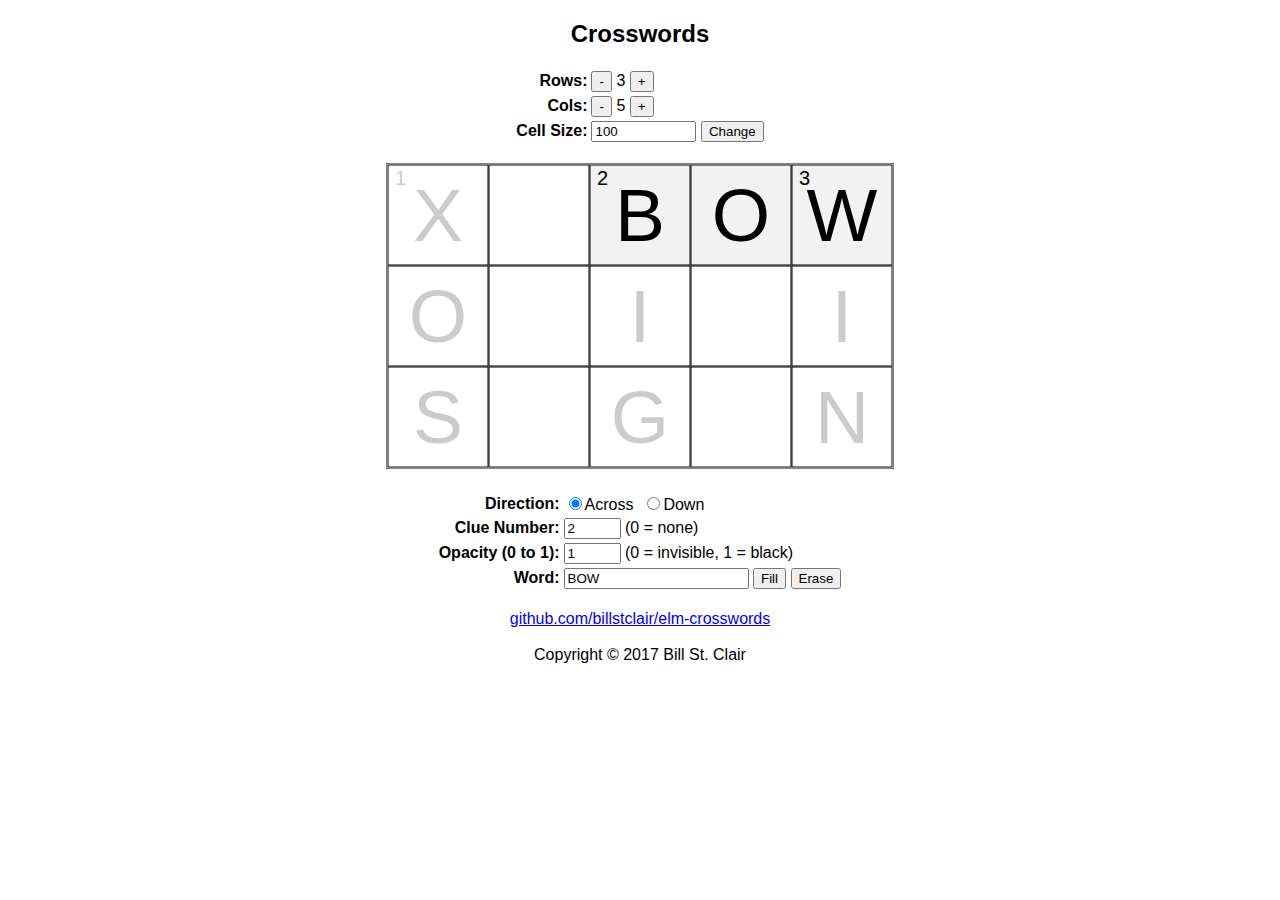
==== commit 2f672b54: "New logo-maker build" ====
--- a/site/logo-maker/index.html
+++ b/site/logo-maker/index.html
@@ -9454,12 +9454,12 @@
 															ctor: '::',
 															_0: _elm_lang$html$Html_Events$onClick(
 																_user$project$Crosswords$BumpDims(
-																	{ctor: '_Tuple2', _0: 0, _1: 1})),
+																	{ctor: '_Tuple2', _0: 0, _1: -1})),
 															_1: {ctor: '[]'}
 														},
 														{
 															ctor: '::',
-															_0: _elm_lang$html$Html$text('+'),
+															_0: _elm_lang$html$Html$text('-'),
 															_1: {ctor: '[]'}
 														}),
 													_1: {
@@ -9481,12 +9481,12 @@
 																			ctor: '::',
 																			_0: _elm_lang$html$Html_Events$onClick(
 																				_user$project$Crosswords$BumpDims(
-																					{ctor: '_Tuple2', _0: 0, _1: -1})),
+																					{ctor: '_Tuple2', _0: 0, _1: 1})),
 																			_1: {ctor: '[]'}
 																		},
 																		{
 																			ctor: '::',
-																			_0: _elm_lang$html$Html$text('-'),
+																			_0: _elm_lang$html$Html$text('+'),
 																			_1: {ctor: '[]'}
 																		}),
 																	_1: {ctor: '[]'}
@@ -9530,12 +9530,12 @@
 																ctor: '::',
 																_0: _elm_lang$html$Html_Events$onClick(
 																	_user$project$Crosswords$BumpDims(
-																		{ctor: '_Tuple2', _0: 1, _1: 0})),
+																		{ctor: '_Tuple2', _0: -1, _1: 0})),
 																_1: {ctor: '[]'}
 															},
 															{
 																ctor: '::',
-																_0: _elm_lang$html$Html$text('+'),
+																_0: _elm_lang$html$Html$text('-'),
 																_1: {ctor: '[]'}
 															}),
 														_1: {
@@ -9557,12 +9557,12 @@
 																				ctor: '::',
 																				_0: _elm_lang$html$Html_Events$onClick(
 																					_user$project$Crosswords$BumpDims(
-																						{ctor: '_Tuple2', _0: -1, _1: 0})),
+																						{ctor: '_Tuple2', _0: 1, _1: 0})),
 																				_1: {ctor: '[]'}
 																			},
 																			{
 																				ctor: '::',
-																				_0: _elm_lang$html$Html$text('-'),
+																				_0: _elm_lang$html$Html$text('+'),
 																				_1: {ctor: '[]'}
 																			}),
 																		_1: {ctor: '[]'}
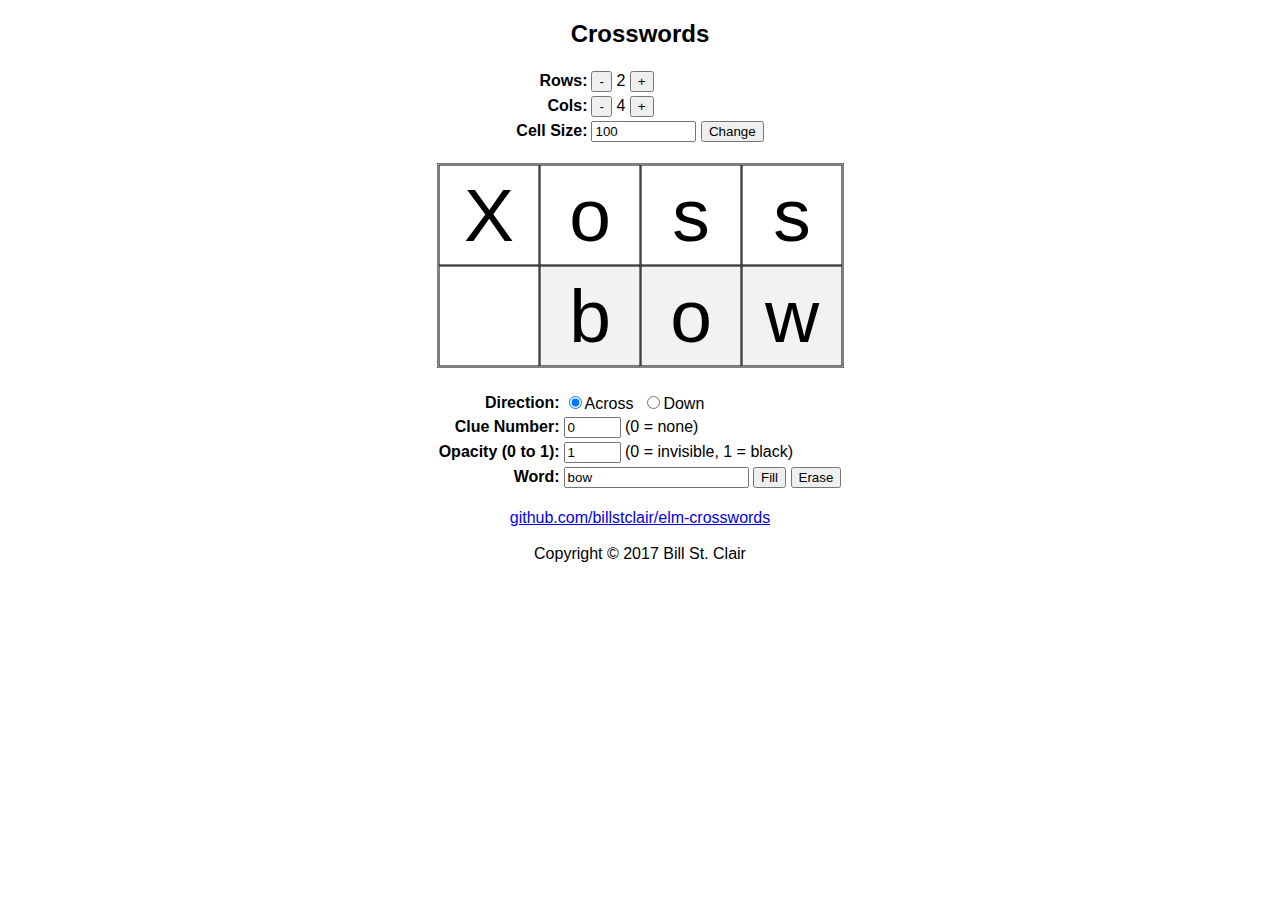
==== commit 494e3026: "Rename to Xossbow. Add new logo. I like this one much better." ====
--- a/site/logo-maker/index.html
+++ b/site/logo-maker/index.html
@@ -8801,7 +8801,7 @@
 		}
 	});
 var _user$project$Crosswords$initialCellSize = 100;
-var _user$project$Crosswords$defaultDims = {ctor: '_Tuple2', _0: 5, _1: 3};
+var _user$project$Crosswords$defaultDims = {ctor: '_Tuple2', _0: 4, _1: 2};
 var _user$project$Crosswords$log = _elm_lang$core$Debug$log;
 var _user$project$Crosswords$Cell = F3(
 	function (a, b, c) {
@@ -8965,10 +8965,7 @@
 							model,
 							{word: _p20._0});
 					case 'Fill':
-						return A2(
-							_user$project$Crosswords$fill,
-							_elm_lang$core$String$toUpper(model.word),
-							model);
+						return A2(_user$project$Crosswords$fill, model.word, model);
 					case 'Erase':
 						return _user$project$Crosswords$erase(model);
 					case 'ChangeStart':
@@ -9033,41 +9030,21 @@
 	ctor: '::',
 	_0: A5(
 		_user$project$Crosswords$OneFill,
-		'XOS',
+		'Xoss',
 		{ctor: '_Tuple2', _0: 0, _1: 0},
-		_user$project$Crosswords$Down,
-		1,
-		0.2),
+		_user$project$Crosswords$Across,
+		0,
+		1.0),
 	_1: {
 		ctor: '::',
 		_0: A5(
 			_user$project$Crosswords$OneFill,
-			'BIG',
-			{ctor: '_Tuple2', _0: 2, _1: 0},
-			_user$project$Crosswords$Down,
-			2,
-			0.2),
-		_1: {
-			ctor: '::',
-			_0: A5(
-				_user$project$Crosswords$OneFill,
-				'WIN',
-				{ctor: '_Tuple2', _0: 4, _1: 0},
-				_user$project$Crosswords$Down,
-				3,
-				0.2),
-			_1: {
-				ctor: '::',
-				_0: A5(
-					_user$project$Crosswords$OneFill,
-					'BOW',
-					{ctor: '_Tuple2', _0: 2, _1: 0},
-					_user$project$Crosswords$Across,
-					2,
-					1.0),
-				_1: {ctor: '[]'}
-			}
-		}
+			'bow',
+			{ctor: '_Tuple2', _0: 1, _1: 1},
+			_user$project$Crosswords$Across,
+			0,
+			1.0),
+		_1: {ctor: '[]'}
 	}
 };
 var _user$project$Crosswords$emptyModel = {
